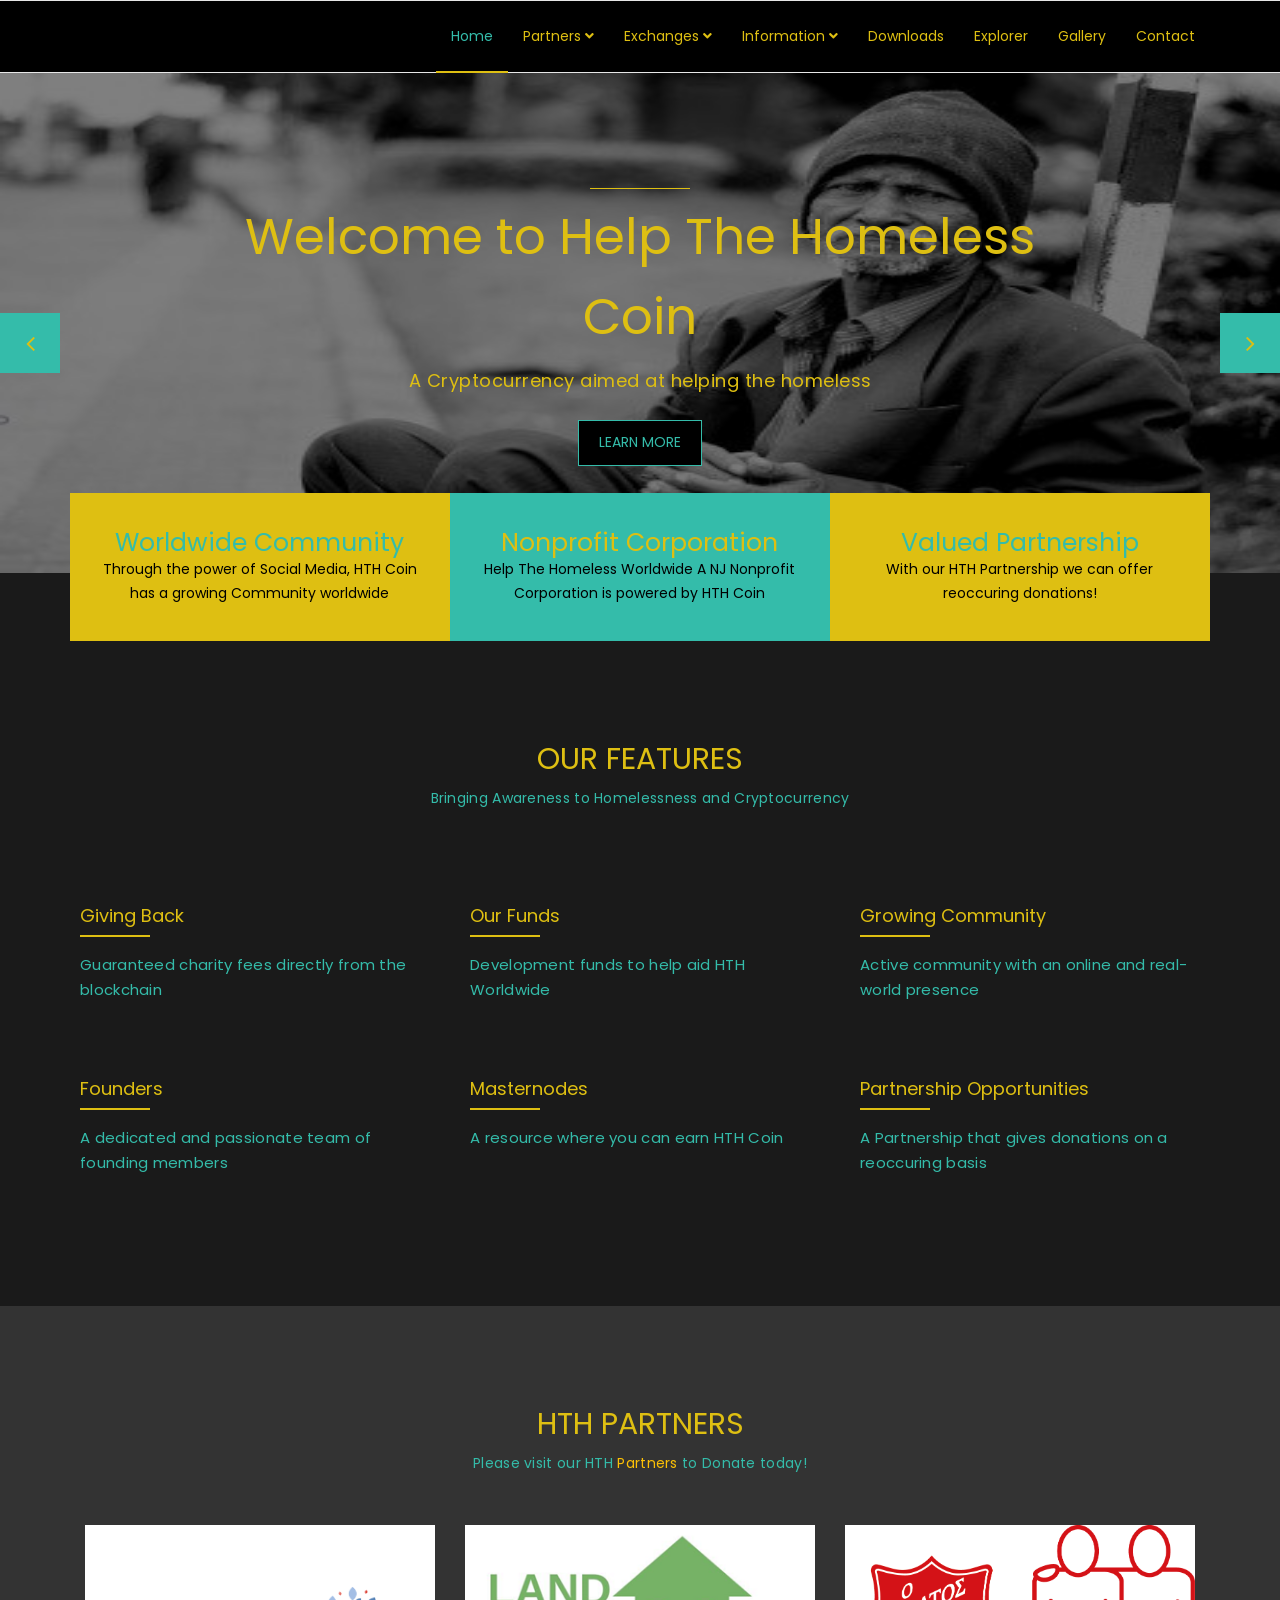
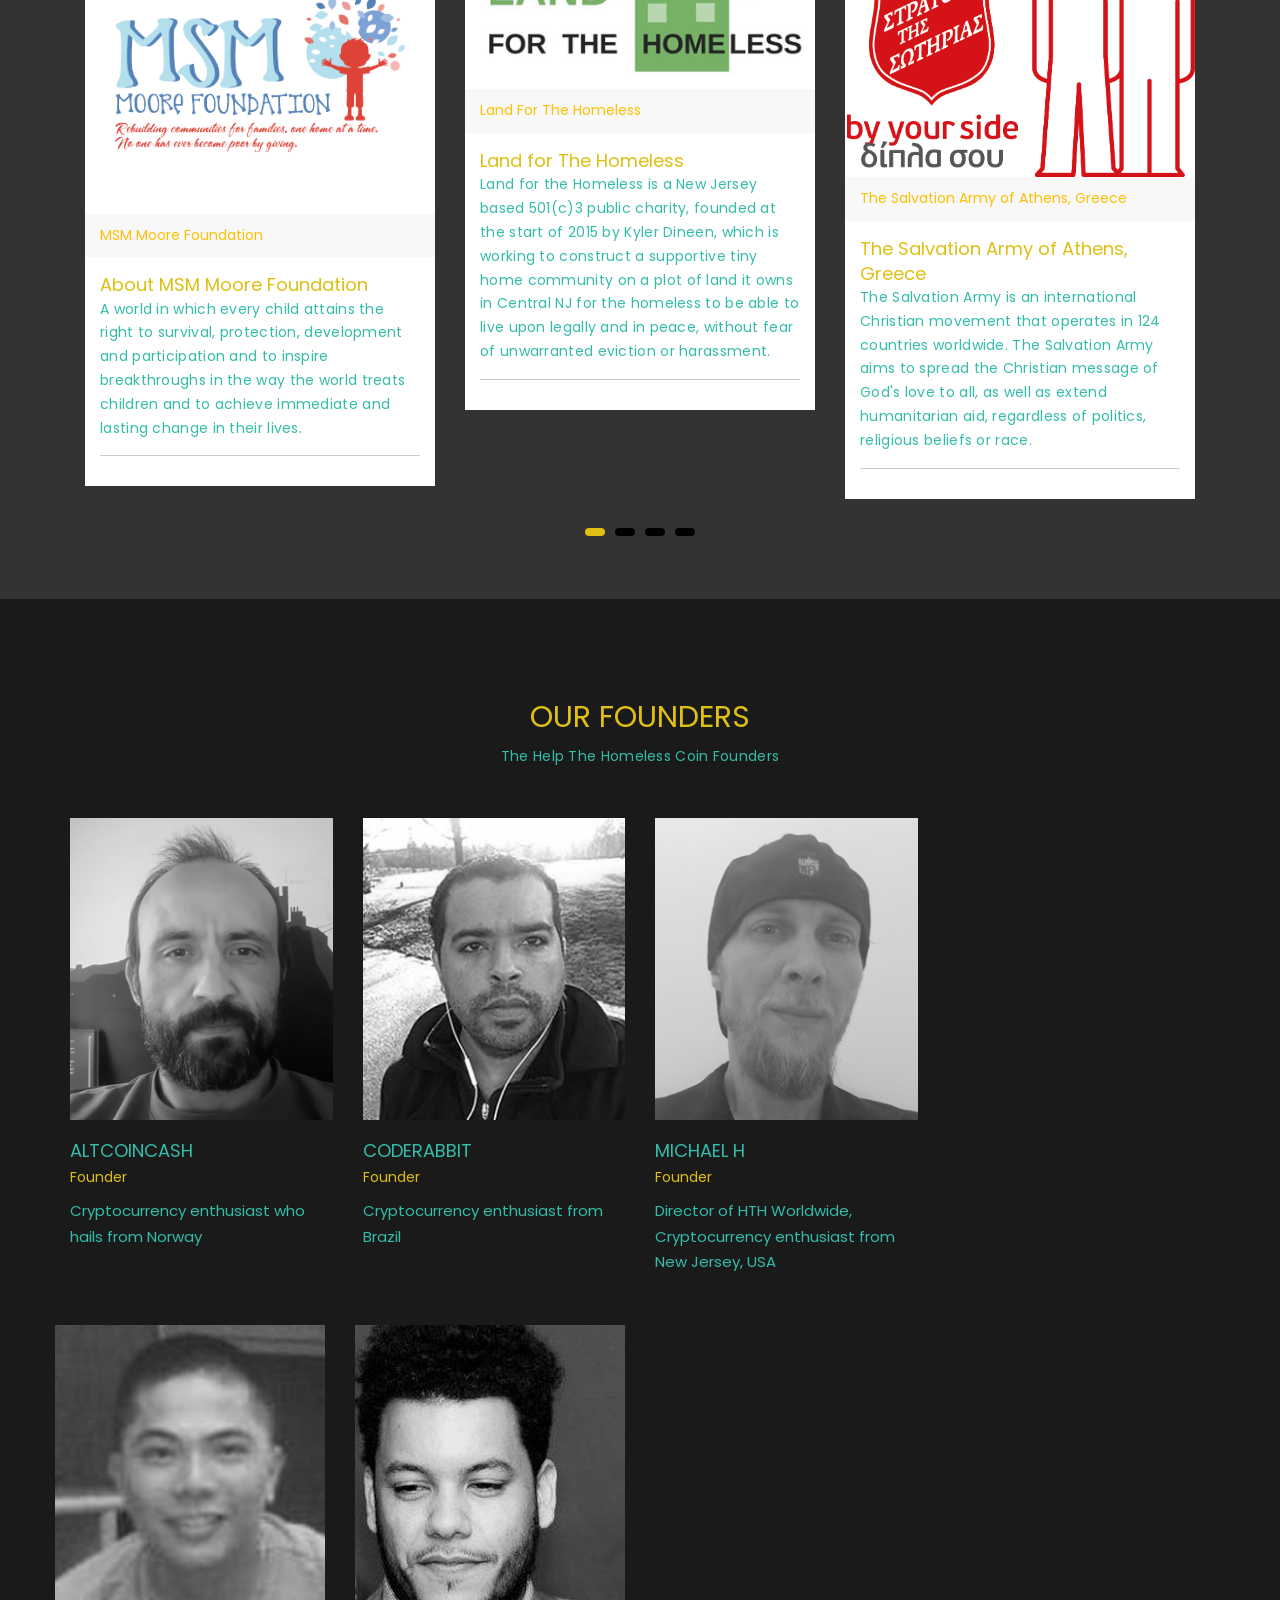
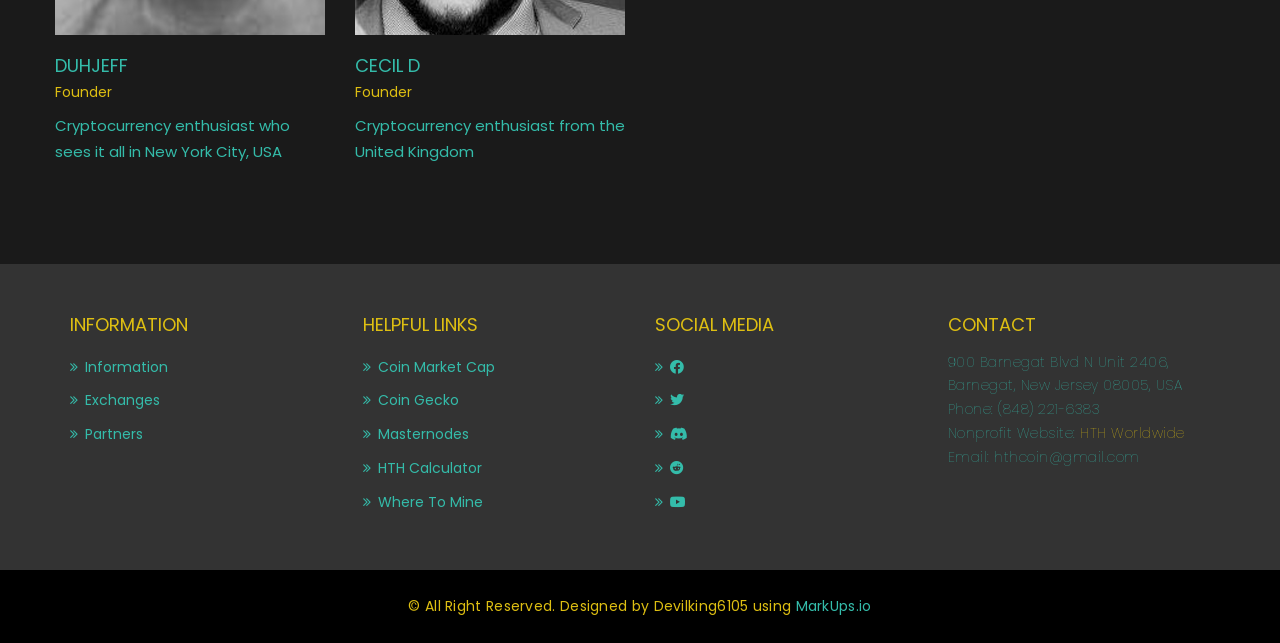
==== index.html @ 151cdf6d "Update index.html" ====
<!DOCTYPE html>
<html lang="en">
  <head>
    <meta charset="utf-8">
    <meta http-equiv="X-UA-Compatible" content="IE=edge">
    <meta name="viewport" content="width=device-width, initial-scale=1">   
	  
<script type="text/javascript" src="https://code.jquery.com/jquery-1.8.2.js"></script>

<!-- POPUP  

<style type="text/css">
#overlay {
position: fixed;
top: 0;
left: 0;
width: 100%;
height: 100%;
background-color: #000;
filter:alpha(opacity=70);
-moz-opacity:0.7;
-khtml-opacity: 0.7;
opacity: 0.7;
z-index: 100;
display: none;
}
.cnt223 a{
text-decoration: none;
}
.popup{
width: 100%;
margin: 0 auto;
display: none;
position: fixed;
z-index: 101;
}
.cnt223{
min-width: 600px;
width: 600px;
min-height: 150px;
margin: 100px auto;
background: #f3f3f3;
 color: #debf12;
position: relative;
z-index: 103;
padding: 15px 35px;
border-radius: 5px;
box-shadow: 0 2px 5px #000;
}
.cnt223 p{
clear: both;
    color: #555555;
    /* text-align: justify; */
    font-size: 20px;
    font-family: sans-serif;
}
.cnt223 p a{
color: #34bcaa;
font-weight: bold;
}
.cnt223 .x{
float: right;
height: 35px;
left: 22px;
position: relative;
top: -25px;
width: 34px;
}
.cnt223 .x:hover{
cursor: pointer;
}
</style>
<script type='text/javascript'>
$(function(){
var overlay = $('<div id="overlay"></div>');
overlay.show();
overlay.appendTo(document.body);
$('.popup').show();
$('.close').click(function(){
$('.popup').hide();
overlay.appendTo(document.body).remove();
return false;
});


 

$('.x').click(function(){
$('.popup').hide();
overlay.appendTo(document.body).remove();
return false;
});
});
</script>
<div class='popup'>
<div class='cnt223'>
<h1>SCN September Promotion!!</h1>
<p>
During the month of September 2019, the team at SCN Coin will be donating to HTHW!! Please visit <a href="https://helpthehomelessworldwide.org/events-news">HTH Worldwide</a> for more information
<br/>
<br/>
<a href='' class='close'><font color="red">Close</font></a>
</p>
</div>
</div> -->
	  
	  
	  
	 
    <title>HTH Coin | Home</title>

    <!-- Favicon -->
    <link rel="shortcut icon" href="assets/img/favicon.ico" type="image/x-icon">
    <link rel="stylesheet" href="https://i.icomoon.io/public/c55232eb98/GPUDiscord/style.css">
   
    <!-- Font awesome -->
    <link href="assets/css/font-awesome.css" rel="stylesheet">
	  <link rel="stylesheet" href="https://use.fontawesome.com/releases/v5.8.1/css/all.css" integrity="sha384-50oBUHEmvpQ+1lW4y57PTFmhCaXp0ML5d60M1M7uH2+nqUivzIebhndOJK28anvf" crossorigin="anonymous">
    <!-- Bootstrap -->
    <link href="assets/css/bootstrap.css" rel="stylesheet">   
    <!-- Slick slider -->
    <link rel="stylesheet" type="text/css" href="assets/css/slick.css">          
    <!-- Fancybox slider -->
    <link rel="stylesheet" href="assets/css/jquery.fancybox.css" type="text/css" media="screen" /> 
    <!-- Theme color -->
    <link id="switcher" href="assets/css/theme-color/default-theme.css" rel="stylesheet">          

    <!-- Main style sheet -->
    <link href="assets/css/style.css" rel="stylesheet">    
	  <link href="Partners/style.css" rel="stylesheet">

   
    <!-- Google Fonts -->
    <link href='https://fonts.googleapis.com/css?family=Montserrat:400,700' rel='stylesheet' type='text/css'>
    <link href='https://fonts.googleapis.com/css?family=Roboto:400,400italic,300,300italic,500,700' rel='stylesheet' type='text/css'>
    

    <!-- HTML5 shim and Respond.js for IE8 support of HTML5 elements and media queries -->
    <!-- WARNING: Respond.js doesn't work if you view the page via file:// -->
    <!--[if lt IE 9]>
      <script src="https://oss.maxcdn.com/html5shiv/3.7.2/html5shiv.min.js"></script>
      <script src="https://oss.maxcdn.com/respond/1.4.2/respond.min.js"></script>
    <![endif]-->

  </head>
  <body> 

  <!--START SCROLL TOP BUTTON -->
    <a class="scrollToTop" href="#">
      <i class="fa fa-angle-up"></i>      
    </a>
  <!-- END SCROLL TOP BUTTON -->


  <!-- Start menu -->
  <section id="mu-menu">
    <nav class="navbar navbar-default" role="navigation">  
      <div class="container">
        <div class="navbar-header">
          <!-- FOR MOBILE VIEW COLLAPSED BUTTON -->
          <button type="button" class="navbar-toggle collapsed" data-toggle="collapse" data-target="#navbar" aria-expanded="false" aria-controls="navbar">
            <span class="sr-only">Toggle navigation</span>
            <span class="icon-bar"></span>
            <span class="icon-bar"></span>
            <span class="icon-bar"></span>
          </button>
          <!-- LOGO -->              
          <!-- TEXT BASED LOGO -->
         <!-- <a class="navbar-brand" href="index.html"><i class="fa fa-university"></i><span>Varsity</span></a> -->
          <!-- IMG BASED LOGO  -->
          <!-- <a class="navbar-brand" href="index.html"><img src="assets/img/logo.png" alt="logo"></a> -->
        </div>
        <div id="navbar" class="navbar-collapse collapse">
          <ul id="top-menu" class="nav navbar-nav navbar-right main-nav">
            <li class="active"><a href="index.html">Home</a></li>            
            <li class="dropdown">
              <a href="#" class="dropdown-toggle" data-toggle="dropdown">Partners <span class="fa fa-angle-down"></span></a>
              <ul class="dropdown-menu" role="menu">
                <li><a href="partners.html">Partners</a></li>                
                <li><a href="cryptopartners.html">Crypto Partners</a></li>
		       <li><a href="charity.html">HTH Charity</a></li>
		
		      
              </ul>
            </li>           
		  <li class="dropdown">
              <a href="#" class="dropdown-toggle" data-toggle="dropdown">Exchanges <span class="fa fa-angle-down"></span></a>
              <ul class="dropdown-menu" role="menu">
                <li><a href="https://wallet.crypto-bridge.org/market/BRIDGE.HTH_BRIDGE.BTC">Crypto-Bridge</a></li>                
                <li><a href="https://smartrade.com/">SmartTrade</a></li>    
		<li><a href="https://novaexchange.com/market/BTC_HTH">Nova Exchange</a></li>
		<li><a href="https://www.probitex.com/trade/index/market/hth_btc">ProBitEx</a></li>
              </ul>
            </li> 		      
           </li>      
            
            <li class="dropdown">
              <a href="#" class="dropdown-toggle" data-toggle="dropdown">Information <span class="fa fa-angle-down"></span></a>
              <ul class="dropdown-menu" role="menu">
		      <li><a href="specs.html">Specs</a></li>
                <li><a href="resources.html">Resources</a></li>                
                <li><a href="faq.html">FAQ</a></li>
                <li><a href="https://github.com/HTHcoin/HTH/wiki/HTH-Help-The-Homeless-Coin-wiki/">HTH Wiki</a></li>
                <li><a href="https://github.com/HTHcoin/HTH/blob/master/Light_Paper.pdf">Light Paper</a></li>
		      <li><a href="https://github.com/HTHcoin">HTH Github</a></li>
              </ul>
            </li>            
		<li><a href="downloads.html">Downloads</a></li> 
		<li><a href="https://explorer.hth.world/">Explorer</a></li>
		   <li><a href="gallery.html">Gallery</a></li>
            <li><a href="contact.html">Contact</a></li>
          </ul>                     
        </div><!--/.nav-collapse -->        
      </div>     
    </nav>
  </section>
  <!-- End menu -->
	  
  <!-- Start search box
  <div id="mu-search">
    <div class="mu-search-area">      
      <button class="mu-search-close"><span class="fa fa-close"></span></button>
      <div class="container">
        <div class="row">
          <div class="col-md-12">            
            <form class="mu-search-form">
              <input type="search" placeholder="Type Your Keyword(s) & Hit Enter">              
            </form>
          </div>
        </div>
      </div>
    </div>
  </div>
  <!-- End search box -->
	  
	  
<!-- Start Slider -->
  <section id="mu-slider">
    <!-- Start single slider item -->
    <div class="mu-slider-single">
      <div class="mu-slider-img">
        <figure>
          <img src="assets/img/slider/1.jpg" alt="img">
        </figure>
      </div>
      <div class="mu-slider-content">
        
        <span></span>
        <h2>Welcome to Help The Homeless Coin</h2>
        <p>A Cryptocurrency aimed at helping the homeless</p>
        <a href="https://github.com/HTHcoin/HTH/wiki/HTH-Help-The-Homeless-Coin-wiki" class="mu-read-more-btn">Learn More</a>
      </div>
    </div>
    <!-- Start single slider item -->
    <!-- Start single slider item -->
    <div class="mu-slider-single">
      <div class="mu-slider-img">
        <figure>
          <img src="assets/img/slider/2.png" alt="img">
        </figure>
      </div>
      <div class="mu-slider-content">
        <span></span>
        <h2>HTH Partners</h2>
        <p>Come meet our HTH Partners and Donate today!!</p>
        <a href="https://github.com/HTHcoin/HTH/wiki/HTH-Partners" class="mu-read-more-btn">Learn More</a>
      </div>
    </div>
    <!-- Start single slider item -->
    <!-- Start single slider item -->
    <div class="mu-slider-single">
      <div class="mu-slider-img">
        <figure>
          <img src="assets/img/slider/3.jpg" alt="img">
        </figure>
      </div>
      <div class="mu-slider-content">
        <span></span>
        <h2>HTH Worldwide</h2>
        <p>HTH Coin proudly presents Help The Homeless Worldwide A NJ Nonprofit Corporation</p>
        <a href="https://helpthehomelessworldwide.org" class="mu-read-more-btn">Learn More</a>
      </div>
    </div>
    <!-- Start single slider item -->    
  </section>
  <!-- End Slider -->
	  
  <!-- Start service  -->
  <section id="mu-service">
    <div class="container">
      <div class="row">
        <div class="col-lg-12 col-md-12">
          <div class="mu-service-area">
            <!-- Start single service -->
            <div class="mu-service-single">
              <span></span>
              <h3>Worldwide Community</h3>
              <p>Through the power of Social Media, HTH Coin has a growing Community worldwide</p>
            </div>
            <!-- Start single service -->
            <!-- Start single service -->
            <div class="mu-service-single">
              <span></span>
              <h3>Nonprofit Corporation</h3>
              <p>Help The Homeless Worldwide A NJ Nonprofit Corporation is powered by HTH Coin</p>
            </div>
            <!-- Start single service -->
            <!-- Start single service -->
            <div class="mu-service-single">
              <span></span>
              <h3>Valued Partnership</h3>
              <p>With our HTH Partnership we can offer reoccuring donations!</p>
            </div>
            <!-- Start single service -->
          </div>
        </div>
      </div>
    </div>
  </section>
  <!-- End service  -->

  <!-- Start features section -->
  <section id="mu-features">
    <div class="container">
      <div class="row">
        <div class="col-lg-12 col-md-12">
          <div class="mu-features-area">
            <!-- Start Title -->
            <div class="mu-title">
              <h2>Our Features</h2>
              <p>Bringing Awareness to Homelessness and Cryptocurrency</p>
            </div>
            <!-- End Title -->
            <!-- Start features content -->
            <div class="mu-features-content">
              <div class="row">
                <div class="col-lg-4 col-md-4  col-sm-6">
                  <div class="mu-single-feature">
                    
                    <h4>Giving Back</h4>
                    <p>Guaranteed charity fees directly from the blockchain</p>
                  </div>
                </div>
                <div class="col-lg-4 col-md-4 col-sm-6">
                  <div class="mu-single-feature">
                    
                    <h4>Our Funds</h4>
                    <p>Development funds to help aid HTH Worldwide</p>
                    </div>
                </div>
                <div class="col-lg-4 col-md-4 col-sm-6">
                  <div class="mu-single-feature">
                    
                    <h4>Growing Community</h4>
                    <p>Active community with an online and real-world presence</p>
                  </div>
                </div>
                <div class="col-lg-4 col-md-4 col-sm-6">
                  <div class="mu-single-feature">
                    
                    <h4>Founders</h4>
                    <p>A dedicated and passionate team of founding members</p>
                  </div>
                </div>
                <div class="col-lg-4 col-md-4 col-sm-6">
                  <div class="mu-single-feature">
                  
                    <h4>Masternodes</h4>
                    <p>A resource where you can earn HTH Coin</p>
                  </div>
                </div>
                <div class="col-lg-4 col-md-4 col-sm-6">
                  <div class="mu-single-feature">
                    
                    <h4>Partnership Opportunities</h4>
                    <p>A Partnership that gives donations on a reoccuring basis</p>
                  </div>
                </div>
              </div>
            </div>
            <!-- End features content -->
          </div>
        </div>
      </div>
    </div>
  </section>
  <!-- End features section -->

  <!-- Start latest course section -->
  <section id="mu-latest-courses">
    <div class="container">
      <div class="row">
        <div class="col-lg-12 col-md-12">
          <div class="mu-latest-courses-area">

            <!-- Start Title -->
            <div class="mu-title">
              <h2>HTH Partners</h2>
              <p>Please visit our HTH <a href="partners.html">Partners</a> to Donate today!</p>
            </div>
            <!-- End Title -->
            <!-- Start latest course content -->
		  
            <div id="mu-latest-course-slide" class="mu-latest-courses-content">
              <div class="col-lg-4 col-md-4 col-xs-12">
                <div class="mu-latest-course-single">
                  <figure class="mu-latest-course-img">
                    <a href="https://msmmoorefoundation.org"><img src="assets/img/courses/MSM.png" alt="img"></a>
                    <figcaption class="mu-latest-course-imgcaption">
                      <a href="https://msmmoorefoundation.org">MSM Moore Foundation</a>
                   </figcaption>
                  </figure>
                  <div class="mu-latest-course-single-content">
                    <h4><a href="https://msmmoorefoundation.org">About MSM Moore Foundation</a></h4>
                    <p>A world in which every child attains the right to survival, protection, development and participation and to inspire breakthroughs in the way the world treats children and to achieve immediate and lasting change in their lives.</p>
                    <div class="mu-latest-course-single-contbottom">
                   </div>
                  </div>
                </div>
              </div>
		    
              <div class="col-lg-4 col-md-4 col-xs-12">
                <div class="mu-latest-course-single">
                  <figure class="mu-latest-course-img">
                    <a href="http://landforthehomeless.org"><img src="assets/img/courses/L4H.png" alt="img"></a>
                    <figcaption class="mu-latest-course-imgcaption">
                      <a href="#">Land For The Homeless</a>
                    </figcaption>
                  </figure>
                  <div class="mu-latest-course-single-content">
                    <h4><a href="http://landforthehomeless.org">Land for The Homeless</a></h4>
                    <p>Land for the Homeless is a New Jersey based 501(c)3 public charity, founded at the start of 2015 by Kyler Dineen, which is working to construct a supportive tiny home community on a plot of land it owns in Central NJ for the homeless to be able to live upon legally and in peace, without fear of unwarranted eviction or harassment. </p>
                    <div class="mu-latest-course-single-contbottom">
                    </div>
                  </div>
                </div>
              </div>
		    
              <div class="col-lg-4 col-md-4 col-xs-12">
                <div class="mu-latest-course-single">
                  <figure class="mu-latest-course-img">
                    <a href="http://www.salvationarmy.gr/"><img src="assets/img/courses/byyourside.png" alt="img"></a>
                    <figcaption class="mu-latest-course-imgcaption">
                      <a href="http://www.salvationarmy.gr/">The Salvation Army of Athens, Greece</a>
                    </figcaption>
                  </figure>
                  <div class="mu-latest-course-single-content">
                    <h4><a href="http://www.salvationarmy.gr/">The Salvation Army of Athens, Greece</a></h4>
                    <p>The Salvation Army is an international Christian movement that operates in 124 countries worldwide. The Salvation Army aims to spread the Christian message of God's love to all, as well as extend humanitarian aid, regardless of politics, religious beliefs or race.</p>
                    <div class="mu-latest-course-single-contbottom">
                    </div>
                  </div>
                </div>
              </div>
		    
              <div class="col-lg-4 col-md-4 col-xs-12">
                <div class="mu-latest-course-single">
                  <figure class="mu-latest-course-img">
                    <a href="https://grassrootscrisis.org"><img src="assets/img/courses/Grassroots.jpg" alt="img"></a>
                    <figcaption class="mu-latest-course-imgcaption">
                   </figcaption>
                  </figure>
                  <div class="mu-latest-course-single-content">
                    <h4><a href="https://grassrootscrisis.org">Grassroots Crisis Intervention</a></h4>
                    <p>Grassroots is a multi-service crisis intervention center providing 24-hour crisis intervention services, emergency and transitional shelter, and community education.</p>
                    <div class="mu-latest-course-single-contbottom">
                    </div>
                  </div>
                </div>
              </div>
		    
              <div class="col-lg-4 col-md-4 col-xs-12">
                <div class="mu-latest-course-single">
                  <figure class="mu-latest-course-img">
                    <a href="http://sgqurban.org/"><img src="assets/img/courses/SGQURBAN.png" alt="img"></a>
                    <figcaption class="mu-latest-course-imgcaption">
                     <a href="http://sgqurban.org/">SGQ Urban </a>
                     </figcaption>
                  </figure>
                  <div class="mu-latest-course-single-content">
                    <h4><a href="http://sgqurban.org/">SGQ Urban</a></h4>
                    <p>Started in 2012, we are a philanthropic initiative that has been setup up to address various objectives with a special focus on developing countries and impoverished nations.</p>
                    <div class="mu-latest-course-single-contbottom">
                    </div>
                  </div>
                </div>
              </div>
		    
              <div class="col-lg-4 col-md-4 col-xs-12">
                <div class="mu-latest-course-single">
                  <figure class="mu-latest-course-img">
                    <a href="https://mycryptostats.com"><img src="assets/img/courses/mycryptostats.png" alt="img"></a>
                    <figcaption class="mu-latest-course-imgcaption">
                      <a href="https://mycryptostats.com">My Crypto Stats</a>
                     </figcaption>
                  </figure>
                  <div class="mu-latest-course-single-content">
                    <h4><a href="https://mycryptostats.com">My Crypto Stats</a></h4>
                    <p>Get a complete view of your net worth, coin prices, and balances, and miner activity. Add any coins you want to follow and track. Add wallet addresses to retrieve your coin balances. Add expenses and cash outs to keep track of your total Profit/Loss. Set up price point alerts and receive an email when the price point it reached. Add the pools you mine against to get current unpaid balances. 788 coins available.</p>
                    <div class="mu-latest-course-single-contbottom"> 
                    </div>
                  </div>
                </div>
              </div>
            		  
		  <div class="col-lg-4 col-md-4 col-xs-12">
                <div class="mu-latest-course-single">
                  <figure class="mu-latest-course-img">
                    <a href="https://masternode-world.com"><img src="assets/img/courses/banner_MNworld_7.png" alt="img"></a>
                    <figcaption class="mu-latest-course-imgcaption">
                      <a href="https://masternode-world.com">Masternode World</a>
                  </figcaption>
                  </figure>
                  <div class="mu-latest-course-single-content">
                    <h4><a href="https://masternode-world.com">Masternode World</a></h4>
                    <p>Shared Masternode solutions for everyone with the best comodities. For big and small investors, we pave the road to greatness.</p>
                    <div class="mu-latest-course-single-contbottom">
                    </div>
                  </div>
                </div>
              </div>
           
            <!-- End latest course content -->
          </div>
        </div>
      </div>
    </div>
  </section>
  <!-- End latest course section -->

  <!-- Start our teacher -->
  <section id="mu-our-teacher">
    <div class="container">
      <div class="row">
        <div class="col-md-12">
          <div class="mu-our-teacher-area">
            <!-- begain title -->
            <div class="mu-title">
              <h2>Our Founders</h2>
              <p>The Help The Homeless Coin Founders</p>
            </div>
            <!-- end title -->
            <!-- begain our teacher content -->
            <div class="mu-our-teacher-content">
              <div class="row">
                <div class="col-lg-3 col-md-3  col-sm-6">
                  <div class="mu-our-teacher-single">
                    <figure class="mu-our-teacher-img">
                      <img src="assets/img/teachers/altcoincash.png" alt="teacher img">
                      <div class="mu-our-teacher-social">
                        <a href="https://twitter.com/gpuhot"><span class="fab fa-twitter"></span></a>
			<a href="https://gpuhot.com"><span class="icon-gpupool"></span></a>
                        <a href="https://discord.gg/FBFVFhv">
                             <div>
                               <span class="icon-favicon"></span></div></a>
                      </div>
                    </figure>                    
                    <div class="mu-ourteacher-single-content">
                      <h4>Altcoincash</h4>
                      <span>Founder</span>
                      <p>Cryptocurrency enthusiast who hails from Norway</p>
                    </div>
                  </div>
                </div>
                <div class="col-lg-3 col-md-3 col-sm-6">
                  <div class="mu-our-teacher-single">
                    <figure class="mu-our-teacher-img">
                      <img src="assets/img/teachers/coderabbit.png" alt="teacher img">
                    <!--  <div class="mu-our-teacher-social">
                        <a href="#"><span class="fab fa-facebook"></span></a>
                        <a href="#"><span class="fab fa-twitter"></span></a>
                        <a href="#"><span class="fab fa-linkedin"></span></a>
                        <a href="https://discord.gg/r7zKfy5"><span class="fab fa-discord"></span></a>
                      </div> -->
                    </figure>                    
                    <div class="mu-ourteacher-single-content">
                      <h4>Coderabbit</h4>
                      <span>Founder</span>
                      <p>Cryptocurrency enthusiast from Brazil</p>
                    </div>
                  </div>
                </div>
                <div class="col-lg-3 col-md-3 col-sm-6">
                  <div class="mu-our-teacher-single">
                    <figure class="mu-our-teacher-img">
                      <img src="assets/img/teachers/devilking6105.png" alt="teacher img">
                      <div class="mu-our-teacher-social">
                        <a href="https://www.facebook.com/HelptheHomelessCoinOfficial"><span class="fab fa-facebook"></span></a>
                        <a href="https://twitter.com/HTHCoin"><span class="fab fa-twitter"></span></a>
                        <a href="https://www.linkedin.com/in/michael-howlett-1896617a/"><span class="fab fa-linkedin"></span></a>
                        <a href="https://discord.gg/r7zKfy5"><span class="fab fa-discord"></span></a>
                      </div>
                    </figure>                    
                    <div class="mu-ourteacher-single-content">
                      <h4>Michael H</h4>
                      <span>Founder</span>
                      <p>Director of HTH Worldwide, Cryptocurrency enthusiast from New Jersey, USA</p>
                    </div>
                  </div>
                </div>
             <!--   <div class="col-lg-3 col-md-3 col-sm-6">
                  <div class="mu-our-teacher-single">
                    <figure class="mu-our-teacher-img">
                      <img src="assets/img/teachers/dk808.png" alt="teacher img">
                    </figure>                    
                    <div class="mu-ourteacher-single-content">
                      <h4>DK808</h4>
                      <span>Founder</span>
                      <p>Crypto enthusiast cashing in from Las Vegas, Nevada, USA</p>
                    </div>
                  </div>
                </div>  -->

            <div class="mu-our-teacher-content">
              <div class="row">
                <div class="col-lg-3 col-md-3  col-sm-6">
                  <div class="mu-our-teacher-single">
                    <figure class="mu-our-teacher-img">
                      <img src="assets/img/teachers/duhjeff.png" alt="teacher img">
                    </figure>                    
                    <div class="mu-ourteacher-single-content">
                      <h4>DuhJeff</h4>
                      <span>Founder</span>
                      <p>Cryptocurrency enthusiast who sees it all in New York City, USA</p>
                    </div>
                  </div>
                </div>
                <div class="col-lg-3 col-md-3 col-sm-6">
                  <div class="mu-our-teacher-single">
                    <figure class="mu-our-teacher-img">
                      <img src="assets/img/teachers/mrblackstuff.png" alt="teacher img">
                      <div class="mu-our-teacher-social">
                        <a href="https://www.linkedin.com/in/cecildaisy"><span class="fab fa-linkedin"></span></a>
                        <a href="https://discord.gg/r7zKfy5"><span class="fab fa-discord"></span></a>
                      </div>
                    </figure>                    
                    <div class="mu-ourteacher-single-content">
                      <h4>Cecil D</h4>
                      <span>Founder</span>
                      <p>Cryptocurrency enthusiast from the United Kingdom</p>
                    </div>
                  </div>
                </div>
                <div class="col-lg-3 col-md-3 col-sm-6">
              <!--    <div class="mu-our-teacher-single">
                    <figure class="mu-our-teacher-img">
                      <img src="assets/img/teachers/CircuitBreaker.png" alt="teacher img">
                      <div class="mu-our-teacher-social">
                        <a href="https://discord.gg/r7zKfy5"><span class="fab fa-discord"></span></a>
                      </div>
                    </figure>                    
                    <div class="mu-ourteacher-single-content">
                      <h4>CircuitBreaker</h4>
                      <span>Founder & Developer</span>
                      <p>Blockchain Developer from the East Coast of the USA</p>
                    </div>
                  </div>
                </div>
                <div class="col-lg-3 col-md-3 col-sm-6">
                  <div class="mu-our-teacher-single">
                    <figure class="mu-our-teacher-img">
                      <img src="assets/img/teachers/dk808.png" alt="teacher img">
                      <div class="mu-our-teacher-social">
                        <a href="#"><span class="fab fa-facebook"></span></a>
                        <a href="#"><span class="fab fa-twitter"></span></a>
                        <a href="#"><span class="fab fa-linkedin"></span></a>
                        <a href="#"><span class="fab fa-google-plus"></span></a>
                      </div>
                    </figure>                    
                    <div class="mu-ourteacher-single-content">
                      <h4>DK808</h4>
                      <span>Founder</span>
                      <p>Crypto enthusiast cashing in from Las Vegas, Nevada, USA</p>
                    </div>
                  </div> 
                </div> -->



                  
          </div>
        </div>
      </div>
    </div>
  </section>
  <!-- End our teacher -->

 


<!-- Start footer -->
  <footer id="mu-footer">
    <!-- start footer top -->
    <div class="mu-footer-top">
      <div class="container">
        <div class="mu-footer-top-area">
          <div class="row">
            <div class="col-lg-3 col-md-3 col-sm-3">
              <div class="mu-footer-widget">
                <h4>Information</h4>
                <ul>
                  <li class="dropdown">
              <a href="#" class="dropdown-toggle" data-toggle="dropdown">Information</a>
              <ul class="dropdown-menu" role="menu">
		      <li><a href="specs.html">Specs</a></li>
                <li><a href="resources.html">Resources</a></li>                
                <li><a href="faq.html">FAQ</a></li>
                <li><a href="https://github.com/HTHcoin/HTH/wiki/HTH-Help-The-Homeless-Coin-wiki/">HTH Wiki</a></li>
                <li><a href="https://github.com/HTHcoin/HTH/blob/master/Light_Paper.pdf">Light Paper</a></li>
		      <li><a href="https://github.com/HTHcoin">HTH Github</a></li>
              </ul>
            </li>
	
			 <li class="dropdown">              
              <a href="#" class="dropdown-toggle" data-toggle="dropdown">Exchanges</a>
              <ul class="dropdown-menu" role="menu">
                <li><a href="https://wallet.crypto-bridge.org/market/BRIDGE.HTH_BRIDGE.BTC">Crypto-Bridge</a></li>
                <li><a href="https://smartrade.com/">SmartTrade</a></li>
                <li><a href="https://novaexchange.com/market/BTC_HTH">Nova Exchange</a></li>
                <li><a href="https://www.probitex.com/trade/index/market/hth_btc">ProBitEx</a></li>
              </ul>
       </li>
			<li class="dropdown">
	      <a href="#" class="dropdown-toggle" data-toggle="dropdown">Partners</a>
              <ul class="dropdown-menu" role="menu">
		      <li><a href="partners.html">Partners</a></li>                
                <li><a href="cryptopartners.html">Crypto Partners</a></li> 
		       <li><a href="charity.html">HTH Charity</a></li>
			</ul>
                </ul>
              </div>
            </div>
            <div class="col-lg-3 col-md-3 col-sm-3">
              <div class="mu-footer-widget">
                <h4>Helpful Links</h4>
                <ul>
                  <li><a href="https://cmc.io/coins/help-the-homeless-coin">Coin Market Cap</a></li>
                  <li><a href="https://www.coingecko.com/en/coins/help-the-homeless-coin">Coin Gecko</a></li>
                  <li><a href="https://masternode.plus/coin/HTH">Masternodes</a></li>
                  <li><a href="https://cointomine.today/calculator/coin/HTH/">HTH Calculator</a></li>
                  <li><a href="https://wheretomine.io/coins/help-the-homeless.html">Where To Mine</a></li>                  
                </ul>
             </div>
            </div>
            <div class="col-lg-3 col-md-3 col-sm-3">
              <div class="mu-footer-widget">
		      <h4>Social Media</h4>
		      <ul>
                      <li><a href="https://www.facebook.com/HelptheHomelessCoinOfficial"><span class="fab fa-facebook"></span></a></li>
                      <li><a href="https://twitter.com/hthcoin"><span class="fab fa-twitter"></span></a></li>
                      <li><a href="https://discord.gg/xqGjacW"><span class="fab fa-discord"></span></a></li>
                      <li><a href="https://www.reddit.com/user/HTHCoin"><span class="fab fa-reddit"></span></a></li>
                      <li><a href="https://www.youtube.com/channel/UCsKeJJnVF1xCSZpLmExLCNw"><span class="fab fa-youtube"></span></a></li>
			      </ul>
              </div>
            </div> 
            <div class="col-lg-3 col-md-3 col-sm-3">
              <div class="mu-footer-widget">
                <h4>Contact</h4>
                <address>
                  <p>900 Barnegat Blvd N Unit 2406, Barnegat, New Jersey 08005, USA</p>
                  <p>Phone: (848) 221-6383 </p>
                  <p>Nonprofit Website: <a href="https://helpthehomelessworldwide.org" style="color: #debf12">HTH Worldwide</a></p>
                  <p>Email: hthcoin@gmail.com</p>
                </address>
              </div>
            </div>
          </div>
        </div>
      </div>
    </div>
    <!-- end footer top -->
    <!-- start footer bottom -->
    <div class="mu-footer-bottom">
      <div class="container">
        <div class="mu-footer-bottom-area">
          <p>&copy; All Right Reserved. Designed by Devilking6105 using <a href="http://www.markups.io/" rel="nofollow">MarkUps.io</a></p>
        </div>
      </div>
    </div>
    <!-- end footer bottom -->
  </footer>
  <!-- End footer -->

<!-- jQuery library -->
  <script src="assets/js/jquery.min.js"></script>  
  <!-- Include all compiled plugins (below), or include individual files as needed -->
  <script src="assets/js/bootstrap.js"></script>   
  <!-- Slick slider -->
  <script type="text/javascript" src="assets/js/slick.js"></script>
  <!-- Counter -->
  <script type="text/javascript" src="assets/js/waypoints.js"></script>
  <script type="text/javascript" src="assets/js/jquery.counterup.js"></script>  
  <!-- Mixit slider -->
  <script type="text/javascript" src="assets/js/jquery.mixitup.js"></script>
  <!-- Add fancyBox -->        
  <script type="text/javascript" src="assets/js/jquery.fancybox.pack.js"></script>
  
  
  <!-- Custom js -->
  <script src="assets/js/custom.js"></script> 

  

  </body>
</html>
---- assets/css/theme-color/default-theme.css ----
/*=======================================
Template Design By MarkUps.
Author URI : http://www.markups.io/
========================================*/
.scrollToTop {
  background-color: #34bcaa;
  border: 2px solid rgb(255, 192, 34);
}

.mu-read-more-btn:hover, .mu-read-more-btn:focus {
  background-color: #debf12;
  border-color: #debf12;
}

.mu-post-btn:hover, .mu-post-btn:focus {
  background-color: #34bcaa !important;
  border-color: #debf12;
  
}

#mu-header .mu-header-area .mu-header-top-right .mu-top-social-nav li a:hover, #mu-header .mu-header-area .mu-header-top-right .mu-top-social-nav li a:focus {
  color: #34bcaa;
}

#mu-menu .navbar-header .navbar-brand i {
  color: #debf12;
}
#mu-menu .navbar-default .navbar-nav li > a:hover, #mu-menu .navbar-default .navbar-nav li > a:focus {
  border-color: transparent;
  color: #34bcaa;
}
#mu-menu .navbar-default .navbar-nav li .dropdown-menu {
  border-top: 2px solid transparent;
}
#mu-menu .navbar-default .navbar-nav li .dropdown-menu li a:hover, #mu-menu .navbar-default .navbar-nav li .dropdown-menu li a:focus {
  background-color: #000;
}
#mu-menu .navbar-default .navbar-nav .open a:hover, #mu-menu .navbar-default .navbar-nav .open a:focus {
  background-color: #34bcaa;
  color: #debf12 !important;
}

#mu-menu .navbar-default .navbar-nav > .active > a, #mu-menu .navbar-default .navbar-nav > .active > a:hover, #mu-menu .navbar-default .navbar-nav > .active > a:focus {
  color: #34bcaa;
  border-bottom: 2px solid #debf12;
  background-color: transparent;
}

#mu-search .mu-search-area .mu-search-close {
  background-color: #01bafd;
}

#mu-slider .mu-slider-single .mu-slider-content span {
  background-color: #debf12;
}
#mu-slider .slick-prev,
#mu-slider .slick-next {
  background-color: #01bafd;
}

#mu-features .mu-features-area .mu-features-content .mu-single-feature span {
  color: #01bafd;
  border: 1px solid #01bafd;
}
#mu-features .mu-features-area .mu-features-content .mu-single-feature a:hover, #mu-features .mu-features-area .mu-features-content .mu-single-feature a:focus {
  color: #01bafd;
  border-color: #01bafd;
}

#mu-latest-courses .mu-latest-courses-area .mu-latest-courses-content .slick-dots .slick-active {
  background-color: #debf12;
}

.mu-latest-course-single .mu-latest-course-img .mu-latest-course-imgcaption a:hover, .mu-latest-course-single .mu-latest-course-img .mu-latest-course-imgcaption a:focus {
  color: #01bafd;
}
.mu-latest-course-single .mu-latest-course-single-content h4 a:hover, .mu-latest-course-single .mu-latest-course-single-content h4 a:focus {
  color: #01bafd;
}
.mu-latest-course-single .mu-latest-course-single-content .mu-latest-course-single-contbottom .mu-course-details {
  color: #01bafd;
}

#mu-our-teacher .mu-our-teacher-area .mu-our-teacher-content .mu-our-teacher-single .mu-our-teacher-img .mu-our-teacher-social {
  background-color: #debf12;
}
#mu-our-teacher .mu-our-teacher-area .mu-our-teacher-content .mu-our-teacher-single .mu-our-teacher-img .mu-our-teacher-social a:hover, #mu-our-teacher .mu-our-teacher-area .mu-our-teacher-content .mu-our-teacher-single .mu-our-teacher-img .mu-our-teacher-social a:focus {
  color: #01bafd;
}

#mu-testimonial .mu-testimonial-area .mu-testimonial-content .mu-testimonial-item .mu-testimonial-info span {
  color: #01bafd;
}
#mu-testimonial .mu-testimonial-area .mu-testimonial-content .slick-dots .slick-active {
  background-color: #01bafd;
}

.mu-blog-single-item .mu-blog-single-img .mu-blog-caption h3 a:hover {
  color: #01bafd;
}
.mu-blog-single-item .mu-blog-meta a:hover, .mu-blog-single-item .mu-blog-meta a:focus {
  color: #01bafd;
}
.mu-blog-single-item .mu-blog-description a:hover, .mu-blog-single-item .mu-blog-description a:focus {
  border-color: #01bafd;
}

#mu-page-breadcrumb .mu-page-breadcrumb-area .breadcrumb .active {
  color: #debf12;
}

#mu-course-content {
  background-color: #f8f8f8;
  display: inline;
  float: left;
  padding: 100px 0;
  width: 100%;
}
#mu-course-content .mu-course-content-area {
  display: inline;
  float: left;
  width: 100%;
}
#mu-course-content .mu-course-content-area .mu-course-container {
  display: inline;
  float: left;
  width: 100%;
}
#mu-course-content .mu-course-content-area .mu-course-container .mu-latest-course-single {
  border: 1px solid #ccc;
  margin-bottom: 30px;
}
#mu-course-content .mu-course-content-area .mu-sidebar .mu-single-sidebar .mu-sidebar-catg li a:hover, #mu-course-content .mu-course-content-area .mu-sidebar .mu-single-sidebar .mu-sidebar-catg li a:focus {
  color: #01bafd;
}
#mu-course-content .mu-course-content-area .mu-sidebar .mu-single-sidebar .mu-sidebar-popular-courses .media .media-body .media-heading a:hover, #mu-course-content .mu-course-content-area .mu-sidebar .mu-single-sidebar .mu-sidebar-popular-courses .media .media-body .media-heading a:focus {
  color: #01bafd;
}
#mu-course-content .mu-course-content-area .mu-sidebar .mu-single-sidebar .tag-cloud a:hover, #mu-course-content .mu-course-content-area .mu-sidebar .mu-single-sidebar .tag-cloud a:focus {
  color: #01bafd;
  border-color: #01bafd;
}

.mu-pagination .pagination li a:hover, .mu-pagination .pagination li a:focus {
  background-color: #01bafd;
  border-color: #01bafd;
}
.mu-pagination .pagination .active a {
  background-color: #01bafd;
  border-color: #01bafd;
}

.mu-related-item {
  display: inline;
  float: left;
  margin-top: 30px;
  width: 100%;
}
.mu-related-item .mu-related-item-area #mu-related-item-slide .slick-prev,
.mu-related-item .mu-related-item-area #mu-related-item-slide .slick-next {
  background-color: #01bafd;
}

.mu-blog-single .mu-blog-single-item .mu-blog-tags .mu-news-single-tagnav li a:hover, .mu-blog-single .mu-blog-single-item .mu-blog-tags .mu-news-single-tagnav li a:focus {
  color: #01bafd;
}
.mu-blog-single .mu-blog-single-item .mu-blog-social .mu-news-social-nav li a:hover, .mu-blog-single .mu-blog-single-item .mu-blog-social .mu-news-social-nav li a:focus {
  background-color: #01bafd;
  border-color: #01bafd;
}

.mu-blog-single-navigation a:hover, .mu-blog-single-navigation a:focus {
  background-color: #01bafd;
  border-color: #01bafd;
}

.mu-comments-area {
  display: inline;
  float: left;
  width: 100%;
  margin-top: 20px;
}
.mu-comments-area h3 {
  margin-bottom: 20px;
  padding: 20px;
  border-bottom: 1px solid #ccc;
  padding-left: 0;
}
.mu-comments-area .comments .commentlist li .reply-btn:hover, .mu-comments-area .comments .commentlist li .reply-btn:focus {
  background-color: #01bafd;
  border-color: #01bafd;
}
.mu-comments-area .comments .commentlist li .author-tag {
  background-color: #01bafd;
}
.mu-comments-area .comments .comments-pagination li a:hover, .mu-comments-area .comments .comments-pagination li a:focus {
  color: #01bafd;
}

#mu-gallery .mu-gallery-area .mu-gallery-content {
  width: 100%;
}
#mu-gallery .mu-gallery-area .mu-gallery-content .mu-gallery-top ul li {
  background-color: #01bafd;
  border: 1px solid #01bafd;
}
#mu-gallery .mu-gallery-area .mu-gallery-content .mu-gallery-top ul li:hover, #mu-gallery .mu-gallery-area .mu-gallery-content .mu-gallery-top ul li:focus {
  color: #01bafd;
  border-color: #01bafd;
}
#mu-gallery .mu-gallery-area .mu-gallery-content .mu-gallery-top ul .active {
  color: #01bafd;
  border-color: #01bafd;
}
#mu-gallery .mu-gallery-area .mu-gallery-content .mu-gallery-body ul li .mu-single-gallery .mu-single-gallery-item .mu-single-gallery-info .mu-single-gallery-info-inner a {
  background-color: #01bafd;
}

#mu-contact .mu-contact-area .mu-contact-content .mu-contact-left .contactform input[type="text"]:focus,
#mu-contact .mu-contact-area .mu-contact-content .mu-contact-left .contactform input[type="email"]:focus,
#mu-contact .mu-contact-area .mu-contact-content .mu-contact-left .contactform input[type="url"]:focus {
  border-color: #01bafd;
}
#mu-contact .mu-contact-area .mu-contact-content .mu-contact-left .contactform textarea:focus {
  border-color: #01bafd;
}

#mu-error .mu-error-area h2 {
  color: #01bafd;
}

#mu-footer .mu-footer-top .mu-footer-top-area .mu-footer-widget ul li a:hover, #mu-footer .mu-footer-top .mu-footer-top-area .mu-footer-widget ul li a:focus {
  color: #debf12 !important;
  background: transparent !important;
}
#mu-footer .mu-footer-top .mu-footer-top-area .mu-footer-widget .mu-subscribe-form input[type="email"]:focus {
  border-color: #01bafd;
}
#mu-footer .mu-footer-top .mu-footer-top-area .mu-footer-widget .mu-subscribe-form .mu-subscribe-btn {
  background-color: #01bafd;
}

/*=======================================
Template Design By MarkUps.
Author URI : http://www.markups.io/
========================================*/
---- assets/css/style.css ----
/*
  Template Name: Varsity
  Author : MarkUps
  Author URI: http://www.markups.io/
  Version: 1.0
  Tags: light, white, education, online education, school, college, university multi page, custom-colors, Bootstrap, responsive, html5, css3, Sass, template, web template

*/

/*
  Template Name: Varsity
  Author : MarkUps
  Author URI: http://www.markups.io/
  Version: 1.0
  Tags: light, white, education, online education, school, college, university multi page, custom-colors, Bootstrap, responsive, html5, css3, Sass, template, web template

*/

/* Table of Content
==================================================
#BASIC TYPOGRAPHY
#HEADER SECTION
#NAVBAR SECTION
#SLIDER SECTION
#SERVICE SECTION
#ABOUT US SECTION
#COUNTER SECTION
#FEATURES SECTION
#LATEST COURSES SECTION
#TEACHER SECTION
#TESTIMONIAL SECTION
#FROM BLOG SECTION
# COURSES PAGE
#BLOG PAGE
#GALLERY PAGE
#CONTACT PAGE
#ERROR  PAGE
#FOOTER SECTION
#RESPONSIVE DESIGN
*/

/* BASE - Base tyles, Variables, Mixins, etc. */
body {
  background-color: #1a1a1a !important;
  font-family: "Roboto", sans-serif;
  color: rgb(255, 192, 34);
  font-size: 16px;
  overflow-x: hidden;
}

.no-padding {
  padding: 0;
}

.no-border {
  border: none;
}

/* MODULES - Individual site components */
ul {
  padding: 0;
  margin: 0;
  list-style: none;
}

a {
  text-decoration: none;
  color: rgb(255, 192, 34);
}

a:hover,
a:focus {
  outline: none;
  text-decoration: none;
  color: #34bcaa;
}

h1, h2, h3, h4, h5, h6 {
  font-family: "Montserrat", sans-serif;
}

h2 {
  font-size: 30px;
  font-weight: 700;
  line-height: 40px;
  margin: 0;
}

img {
  border: none;
}

.mu-read-more-btn {
  border: 1px solid #34bcaa;
  color: #34bcaa !important;
  background: #000 !important;
  display: inline-block;
  margin-top: 10px;
  padding: 10px 20px;
  text-transform: uppercase;
  -webkit-transition: all 0.5s;
  -moz-transition: all 0.5s;
  -ms-transition: all 0.5s;
  -o-transition: all 0.5s;
  transition: all 0.5s;
}
.mu-read-more-btn:hover, .mu-read-more-btn:focus {
  color: #debf12 !important;
}

.mu-post-btn {
  background-color: #000;
  color: #34bcaa !important;
  border: 1px solid #34bcaa;
  display: inline-block;
  font-size: 16px;
  padding: 10px 18px;
  -webkit-transition: all 0.5s;
  -moz-transition: all 0.5s;
  -ms-transition: all 0.5s;
  -o-transition: all 0.5s;
  transition: all 0.5s;
}
.mu-post-btn:hover, .mu-post-btn:focus {
  color: #debf12 !important;
  background: #000 !important;
}

/* LAYOUTS - Page layout styles */
/*==================
 HEADER SECTION
====================*/
#mu-header {
  background-color: #f8f8f8;
  display: inline;
  float: left;
  width: 100%;
}
#mu-header .mu-header-area {
  display: inline;
  float: left;
  padding: 10px 0;
  width: 100%;
}
#mu-header .mu-header-area .mu-header-top-left {
  display: inline;
  float: left;
  width: 100%;
}
#mu-header .mu-header-area .mu-header-top-left .mu-top-email {
  display: inline;
  float: left;
  font-size: 14px;
}
#mu-header .mu-header-area .mu-header-top-left .mu-top-email i {
  margin-right: 5px;
}
#mu-header .mu-header-area .mu-header-top-left .mu-top-phone {
  border-left: 1px solid #ddd;
  display: inline;
  font-size: 14px;
  float: left;
  margin-left: 15px;
  padding-left: 15px;
}
#mu-header .mu-header-area .mu-header-top-left .mu-top-phone i {
  margin-right: 5px;
}
#mu-header .mu-header-area .mu-header-top-right {
  display: inline;
  float: left;
  text-align: right;
  width: 100%;
}
#mu-header .mu-header-area .mu-header-top-right .mu-top-social-nav {
  display: inline-block;
}
#mu-header .mu-header-area .mu-header-top-right .mu-top-social-nav li {
  display: inline-block;
}
#mu-header .mu-header-area .mu-header-top-right .mu-top-social-nav li a {
  display: inline-block;
  font-size: 14px;
  padding: 0 8px;
  -webkit-transition: all 0.5s;
  -moz-transition: all 0.5s;
  -ms-transition: all 0.5s;
  -o-transition: all 0.5s;
  transition: all 0.5s;
}

/*==================
 NAVBAR SECTION
====================*/
#mu-menu {
  display: inline;
  float: left;
  width: 100%;
}
#mu-menu .navbar-header .navbar-brand {
  color: #debf12;
  font-family: "Montserrat", sans-serif;
  font-size: 26px;
  font-weight: bold;
  text-transform: uppercase;
  padding-top: 20px;
  letter-spacing: 0.5px;
}
#mu-menu .navbar-header .navbar-brand i {
  font-size: 35px;
}
#mu-menu .navbar-header .navbar-brand span {
  margin-left: 4px;
}
#mu-menu .navbar-default {
  background-color: #000;
  border-radius: 0;
  border-left: none;
  border-right: none;
  margin-bottom: 0px;
}
#mu-menu .navbar-default .navbar-nav li > a {
  border-bottom: 2px solid transparent;
  padding-bottom: 25px;
  padding-top: 25px;
  margin-bottom: -1px;
  -webkit-transition: all 0.5s;
  -moz-transition: all 0.5s;
  -ms-transition: all 0.5s;
  -o-transition: all 0.5s;
  transition: all 0.5s;
}
#mu-menu .navbar-default .navbar-nav li #mu-search-icon:hover, #mu-menu .navbar-default .navbar-nav li #mu-search-icon:focus {
  border: none;
}
#mu-menu .navbar-default .navbar-nav li .dropdown-menu {
  border-radius: 0px;
}
#mu-menu .navbar-default .navbar-nav li .dropdown-menu li a {
  color: #34bcaa;
  padding-top: 10px;
  padding-bottom: 10px;
}
#mu-menu .navbar-default .navbar-nav li .dropdown-menu li a:hover, #mu-menu .navbar-default .navbar-nav li .dropdown-menu li a:focus {
  color: #debf12;
}
#mu-menu .navbar-default .navbar-nav .open a:hover, #mu-menu .navbar-default .navbar-nav .open a:focus {
  color: #000;
}

/* ALL SECTION */
/*scrol to top*/
.scrollToTop {
  border-radius: 4px;
  bottom: 60px;
  color: #debf12;
  display: none;
  font-size: 30px;
  line-height: 50px;
  height: 50px;
  font-family: "Montserrat", sans-serif;
  padding: 5px 0;
  position: fixed;
  right: 20px;
  text-align: center;
  text-decoration: none;
  width: 50px;
  z-index: 999;
  -webkit-transition: all 0.5s ease 0s;
  -moz-transition: all 0.5s ease 0s;
  -ms-transition: all 0.5s ease 0s;
  -o-transition: all 0.5s ease 0s;
  transition: all 0.5s ease 0s;
}
.scrollToTop i {
  display: block;
}
.scrollToTop span {
  display: block;
  text-transform: uppercase;
  font-size: 14px;
  font-weight: bold;
}

.scrollToTop:hover,
.scrollToTop:focus {
  color: #d34bcaa;
  background: #debf12;
  border-color: #34bcaa !important;
}

#mu-search {
  background-color: rgba(0, 0, 0, 0.9);
  height: 100%;
  left: 0;
  opacity: 1;
  position: fixed;
  top: 0;
  transform: translateY(-100%) scale(0);
  -webkit-transition: all 0.5s ease-in-out 0s;
  -moz-transition: all 0.5s ease-in-out 0s;
  -ms-transition: all 0.5s ease-in-out 0s;
  -o-transition: all 0.5s ease-in-out 0s;
  transition: all 0.5s ease-in-out 0s;
  width: 100%;
  z-index: 99999;
}
#mu-search .mu-search-area {
  display: inline;
  float: left;
  width: 100%;
  padding: 20% 0;
  text-align: center;
}
#mu-search .mu-search-area .mu-search-close {
  border: none;
  color: #fff;
  display: inline-block;
  font-size: 25px;
  outline: none;
  height: 50px;
  line-height: 50px;
  position: absolute;
  right: 100px;
  text-align: center;
  top: 50px;
  width: 50px;
}
#mu-search .mu-search-area .mu-search-form input[type="search"] {
  background: transparent none repeat scroll 0 0;
  border: medium none;
  color: #fff;
  font-size: 45px;
  font-family: "Montserrat", sans-serif;
  height: 100px;
  outline: medium none;
  text-align: center;
  width: 100%;
}

#mu-search.mu-search-open {
  transform: translateY(0) scale(1);
}

/*==================
 SLIDER SECTION
====================*/
#mu-slider {
  display: inline;
  float: left;
  width: 100%;
}
#mu-slider .mu-slider-single {
  display: inline;
  float: left;
  width: 100%;
  position: relative;
}
#mu-slider .mu-slider-single .mu-slider-img {
  display: inline;
  float: left;
  width: 100%;
  height: 500px;
}
#mu-slider .mu-slider-single .mu-slider-img:after {
  background-color: rgba(0, 0, 0, 0.5);
  content: '';
  position: absolute;
  left: 0;
  right: 0;
  top: 0;
  bottom: 0;
}
#mu-slider .mu-slider-single .mu-slider-img figure {
  height: 100%;
  width: 100%;
}
#mu-slider .mu-slider-single .mu-slider-img figure img {
  width: 100%;
  height: 100%;
}
#mu-slider .mu-slider-single .mu-slider-content {
  color: #debf12;
  position: absolute;
  left: 0;
  right: 0;
  top: 20%;
  padding: 0 15%;
  width: 100%;
  text-align: center;
  height: 100%;
}
#mu-slider .mu-slider-single .mu-slider-content h4 {
  letter-spacing: 1px;
  margin-bottom: 0;
}
#mu-slider .mu-slider-single .mu-slider-content span {
  display: inline-block;
  height: 1px;
  width: 100px;
}
#mu-slider .mu-slider-single .mu-slider-content h2 {
  font-size: 50px;
  line-height: 80px;
  margin-bottom: 10px;
}
#mu-slider .mu-slider-single .mu-slider-content p {
  font-size: 18px;
  letter-spacing: 0.5px;
  line-height: 28px;
  color: #debf12;
}
#mu-slider .mu-slider-single .mu-slider-content a {
  margin-top: 25px;
}
#mu-slider .slick-prev,
#mu-slider .slick-next {
  height: 60px;
  width: 60px;
  background-color: #34bcaa !important;
}
#mu-slider .slick-prev:before,
#mu-slider .slick-next:before {
  color: #debf12;
  font-size: 25px;
}

/*==================
 SERVICE SECTION
====================*/
#mu-service {
  display: inline;
  float: left;
  margin-top: -80px;
  width: 100%;
}
#mu-service .mu-service-area {
  display: inline;
  float: left;
  width: 100%;
}
#mu-service .mu-service-area .mu-service-single {
  background-color: #debf12;
  color: #34bcaa;
  display: inline;
  float: left;
  padding: 35px 25px;
  text-align: center;
  width: 33.33%;
  font-weight: bold;
}
#mu-service .mu-service-area .mu-service-single:nth-child(2) {
  background-color: #34bcaa;
  color: #debf12;
  font-weight: bold;
}
#mu-service .mu-service-area .mu-service-single:nth-child(3) {
  background-color: #debf12;
  color: #34bcaa;
  font-weight: bold;
}
#mu-service .mu-service-area .mu-service-single span {
  font-size: 30px;

}
#mu-service .mu-service-area .mu-service-single h3 {
  font-size: 25px;
}
#mu-service .mu-service-area .mu-service-single p {
  font-weight: lighter;
  color: #000;
}

/*==================
 ABOUT SECTION
====================*/
#mu-about-us {
  display: inline;
  float: left;
  width: 100%;
  padding: 100px 0;
}
#mu-about-us .mu-about-us-area {
  display: inline;
  float: left;
  width: 100%;
}
#mu-about-us .mu-about-us-area .mu-about-us-left {
  display: inline;
  float: left;
  width: 100%;
}
#mu-about-us .mu-about-us-area .mu-about-us-left h2 {
  font-size: 40px;
  margin-bottom: 20px;
  text-align: left;
}
#mu-about-us .mu-about-us-area .mu-about-us-left ul {
  margin-left: 25px;
  margin-bottom: 15px;
}
#mu-about-us .mu-about-us-area .mu-about-us-left ul li {
  line-height: 30px;
  list-style: circle;
}
#mu-about-us .mu-about-us-area .mu-about-us-right {
  display: inline;
  float: left;
  width: 100%;
  display: block;
  width: 100%;
  background-color: #ccc;
}
#mu-about-us .mu-about-us-area .mu-about-us-right a {
  display: block;
  width: 100%;
  position: relative;
}
#mu-about-us .mu-about-us-area .mu-about-us-right a img {
  width: 100%;
}
#mu-about-us .mu-about-us-area .mu-about-us-right a:after {
  background-color: rgba(0, 0, 0, 0.8);
  bottom: 0;
  color: #ddd;
  content: '\f04b';
  font-family: fontAwesome;
  font-size: 50px;
  left: 0;
  padding-top: 27%;
  position: absolute;
  right: 0;
  text-align: center;
  top: 0;
}

/*==== about us dynamic video player ====*/
#about-video-popup {
  background-color: rgba(0, 0, 0, 0.9);
  position: fixed;
  left: 0;
  top: 0;
  right: 0;
  text-align: center;
  bottom: 0;
  z-index: 99999;
}
#about-video-popup span {
  color: #fff;
  cursor: pointer;
  float: right;
  font-size: 30px;
  margin-right: 50px;
  margin-top: 50px;
}
#about-video-popup iframe {
  background: url(../img/loader.gif) center center no-repeat;
  margin: 10% auto;
  width: 650px;
  height: 450px;
}

.mu-title {
  display: inline;
  float: left;
  text-align: center;
  width: 100%;
}
.mu-title h2 {
  color: #debf12;
  margin-bottom: 10px;
  text-transform: uppercase;
}
.mu-title p {
  color: #34bcaa;
  letter-spacing: 0.3px;
  line-height: 1.7;
  padding: 0 120px;
}

/*==================
 ABOUT US COUNTER SECTION
====================*/
#mu-abtus-counter {
  background-image: url("../img/counter-bg.jpg");
  background-repeat: no-repeat;
  background-size: 100%;
  display: inline;
  float: left;
  padding: 100px 0;
  width: 100%;
}
#mu-abtus-counter .mu-abtus-counter-area {
  display: inline;
  float: left;
  width: 100%;
}
#mu-abtus-counter .mu-abtus-counter-area .mu-abtus-counter-single {
  border-right: 2px solid #888;
  display: inline;
  float: left;
  text-align: center;
  width: 100%;
}
#mu-abtus-counter .mu-abtus-counter-area .mu-abtus-counter-single span {
  color: #fff;
  display: inline-block;
  font-size: 50px;
}
#mu-abtus-counter .mu-abtus-counter-area .mu-abtus-counter-single h4 {
  color: #fff;
  font-size: 40px;
  font-weight: bold;
  margin-bottom: 5px;
  margin-top: 20px;
}
#mu-abtus-counter .mu-abtus-counter-area .mu-abtus-counter-single p {
  color: #fff;
  font-size: 18px;
  text-transform: uppercase;
}
#mu-abtus-counter .mu-abtus-counter-area .no-border {
  border: none;
}

/*==================
 FEATURES SECTION
====================*/
#mu-features {
  display: inline;
  float: left;
  padding: 100px 0;
  width: 100%;
}
#mu-features .mu-features-area {
  display: inline;
  float: left;
  width: 100%;
}
#mu-features .mu-features-area .mu-features-content {
  display: inline;
  float: left;
  margin-top: 50px;
  width: 100%;
}
#mu-features .mu-features-area .mu-features-content .mu-single-feature {
  display: inline;
  float: left;
  margin-bottom: 30px;
  margin-top: 30px;
  padding: 0 10px;
  width: 100%;
}
#mu-features .mu-features-area .mu-features-content .mu-single-feature span {
  font-size: 25px;
  padding: 10px 15px;
}
#mu-features .mu-features-area .mu-features-content .mu-single-feature h4 {
  margin-bottom: 15px;
  margin-top: 15px;
  padding-bottom: 10px;
  position: relative;
  color: #debf12;
}
#mu-features .mu-features-area .mu-features-content .mu-single-feature h4:after {
  background-color: #debf12;
  content: '';
  left: 0;
  right: 0;
  bottom: 0;
  height: 2px;
  width: 70px;
  position: absolute;
}
#mu-features .mu-features-area .mu-features-content .mu-single-feature p {
  font-size: 15px;
  letter-spacing: 0.3px;
  line-height: 1.7;
  color: #34bcaa
}
#mu-features .mu-features-area .mu-features-content .mu-single-feature a {
  border: 1px solid #000;
  display: inline-block;
  font-size: 14px;
  margin-top: 10px;
  padding: 5px 10px;
  text-transform: uppercase;
  -webkit-transition: all 0.5s;
  -moz-transition: all 0.5s;
  -ms-transition: all 0.5s;
  -o-transition: all 0.5s;
  transition: all 0.5s;
}

/*==================
 LATEST COURSES SECTION
====================*/
#mu-latest-courses {
  background-color: #333;
  display: inline;
  float: left;
  padding: 100px 0;
  width: 100%;
}
#mu-latest-courses .mu-latest-courses-area {
  display: inline;
  float: left;
  width: 100%;
}
#mu-latest-courses .mu-latest-courses-area .mu-title h2 {
  color: #debf12;
}
#mu-latest-courses .mu-latest-courses-area .mu-title p {
  color: ##34bcaa;
}
#mu-latest-courses .mu-latest-courses-area .mu-latest-courses-content {
  display: inline;
  float: left;
  margin-top: 50px;
  width: 100%;
}
#mu-latest-courses .mu-latest-courses-area .mu-latest-courses-content .slick-slide {
  outline: none;
}
#mu-latest-courses .mu-latest-courses-area .mu-latest-courses-content .slick-dots li {
  background-color: #000;
  border-radius: 4px;
  height: 8px;
  width: 20px;
}
#mu-latest-courses .mu-latest-courses-area .mu-latest-courses-content .slick-dots li button {
  display: none;
}

.mu-latest-course-single {
  background-color: #fff;
  display: inline;
  float: left;
  width: 100%;
}
.mu-latest-course-single .mu-latest-course-img {
  display: inline;
  float: left;
  width: 100%;
}
.mu-latest-course-single .mu-latest-course-img a {
  display: block;
}
.mu-latest-course-single .mu-latest-course-img a img {
  width: 100%;
}
.mu-latest-course-single .mu-latest-course-img .mu-latest-course-imgcaption {
  background-color: #f8f8f8;
  display: inline;
  float: left;
  padding: 10px 15px;
  width: 100%;
}
.mu-latest-course-single .mu-latest-course-img .mu-latest-course-imgcaption a {
  display: inline-block;
  float: left;
  -webkit-transition: all 0.5s;
  -moz-transition: all 0.5s;
  -ms-transition: all 0.5s;
  -o-transition: all 0.5s;
  transition: all 0.5s;
}
.mu-latest-course-single .mu-latest-course-img .mu-latest-course-imgcaption span {
  float: right;
}
.mu-latest-course-single .mu-latest-course-img .mu-latest-course-imgcaption span i {
  margin-right: 5px;
}
.mu-latest-course-single .mu-latest-course-single-content {
  display: inline;
  float: left;
  width: 100%;
  padding: 15px;
}
.mu-latest-course-single .mu-latest-course-single-content h4 {
  color: #333;
  line-height: 1.4;
}
.mu-latest-course-single .mu-latest-course-single-content h4 a {
  color: #debf12;
  -webkit-transition: all 0.5s;
  -moz-transition: all 0.5s;
  -ms-transition: all 0.5s;
  -o-transition: all 0.5s;
  transition: all 0.5s;
}
.mu-latest-course-single .mu-latest-course-single-content p {
  font-size: 14px;
  letter-spacing: 0.3px;
  line-height: 1.7;
  color: #34bcaa;

}
.mu-latest-course-single .mu-latest-course-single-content .mu-latest-course-single-contbottom {
  border-top: 1px solid #ccc;
  display: inline;
  float: left;
  margin-top: 15px;
  padding-top: 15px;
  width: 100%;
}
.mu-latest-course-single .mu-latest-course-single-content .mu-latest-course-single-contbottom .mu-course-details {
  display: inline-block;
  float: left;
  -webkit-transition: all 0.5s;
  -moz-transition: all 0.5s;
  -ms-transition: all 0.5s;
  -o-transition: all 0.5s;
  transition: all 0.5s;
}
.mu-latest-course-single .mu-latest-course-single-content .mu-latest-course-single-contbottom .mu-course-details:hover, .mu-latest-course-single .mu-latest-course-single-content .mu-latest-course-single-contbottom .mu-course-details:focus {
  color: #333;
}
.mu-latest-course-single .mu-latest-course-single-content .mu-latest-course-single-contbottom .mu-course-price {
  display: inline-block;
  float: right;
}

/*==================
 TEACHER SECTION
====================*/
#mu-our-teacher {
  display: inline;
  float: left;
  padding: 100px 0;
  width: 100%;
}
#mu-our-teacher .mu-our-teacher-area {
  display: inline;
  float: left;
  width: 100%;
}
#mu-our-teacher .mu-our-teacher-area .mu-our-teacher-content {
  display: inline;
  float: left;
  margin-top: 50px;
  width: 100%;
}
#mu-our-teacher .mu-our-teacher-area .mu-our-teacher-content .mu-our-teacher-single {
  display: inline;
  float: left;
  width: 100%;
}
#mu-our-teacher .mu-our-teacher-area .mu-our-teacher-content .mu-our-teacher-single:hover .mu-our-teacher-img .mu-our-teacher-social {
  opacity: 1;
}
#mu-our-teacher .mu-our-teacher-area .mu-our-teacher-content .mu-our-teacher-single:hover .mu-our-teacher-img .mu-our-teacher-social a {
  -moz-transform: translateY(0%);
  -o-transform: translateY(0%);
  -ms-transform: translateY(0%);
  -webkit-transform: translateY(0%);
  transform: translateY(0%);
}
#mu-our-teacher .mu-our-teacher-area .mu-our-teacher-content .mu-our-teacher-single .mu-our-teacher-img {
  background-color: #ccc;
  display: inline;
  position: relative;
  float: left;
  width: 100%;
}
#mu-our-teacher .mu-our-teacher-area .mu-our-teacher-content .mu-our-teacher-single .mu-our-teacher-img img {
  width: 100%;
}
#mu-our-teacher .mu-our-teacher-area .mu-our-teacher-content .mu-our-teacher-single .mu-our-teacher-img .mu-our-teacher-social {
  bottom: 0;
  left: 0;
  opacity: 0;
  overflow: hidden;
  padding-top: 43.5%;
  position: absolute;
  right: 0;
  text-align: center;
  top: 0;
  -webkit-transition: all 0.5s;
  -moz-transition: all 0.5s;
  -ms-transition: all 0.5s;
  -o-transition: all 0.5s;
  transition: all 0.5s;
}
#mu-our-teacher .mu-our-teacher-area .mu-our-teacher-content .mu-our-teacher-single .mu-our-teacher-img .mu-our-teacher-social a {
  border: 2px solid #34bcaa;
  color: #000;
  display: inline-block;
  font-size: 18px;
  height: 40px;
  line-height: 40px;
  margin: 0 5px;
  width: 40px;
  -moz-transform: translateY(-1000%);
  -o-transform: translateY(-1000%);
  -ms-transform: translateY(-1000%);
  -webkit-transform: translateY(-1000%);
  transform: translateY(-1000%);
  -webkit-transition: all 0.5s;
  -moz-transition: all 0.5s;
  -ms-transition: all 0.5s;
  -o-transition: all 0.5s;
  transition: all 0.5s;
}
#mu-our-teacher .mu-our-teacher-area .mu-our-teacher-content .mu-our-teacher-single .mu-our-teacher-img .mu-our-teacher-social a:hover, #mu-our-teacher .mu-our-teacher-area .mu-our-teacher-content .mu-our-teacher-single .mu-our-teacher-img .mu-our-teacher-social a:focus {
  background-color: #000;
  color: #34bcaa;
}
#mu-our-teacher .mu-our-teacher-area .mu-our-teacher-content .mu-our-teacher-single .mu-ourteacher-single-content {
  display: inline;
  float: left;
  width: 100%;

}
#mu-our-teacher .mu-our-teacher-area .mu-our-teacher-content .mu-our-teacher-single .mu-ourteacher-single-content h4 {
  margin-bottom: 0;
  margin-top: 20px;
  text-transform: uppercase;
  color: #34bcaa
}
#mu-our-teacher .mu-our-teacher-area .mu-our-teacher-content .mu-our-teacher-single .mu-ourteacher-single-content span {
  color: #debf12;
  display: block;
  font-size: 14px;
  margin-bottom: 8px;
  margin-top: 5px;
}
#mu-our-teacher .mu-our-teacher-area .mu-our-teacher-content .mu-our-teacher-single .mu-ourteacher-single-content p {
  font-size: 15px;
  color: #34bcaa;
}

/*==================
 TESTIMONIAL SECTION
====================*/
#mu-testimonial {
  background-attachment: fixed;
  background-image: url("../img/testimonial-bg.jpg");
  background-position: center center;
  background-size: cover;
  display: inline;
  float: left;
  padding: 100px 0;
  position: relative;
  width: 100%;
  z-index: 10;
}
#mu-testimonial:after {
  background-color: rgba(0, 0, 0, 0.8);
  content: '';
  position: absolute;
  left: 0;
  top: 0;
  bottom: 0;
  right: 0;
}
#mu-testimonial .mu-testimonial-area {
  display: inline;
  float: left;
  padding: 0 150px;
  position: relative;
  width: 100%;
  z-index: 99;
}
#mu-testimonial .mu-testimonial-area .mu-testimonial-content {
  display: inline;
  float: left;
  width: 100%;
}
#mu-testimonial .mu-testimonial-area .mu-testimonial-content .mu-testimonial-item {
  display: inline;
  float: left;
  width: 100%;
  outline: none;
}
#mu-testimonial .mu-testimonial-area .mu-testimonial-content .mu-testimonial-item .mu-testimonial-quote {
  background-color: #333;
  border-radius: 4px;
  display: inline;
  float: left;
  padding: 60px 30px;
  width: 100%;
}
#mu-testimonial .mu-testimonial-area .mu-testimonial-content .mu-testimonial-item .mu-testimonial-quote blockquote {
  border: none;
  text-align: center;
  margin-bottom: 0;
  position: relative;
}
#mu-testimonial .mu-testimonial-area .mu-testimonial-content .mu-testimonial-item .mu-testimonial-quote blockquote:before {
  content: '\f10d';
  color: #fff;
  font-family: fontAwesome;
  font-style: italic;
  left: 2%;
  position: absolute;
  top: 0;
}
#mu-testimonial .mu-testimonial-area .mu-testimonial-content .mu-testimonial-item .mu-testimonial-quote blockquote p {
  color: #fff;
  font-size: 16px;
  font-style: italic;
  letter-spacing: 0.5px;
  line-height: 1.8;
  margin-bottom: 0;
}
#mu-testimonial .mu-testimonial-area .mu-testimonial-content .mu-testimonial-item .mu-testimonial-img {
  display: inline;
  float: left;
  width: 100%;
  text-align: center;
}
#mu-testimonial .mu-testimonial-area .mu-testimonial-content .mu-testimonial-item .mu-testimonial-img img {
  background-color: #555;
  border: 1px solid #888;
  border-radius: 50%;
  margin: -50px auto 5px;
  padding: 0;
  width: 120px;
}
#mu-testimonial .mu-testimonial-area .mu-testimonial-content .mu-testimonial-item .mu-testimonial-info {
  display: inline;
  float: left;
  width: 100%;
  text-align: center;
}
#mu-testimonial .mu-testimonial-area .mu-testimonial-content .mu-testimonial-item .mu-testimonial-info h4 {
  color: #fff;
  font-size: 20px;
  margin-bottom: 0px;
}
#mu-testimonial .mu-testimonial-area .mu-testimonial-content .mu-testimonial-item .mu-testimonial-info span {
  font-size: 14px;
  letter-spacing: 0.3px;
}
#mu-testimonial .mu-testimonial-area .mu-testimonial-content .slick-dots li {
  background-color: #fff;
  height: 8px;
  width: 20px;
}
#mu-testimonial .mu-testimonial-area .mu-testimonial-content .slick-dots li button {
  display: none;
}

/*==================
 FROM BLOG SECTION
====================*/
#mu-from-blog {
  display: inline;
  float: left;
  padding: 100px 0;
  width: 100%;
}
#mu-from-blog .mu-from-blog-area {
  display: inline;
  float: left;
  width: 100%;
}
#mu-from-blog .mu-from-blog-area .mu-from-blog-content {
  display: inline;
  float: left;
  margin-top: 50px;
  width: 100%;
}

.mu-blog-single-item {
  display: inline;
  float: left;
  width: 100%;
}
.mu-blog-single-item .mu-blog-single-img {
  display: inline;
  float: left;
  width: 100%;
}
.mu-blog-single-item .mu-blog-single-img a {
  display: block;
}
.mu-blog-single-item .mu-blog-single-img a img {
  width: 100%;
}
.mu-blog-single-item .mu-blog-single-img .mu-blog-caption {
  display: inline;
  float: left;
  width: 100%;
}
.mu-blog-single-item .mu-blog-single-img .mu-blog-caption h3 a {
  -webkit-transition: all 0.5s;
  -moz-transition: all 0.5s;
  -ms-transition: all 0.5s;
  -o-transition: all 0.5s;
  transition: all 0.5s;
}
.mu-blog-single-item .mu-blog-meta {
  display: inline;
  float: left;
  margin-bottom: 15px;
  width: 100%;
  margin-top: 5px;
}
.mu-blog-single-item .mu-blog-meta a {
  display: inline-block;
  float: left;
  letter-spacing: 0.5px;
  margin-right: 10px;
  -webkit-transition: all 0.5s;
  -moz-transition: all 0.5s;
  -ms-transition: all 0.5s;
  -o-transition: all 0.5s;
  transition: all 0.5s;
}
.mu-blog-single-item .mu-blog-meta span {
  display: inline-block;
  float: left;
}
.mu-blog-single-item .mu-blog-meta span i {
  margin-right: 7px;
}
.mu-blog-single-item .mu-blog-description {
  display: inline;
  float: left;
  width: 100%;
}
.mu-blog-single-item .mu-blog-description p {
  font-size: 15px;
  letter-spacing: 0.3px;
  line-height: 1.7;
}
.mu-blog-single-item .mu-blog-description a {
  border-color: #555;
  color: #555;
  font-size: 14px;
  margin-top: 15px;
}
.mu-blog-single-item .mu-blog-description a:hover, .mu-blog-single-item .mu-blog-description a:focus {
  color: #fff;
}

/*==================
 COURSES PAGE
====================*/
#mu-page-breadcrumb {
  background-color: #333;
  display: inline;
  float: left;
  padding: 30px 0;
  width: 100%;
}
#mu-page-breadcrumb .mu-page-breadcrumb-area {
  display: inline;
  float: left;
  width: 100%;
}
#mu-page-breadcrumb .mu-page-breadcrumb-area h2 {
  text-align: center;
  color: #debf12;
}
#mu-page-breadcrumb .mu-page-breadcrumb-area .breadcrumb {
  background-color: transparent;
  border-radius: 0;
  margin-bottom: 0;
  margin-top: 10px;
  text-align: center;
}
#mu-page-breadcrumb .mu-page-breadcrumb-area .breadcrumb li {
  color: #debf12;
}
#mu-page-breadcrumb .mu-page-breadcrumb-area .breadcrumb li a {
  color: #34bcaa;
}

#mu-course-content {
  background-color: #f8f8f8;
  display: inline;
  float: left;
  padding: 100px 0;
  width: 100%;
}
#mu-course-content .mu-course-content-area {
  display: inline;
  float: left;
  width: 100%;
}
#mu-course-content .mu-course-content-area .mu-course-container {
  display: inline;
  float: left;
  width: 100%;
}
#mu-course-content .mu-course-content-area .mu-course-container .mu-latest-course-single {
  border: 1px solid #ccc;
  margin-bottom: 30px;
}
#mu-course-content .mu-course-content-area .mu-sidebar {
  display: inline;
  float: left;
  width: 100%;
}
#mu-course-content .mu-course-content-area .mu-sidebar .mu-single-sidebar {
  background-color: #FFF;
  display: inline;
  float: left;
  margin-bottom: 25px;
  padding: 0 10px 10px;
  width: 100%;
}
#mu-course-content .mu-course-content-area .mu-sidebar .mu-single-sidebar .mu-sidebar-catg {
  padding-left: 15px;
}
#mu-course-content .mu-course-content-area .mu-sidebar .mu-single-sidebar .mu-sidebar-catg li a {
  color: #333;
  display: inline-block;
  font-size: 15px;
  font-weight: normal;
  padding: 5px 0 5px 15px;
  position: relative;
  text-transform: capitalize;
  -webkit-transition: all 0.5s ease 0s;
  -moz-transition: all 0.5s ease 0s;
  -ms-transition: all 0.5s ease 0s;
  -o-transition: all 0.5s ease 0s;
  transition: all 0.5s ease 0s;
}
#mu-course-content .mu-course-content-area .mu-sidebar .mu-single-sidebar .mu-sidebar-catg li a:hover, #mu-course-content .mu-course-content-area .mu-sidebar .mu-single-sidebar .mu-sidebar-catg li a:focus {
  margin-left: 5px;
}
#mu-course-content .mu-course-content-area .mu-sidebar .mu-single-sidebar .mu-sidebar-catg li a:before {
  content: "\f101";
  font-family: FontAwesome;
  left: 0;
  position: absolute;
  top: 5px;
}
#mu-course-content .mu-course-content-area .mu-sidebar .mu-single-sidebar .mu-sidebar-popular-courses {
  display: inline;
  float: left;
  margin-top: 10px;
  width: 100%;
}
#mu-course-content .mu-course-content-area .mu-sidebar .mu-single-sidebar .mu-sidebar-popular-courses .media .media-left .media-object {
  width: 70px;
  height: 60px;
}
#mu-course-content .mu-course-content-area .mu-sidebar .mu-single-sidebar .mu-sidebar-popular-courses .media .media-body .media-heading {
  font-size: 16px;
}
#mu-course-content .mu-course-content-area .mu-sidebar .mu-single-sidebar .mu-sidebar-popular-courses .media .media-body .media-heading a {
  -webkit-transition: all 0.5s;
  -moz-transition: all 0.5s;
  -ms-transition: all 0.5s;
  -o-transition: all 0.5s;
  transition: all 0.5s;
}
#mu-course-content .mu-course-content-area .mu-sidebar .mu-single-sidebar .mu-sidebar-popular-courses .media .media-body .popular-course-price {
  font-size: 14px;
}
#mu-course-content .mu-course-content-area .mu-sidebar .mu-single-sidebar .mu-sidebar-archives li a:before {
  content: '\f0da';
}
#mu-course-content .mu-course-content-area .mu-sidebar .mu-single-sidebar .mu-sidebar-archives li a span {
  margin-left: 5px;
}
#mu-course-content .mu-course-content-area .mu-sidebar .mu-single-sidebar .tag-cloud {
  display: inline;
  float: left;
  margin-top: 5px;
  width: 100%;
}
#mu-course-content .mu-course-content-area .mu-sidebar .mu-single-sidebar .tag-cloud a {
  border-bottom: 1px solid #ccc;
  display: inline-block;
  font-size: 15px;
  letter-spacing: 0.3px;
  margin: 0 5px 10px;
  padding: 5px;
  -webkit-transition: all 0.5s;
  -moz-transition: all 0.5s;
  -ms-transition: all 0.5s;
  -o-transition: all 0.5s;
  transition: all 0.5s;
}
#mu-course-content .mu-course-content-area .mu-course-details {
  background-color: #FFF;
}
#mu-course-content .mu-course-content-area .mu-course-details .mu-latest-course-single {
  border: none;
}
#mu-course-content .mu-course-content-area .mu-course-details .mu-latest-course-single .mu-latest-course-imgcaption {
  background-color: #FFF;
}
#mu-course-content .mu-course-content-area .mu-course-details .mu-latest-course-single .mu-latest-course-single-content h2 {
  line-height: 1.7;
  margin-bottom: 20px;
}
#mu-course-content .mu-course-content-area .mu-course-details .mu-latest-course-single .mu-latest-course-single-content h4 {
  border-bottom: 1px solid #ccc;
  padding-bottom: 10px;
}
#mu-course-content .mu-course-content-area .mu-course-details .mu-latest-course-single .mu-latest-course-single-content p {
  font-size: 15px;
}
#mu-course-content .mu-course-content-area .mu-course-details .mu-latest-course-single .mu-latest-course-single-content ul {
  margin-bottom: 30px;
}
#mu-course-content .mu-course-content-area .mu-course-details .mu-latest-course-single .mu-latest-course-single-content ul li {
  margin-bottom: 10px;
}
#mu-course-content .mu-course-content-area .mu-course-details .mu-latest-course-single .mu-latest-course-single-content ul li span:first-child {
  display: inline-block;
  min-width: 150px;
  float: left;
}
#mu-course-content .mu-course-content-area .mu-course-details .mu-latest-course-single .mu-latest-course-single-content .table {
  margin-top: 10px;
}

.mu-pagination {
  display: inline;
  float: left;
  width: 100%;
}
.mu-pagination .pagination li:first-child a {
  border-radius: 0;
}
.mu-pagination .pagination li:first-child a span {
  margin-right: 5px;
}
.mu-pagination .pagination li:last-child a {
  border-radius: 0;
}
.mu-pagination .pagination li:last-child a span {
  margin-left: 5px;
}
.mu-pagination .pagination li a {
  color: #333;
  margin: 0 5px;
  -webkit-transition: all 0.5s;
  -moz-transition: all 0.5s;
  -ms-transition: all 0.5s;
  -o-transition: all 0.5s;
  transition: all 0.5s;
}
.mu-pagination .pagination li a:hover, .mu-pagination .pagination li a:focus {
  color: #fff;
}
.mu-pagination .pagination .active a {
  color: #fff;
}

.mu-related-item {
  display: inline;
  float: left;
  margin-top: 30px;
  width: 100%;
}
.mu-related-item .mu-related-item-area {
  margin-top: 30px;
}
.mu-related-item .mu-related-item-area .mu-latest-course-single {
  border: 1px solid #ccc;
}
.mu-related-item .mu-related-item-area .mu-blog-single-item {
  background-color: #FFF;
}
.mu-related-item .mu-related-item-area .mu-blog-single-item .mu-blog-caption {
  padding: 0 15px;
}
.mu-related-item .mu-related-item-area .mu-blog-single-item .mu-blog-meta {
  padding: 0 15px;
}
.mu-related-item .mu-related-item-area .mu-blog-single-item .mu-blog-description {
  padding: 0 15px 20px;
}
.mu-related-item .mu-related-item-area #mu-related-item-slide .slick-prev,
.mu-related-item .mu-related-item-area #mu-related-item-slide .slick-next {
  height: 50px;
  width: 50px;
}

/*==================
 BLOG PAGE
====================*/
.mu-blog-archive .mu-blog-single-item {
  margin-bottom: 35px;
}

.mu-blog-single .mu-blog-single-item {
  background-color: #FFF;
  padding-bottom: 30px;
}
.mu-blog-single .mu-blog-single-item .mu-blog-caption {
  padding: 0 15px;
}
.mu-blog-single .mu-blog-single-item .mu-blog-meta {
  padding: 0 15px;
}
.mu-blog-single .mu-blog-single-item .mu-blog-description {
  padding: 0 15px 30px;
}
.mu-blog-single .mu-blog-single-item .mu-blog-description ul {
  padding-left: 20px;
}
.mu-blog-single .mu-blog-single-item .mu-blog-description ul li {
  line-height: 1.8;
  padding-left: 25px;
  position: relative;
}
.mu-blog-single .mu-blog-single-item .mu-blog-description ul li:before {
  content: '\f14a';
  font-family: fontAwesome;
  position: absolute;
  left: 0;
}
.mu-blog-single .mu-blog-single-item .mu-blog-tags {
  display: inline;
  float: left;
  width: 100%;
}
.mu-blog-single .mu-blog-single-item .mu-blog-tags .mu-news-single-tagnav {
  display: inline-block;
  padding: 0 15px;
}
.mu-blog-single .mu-blog-single-item .mu-blog-tags .mu-news-single-tagnav li {
  display: inline-block;
}
.mu-blog-single .mu-blog-single-item .mu-blog-tags .mu-news-single-tagnav li:first-child {
  font-size: 16px;
}
.mu-blog-single .mu-blog-single-item .mu-blog-tags .mu-news-single-tagnav li a {
  display: inline-block;
  padding: 5px;
  font-size: 15px;
  -webkit-transition: all 0.5s;
  -moz-transition: all 0.5s;
  -ms-transition: all 0.5s;
  -o-transition: all 0.5s;
  transition: all 0.5s;
}
.mu-blog-single .mu-blog-single-item .mu-blog-social {
  display: inline;
  float: left;
  margin-top: 20px;
  width: 100%;
}
.mu-blog-single .mu-blog-single-item .mu-blog-social .mu-news-social-nav {
  display: inline-block;
  padding: 0 15px;
}
.mu-blog-single .mu-blog-single-item .mu-blog-social .mu-news-social-nav li {
  display: inline-block;
}
.mu-blog-single .mu-blog-single-item .mu-blog-social .mu-news-social-nav li:first-child {
  font-size: 16px;
}
.mu-blog-single .mu-blog-single-item .mu-blog-social .mu-news-social-nav li a {
  font-size: 15px;
  border: 1px solid #ccc;
  display: inline-block;
  min-width: 35px;
  text-align: center;
  margin: 0 5px;
  height: 35px;
  line-height: 35px;
  -webkit-transition: all 0.5s;
  -moz-transition: all 0.5s;
  -ms-transition: all 0.5s;
  -o-transition: all 0.5s;
  transition: all 0.5s;
}
.mu-blog-single .mu-blog-single-item .mu-blog-social .mu-news-social-nav li a:hover, .mu-blog-single .mu-blog-single-item .mu-blog-social .mu-news-social-nav li a:focus {
  color: #fff;
}

.mu-blog-single-navigation {
  display: inline;
  float: left;
  padding: 20px 0;
  width: 100%;
  margin-top: 30px;
}
.mu-blog-single-navigation a {
  border: 1px solid #888;
  color: #333;
  display: inline-block;
  font-size: 20px;
  font-weight: normal;
  padding: 10px 20px;
  transition: all 0.5s ease 0s;
}
.mu-blog-single-navigation a:hover, .mu-blog-single-navigation a:focus {
  color: #fff;
}
.mu-blog-single-navigation .mu-blog-prev {
  float: left;
}
.mu-blog-single-navigation .mu-blog-prev span {
  margin-right: 10px;
}
.mu-blog-single-navigation .mu-blog-next {
  float: right;
}
.mu-blog-single-navigation .mu-blog-next span {
  margin-left: 10px;
}

.mu-comments-area {
  display: inline;
  float: left;
  width: 100%;
  margin-top: 20px;
}
.mu-comments-area h3 {
  margin-bottom: 20px;
  padding: 20px;
  border-bottom: 1px solid #ccc;
  padding-left: 0;
}
.mu-comments-area .comments {
  float: left;
  display: inline;
  margin-top: 20px;
  width: 100%;
}
.mu-comments-area .comments .commentlist li {
  border-bottom: 1px solid #ddd;
  display: inline;
  float: left;
  margin-bottom: 30px;
  padding: 10px;
  position: relative;
  width: 100%;
}
.mu-comments-area .comments .commentlist li .news-img {
  background-color: #ccc;
  height: 90px;
  margin-right: 20px;
  width: 90px;
}
.mu-comments-area .comments .commentlist li .media-body p {
  margin-bottom: 0px;
}
.mu-comments-area .comments .commentlist li .media-body .author-name {
  margin-bottom: 0px;
  margin-top: 0;
}
.mu-comments-area .comments .commentlist li .comments-date {
  display: block;
  font-size: 12px;
  letter-spacing: 0.5px;
  margin-bottom: 10px;
  margin-top: 5px;
}
.mu-comments-area .comments .commentlist li .reply-btn {
  border: 1px solid #888;
  color: #333;
  display: inline-block;
  font-size: 15px;
  line-height: 13px;
  margin-bottom: 10px;
  margin-top: 20px;
  padding: 8px 15px;
  -webkit-transition: all 0.5s;
  -moz-transition: all 0.5s;
  -ms-transition: all 0.5s;
  -o-transition: all 0.5s;
  transition: all 0.5s;
}
.mu-comments-area .comments .commentlist li .reply-btn span {
  margin-left: 5px;
}
.mu-comments-area .comments .commentlist li .reply-btn:hover, .mu-comments-area .comments .commentlist li .reply-btn:focus {
  color: #fff;
  text-decoration: none;
  outline: none;
}
.mu-comments-area .comments .commentlist li .children {
  margin-left: 50px;
}
.mu-comments-area .comments .commentlist li .author-tag {
  color: #fff;
  display: inline-block;
  font-size: 12px;
  font-weight: bold;
  letter-spacing: 1px;
  margin-bottom: 5px;
  padding: 4px 8px;
}
.mu-comments-area .comments .commentlist li .author-comments {
  background-color: #f8f8f8;
}
.mu-comments-area .comments .commentlist .children {
  margin-left: 25px;
}
.mu-comments-area .comments .comments-pagination {
  display: inline-block;
  text-align: left;
}
.mu-comments-area .comments .comments-pagination li {
  display: inline-block;
}
.mu-comments-area .comments .comments-pagination li a {
  background-color: transparent;
  border: medium none;
  color: #555;
  display: inline-block;
  font-size: 15px;
  height: 25px;
  line-height: 15px;
  padding: 5px;
  text-align: center;
  width: 25px;
  -webkit-transition: all 0.5s;
  -moz-transition: all 0.5s;
  -ms-transition: all 0.5s;
  -o-transition: all 0.5s;
  transition: all 0.5s;
}
.mu-comments-area .comments .comments-pagination li a:hover, .mu-comments-area .comments .comments-pagination li a:focus {
  background-color: transparent;
  text-decoration: none;
  outline: none;
}
.mu-comments-area .comments .commentlist > li:last-child {
  margin-bottom: 0px;
}

#respond {
  display: inline;
  float: left;
  margin-top: 25px;
  width: 100%;
}
#respond .reply-title {
  font-size: 25px;
  margin-top: 0;
}
#respond .comment-notes {
  font-size: 15px;
  margin-bottom: 25px;
}
#respond .required {
  color: red;
}
#respond label {
  display: block;
}
#respond input[type="text"],
#respond input[type="email"],
#respond input[type="url"] {
  border: 1px solid #ccc;
  color: #555;
  margin-bottom: 10px;
  height: 35px;
  padding: 5px;
  width: 65%;
  -webkit-transition: all 0.5s;
  -moz-transition: all 0.5s;
  -ms-transition: all 0.5s;
  -o-transition: all 0.5s;
  transition: all 0.5s;
}
#respond textarea {
  border: 1px solid #ccc;
  color: #555;
  margin-bottom: 5px;
  padding: 10px;
  height: 200px;
  width: 100%;
  -webkit-transition: all 0.5s;
  -moz-transition: all 0.5s;
  -ms-transition: all 0.5s;
  -o-transition: all 0.5s;
  transition: all 0.5s;
}
#respond input[type="submit"] {
  margin-top: 10px;
}

/*==================
 GALLERY PAGE
====================*/
#mu-gallery {
  display: inline;
  float: left;
  padding: 100px 0;
  width: 100%;
}
#mu-gallery .mu-gallery-area {
  display: inline;
  float: left;
  width: 100%;
}
#mu-gallery .mu-gallery-area .mu-gallery-content {
  display: inline;
  float: left;
  width: 100%;
}
#mu-gallery .mu-gallery-area .mu-gallery-content .mu-gallery-top {
  display: inline;
  float: left;
  margin-top: 50px;
  padding: 20px 0;
  width: 100%;
}
#mu-gallery .mu-gallery-area .mu-gallery-content .mu-gallery-top ul {
  display: inline-block;
  text-align: center;
  width: 100%;
}
#mu-gallery .mu-gallery-area .mu-gallery-content .mu-gallery-top ul li {
  color: #fff;
  cursor: pointer;
  display: inline-block;
  font-size: 14px;
  font-weight: bold;
  letter-spacing: 0.5px;
  margin: 0 5px;
  padding: 6px 15px;
  text-transform: uppercase;
  -webkit-transition: all 0.5s;
  -moz-transition: all 0.5s;
  -ms-transition: all 0.5s;
  -o-transition: all 0.5s;
  transition: all 0.5s;
}
#mu-gallery .mu-gallery-area .mu-gallery-content .mu-gallery-top ul li:hover, #mu-gallery .mu-gallery-area .mu-gallery-content .mu-gallery-top ul li:focus {
  background-color: #fff;
}
#mu-gallery .mu-gallery-area .mu-gallery-content .mu-gallery-top ul .active {
  background-color: #fff;
}
#mu-gallery .mu-gallery-area .mu-gallery-content .mu-gallery-body {
  display: inline;
  float: left;
  width: 100%;
  margin-top: 50px;
}
#mu-gallery .mu-gallery-area .mu-gallery-content .mu-gallery-body ul li .mu-single-gallery {
  display: inline;
  float: left;
  margin-bottom: 30px;
  width: 100%;
}
#mu-gallery .mu-gallery-area .mu-gallery-content .mu-gallery-body ul li .mu-single-gallery .mu-single-gallery-item {
  display: inline;
  float: left;
  width: 100%;
  position: relative;
}
#mu-gallery .mu-gallery-area .mu-gallery-content .mu-gallery-body ul li .mu-single-gallery .mu-single-gallery-item:hover .mu-single-gallery-img img {
  transform: scale(1.3);
}
#mu-gallery .mu-gallery-area .mu-gallery-content .mu-gallery-body ul li .mu-single-gallery .mu-single-gallery-item:hover .mu-single-gallery-info {
  background-color: rgba(0, 0, 0, 0.8);
  opacity: 1;
  transform: scale(1);
}
#mu-gallery .mu-gallery-area .mu-gallery-content .mu-gallery-body ul li .mu-single-gallery .mu-single-gallery-item:hover .mu-single-gallery-info .mu-single-gallery-info-inner {
  transform: scale(1);
}
#mu-gallery .mu-gallery-area .mu-gallery-content .mu-gallery-body ul li .mu-single-gallery .mu-single-gallery-item .mu-single-gallery-img {
  display: inline;
  float: left;
  height: 220px;
  overflow: hidden;
  width: 100%;
}
#mu-gallery .mu-gallery-area .mu-gallery-content .mu-gallery-body ul li .mu-single-gallery .mu-single-gallery-item .mu-single-gallery-img img {
  width: 100%;
  height: 100%;
  transform: scale(1);
  -webkit-transition: all 0.8s;
  -moz-transition: all 0.8s;
  -ms-transition: all 0.8s;
  -o-transition: all 0.8s;
  transition: all 0.8s;
}
#mu-gallery .mu-gallery-area .mu-gallery-content .mu-gallery-body ul li .mu-single-gallery .mu-single-gallery-item .mu-single-gallery-info {
  background-color: rgba(0, 0, 0, 0.2);
  bottom: 0;
  height: 100%;
  left: 0;
  opacity: 0;
  padding-top: 70px;
  position: absolute;
  right: 0;
  text-align: left;
  top: 0;
  transform: scale(1);
  width: 100%;
  -webkit-transition: all 0.8s;
  -moz-transition: all 0.8s;
  -ms-transition: all 0.8s;
  -o-transition: all 0.8s;
  transition: all 0.8s;
}
#mu-gallery .mu-gallery-area .mu-gallery-content .mu-gallery-body ul li .mu-single-gallery .mu-single-gallery-item .mu-single-gallery-info .mu-single-gallery-info-inner {
  position: absolute;
  bottom: 0;
  left: 0;
  width: 100%;
  padding: 20px;
  transform: scale(0);
  -webkit-transition: all 0.5s;
  -moz-transition: all 0.5s;
  -ms-transition: all 0.5s;
  -o-transition: all 0.5s;
  transition: all 0.5s;
}
#mu-gallery .mu-gallery-area .mu-gallery-content .mu-gallery-body ul li .mu-single-gallery .mu-single-gallery-item .mu-single-gallery-info .mu-single-gallery-info-inner h4 {
  color: #fff;
  font-size: 20px;
  line-height: 1.3;
  margin-bottom: 0;
  text-transform: uppercase;
}
#mu-gallery .mu-gallery-area .mu-gallery-content .mu-gallery-body ul li .mu-single-gallery .mu-single-gallery-item .mu-single-gallery-info .mu-single-gallery-info-inner p {
  color: #fff;
  font-size: 14px;
  margin-bottom: 20px;
}
#mu-gallery .mu-gallery-area .mu-gallery-content .mu-gallery-body ul li .mu-single-gallery .mu-single-gallery-item .mu-single-gallery-info .mu-single-gallery-info-inner a {
  color: #fff;
  display: inline-block;
  height: 35px;
  line-height: 35px;
  margin-right: 10px;
  text-align: center;
  width: 40px;
  -webkit-transition: all 0.5s;
  -moz-transition: all 0.5s;
  -ms-transition: all 0.5s;
  -o-transition: all 0.5s;
  transition: all 0.5s;
}
#mu-gallery .mu-gallery-area #mixit-container .mix {
  display: none;
}

/*==================
 CONTACT PAGE
====================*/
#mu-contact {
  display: inline;
  float: left;
  padding: 100px 0;
  width: 100%;
}
#mu-contact .mu-contact-area {
  display: inline;
  float: left;
  width: 100%;
}
#mu-contact .mu-contact-area .mu-contact-content {
  display: inline;
  float: left;
  margin-top: 50px;
  width: 100%;
}
#mu-contact .mu-contact-area .mu-contact-content .mu-contact-left {
  display: inline;
  float: left;
  width: 100%;
}
#mu-contact .mu-contact-area .mu-contact-content .mu-contact-left .contactform {
  display: inline;
  float: left;
  width: 100%;
}
#mu-contact .mu-contact-area .mu-contact-content .mu-contact-left .contactform .reply-title {
  font-size: 25px;
  margin-top: 0;
}
#mu-contact .mu-contact-area .mu-contact-content .mu-contact-left .contactform label {
  display: block;
}
#mu-contact .mu-contact-area .mu-contact-content .mu-contact-left .contactform label .required {
  color: #f60;
}
#mu-contact .mu-contact-area .mu-contact-content .mu-contact-left .contactform input[type="text"],
#mu-contact .mu-contact-area .mu-contact-content .mu-contact-left .contactform input[type="email"],
#mu-contact .mu-contact-area .mu-contact-content .mu-contact-left .contactform input[type="url"] {
  border: none;
  border: 1px solid #ddd;
  color: #555;
  margin-bottom: 10px;
  height: 35px;
  padding: 5px;
  width: 100%;
  -webkit-transition: all 0.5s;
  -moz-transition: all 0.5s;
  -ms-transition: all 0.5s;
  -o-transition: all 0.5s;
  transition: all 0.5s;
}
#mu-contact .mu-contact-area .mu-contact-content .mu-contact-left .contactform textarea {
  border: none;
  border: 1px solid #ddd;
  color: #555;
  margin-bottom: 5px;
  padding: 10px;
  height: 150px;
  width: 100%;
  -webkit-transition: all 0.5s;
  -moz-transition: all 0.5s;
  -ms-transition: all 0.5s;
  -o-transition: all 0.5s;
  transition: all 0.5s;
}
#mu-contact .mu-contact-area .mu-contact-content .mu-contact-left .contactform .form-submit input {
  margin-top: 10px;
}
#mu-contact .mu-contact-area .mu-contact-content .mu-contact-right {
  display: inline;
  float: left;
  width: 100%;
}
#mu-contact .mu-contact-area .mu-contact-content .mu-contact-right iframe {
  height: 500px;
}

/*==================
 ERROR PAGE
====================*/
#mu-error {
  display: inline;
  float: left;
  padding: 100px 0;
  width: 100%;
}
#mu-error .mu-error-area {
  display: inline;
  float: left;
  width: 100%;
  text-align: center;
}
#mu-error .mu-error-area p {
  font-size: 22px;
}
#mu-error .mu-error-area h2 {
  font-size: 200px;
  line-height: 1.7;
}

/*==================
 FOOTER
====================*/
#mu-footer {
  display: inline;
  float: left;
  width: 100%;
}
#mu-footer .mu-footer-top {
  background-color: #333;
  display: inline;
  float: left;
  padding: 50px 0;
  width: 100%;
}
#mu-footer .mu-footer-top .mu-footer-top-area {
  display: inline;
  float: left;
  width: 100%;
}
#mu-footer .mu-footer-top .mu-footer-top-area .mu-footer-widget {
  display: inline;
  float: left;
  width: 100%;
}
#mu-footer .mu-footer-top .mu-footer-top-area .mu-footer-widget h4 {
  color: #debf12;
  margin-bottom: 15px;
  text-transform: uppercase;
}
#mu-footer .mu-footer-top .mu-footer-top-area .mu-footer-widget ul li a {
  color: #34bcaa;
  display: inline-block;
  font-size: 14px;
  font-weight: normal;
  padding: 5px 0 5px 15px;
  position: relative;
  text-transform: capitalize;
  -webkit-transition: all 0.5s;
  -moz-transition: all 0.5s;
  -ms-transition: all 0.5s;
  -o-transition: all 0.5s;
  transition: all 0.5s;
}
#mu-footer .mu-footer-top .mu-footer-top-area .mu-footer-widget ul li a:before {
  content: "\f101";
  font-family: FontAwesome;
  left: 0;
  position: absolute;
  top: 5px;
}
#mu-footer .mu-footer-top .mu-footer-top-area .mu-footer-widget ul li a:hover, #mu-footer .mu-footer-top .mu-footer-top-area .mu-footer-widget ul li a:focus {
  margin-left: 5px;
}
#mu-footer .mu-footer-top .mu-footer-top-area .mu-footer-widget p {
  color: #34bcaa;
}
#mu-footer .mu-footer-top .mu-footer-top-area .mu-footer-widget .mu-subscribe-form {
  display: inline;
  float: left;
  margin-top: 10px;
  width: 100%;
}
#mu-footer .mu-footer-top .mu-footer-top-area .mu-footer-widget .mu-subscribe-form input[type="email"] {
  border: 1px solid #000;
  border-radius: 4px;
  color: #000;
  font-size: 15px;
  height: 35px;
  margin-bottom: 20px;
  padding: 5px;
  width: 100%;
  -webkit-transition: all 0.5s;
  -moz-transition: all 0.5s;
  -ms-transition: all 0.5s;
  -o-transition: all 0.5s;
  transition: all 0.5s;
}
#mu-footer .mu-footer-top .mu-footer-top-area .mu-footer-widget .mu-subscribe-form .mu-subscribe-btn {
  color: #debf12;
  border: medium none;
  border-radius: 4px;
  font-size: 14px;
  letter-spacing: 0.5px;
  padding: 5px 10px;
}
#mu-footer .mu-footer-top .mu-footer-top-area .mu-footer-widget address p {
  font-weight: lighter;
  letter-spacing: 0.5px;
}
#mu-footer .mu-footer-bottom {
  background-color: #000;
  display: inline;
  float: left;
  padding: 25px 0;
  width: 100%;

}
#mu-footer .mu-footer-bottom .mu-footer-bottom-area {
  display: inline;
  float: left;
  text-align: center;
  width: 100%;
}
#mu-footer .mu-footer-bottom .mu-footer-bottom-area p {
  color: #debf12;
  margin-bottom: 0;
  letter-spacing: 0.3px;
}
#mu-footer .mu-footer-bottom .mu-footer-bottom-area p a {
  color: #34bcaa;
}

/*==================
 RESPONSIVE DESIGN
====================*/
@media (max-width: 1199px) {
  #mu-slider .mu-slider-single .mu-slider-content {
    padding: 0 10%;
  }

  #mu-slider .mu-slider-single .mu-slider-content {
    top: 13%;
  }
}
@media (max-width: 991px) {
  #mu-menu .navbar-default .navbar-nav li > a {
    font-size: 15px;
    padding: 25px 10px;
  }

  #mu-search .mu-search-area {
    padding: 30% 0;
  }

  #mu-slider .mu-slider-single .mu-slider-content h2 {
    font-size: 35px;
    line-height: 65px;
    margin-bottom: 0;
  }

  #mu-slider .mu-slider-single .mu-slider-img {
    height: 400px;
  }

  #mu-slider .mu-slider-single .mu-slider-content a {
    font-size: 15px;
    margin-top: 5px;
    padding: 5px 15px;
    color: #34bcaa !important;
  }

  #mu-slider .mu-slider-single .mu-slider-content p {
    font-size: 16px;
    line-height: 1.5;
    color: #debf12 !important;
  }

  #mu-service .mu-service-area .mu-service-single h3 {
    font-size: 20px;
  }

  #mu-about-us {
    padding: 60px 0;
  }

  #mu-about-us .mu-about-us-area .mu-about-us-right {
    margin-top: 30px;
  }

  #mu-abtus-counter {
    background-size: 100% 100%;
    padding: 60px 0;
  }

  #mu-abtus-counter .mu-abtus-counter-area .mu-abtus-counter-single span {
    font-size: 40px;
  }

  #mu-abtus-counter .mu-abtus-counter-area .mu-abtus-counter-single h4 {
    font-size: 30px;
    margin-top: 15px;
  }

  #about-video-popup span {
    top: 20px;
    position: absolute;
    right: 20px;
  }

  #mu-features {
    padding: 60px 0;
  }

  .mu-title p {
    padding: 0 20px;
    color: #34bcaa
  }

  #mu-features .mu-features-area .mu-features-content {
    margin-top: 30px;
  }

  #mu-latest-courses {
    padding: 60px 0 90px;
  }

  #mu-our-teacher {
    padding: 60px 0;
    width: 100%;
  }

  #mu-our-teacher .mu-our-teacher-area .mu-our-teacher-content .mu-our-teacher-single {
    margin-bottom: 30px;
  }

  #mu-testimonial .mu-testimonial-area {
    padding: 0 20px;
  }

  #mu-testimonial .mu-testimonial-area .mu-testimonial-content .mu-testimonial-item .mu-testimonial-quote {
    padding: 60px 15px;
  }

  #mu-testimonial .mu-testimonial-area .mu-testimonial-content .mu-testimonial-item .mu-testimonial-quote blockquote::before {
    left: 0;
  }

  #mu-from-blog {
    padding: 60px 0;
  }

  #mu-from-blog .mu-from-blog-area .mu-from-blog-content {
    margin-top: 30px;
  }

  #mu-from-blog .mu-from-blog-area .mu-from-blog-content .mu-blog-single-item .mu-blog-meta a {
    letter-spacing: 0;
    margin-right: 5px;
  }

  #mu-from-blog .mu-from-blog-area .mu-from-blog-content .mu-blog-single-item .mu-blog-single-img .mu-blog-caption h3 {
    font-size: 20px;
  }

  #mu-course-content .mu-course-content-area .mu-sidebar {
    margin-top: 30px;
  }

  #mu-search .mu-search-area .mu-search-form input[type="search"] {
    font-size: 30px;
  }

  #mu-search .mu-search-area .mu-search-close {
    right: 50px;
  }

  #mu-search .mu-search-area {
    padding: 35% 0;
  }

  #mu-contact .mu-contact-area .mu-contact-content .mu-contact-right {
    margin-top: 50px;
  }
}
@media (max-width: 767px) {
  .navbar-header {
    padding: 10px 0;
  }

  #mu-menu .navbar-header .navbar-brand {
    padding-top: 10px;
  }

  #mu-search-icon {
    display: none;
  }

  .navbar-toggle {
    background-color: #34bcaa;
    border-radius: 0;
  }

  .navbar-default .navbar-toggle {
    border-color: #debf12;
  }

  .navbar-default .navbar-toggle .icon-bar {
    background-color: #debf12;
  }

  .navbar-default .navbar-toggle:hover, .navbar-default .navbar-toggle:focus {
    background-color: #34bcaa;
  }

  #mu-menu .navbar-default .navbar-nav li > a {
    padding: 15px 20px;
  }

  #mu-slider .mu-slider-single .mu-slider-content h2 {
    font-size: 30px;
    line-height: 60px;
  }

  #mu-abtus-counter {
    background-position: center center;
    background-size: cover;
  }

  #mu-abtus-counter .mu-abtus-counter-area .mu-abtus-counter-single {
    border: medium none;
    margin-bottom: 25px;
  }

  #mu-features .mu-features-area .mu-features-content .mu-single-feature {
    text-align: center;
  }

  #mu-features .mu-features-area .mu-features-content .mu-single-feature h4::after {
    display: none;
  }

  #mu-latest-courses .mu-latest-courses-area .mu-latest-courses-content .mu-latest-course-single .mu-latest-course-img .mu-latest-course-imgcaption a {
    font-size: 14px;
  }

  #mu-latest-courses .mu-latest-courses-area .mu-latest-courses-content .mu-latest-course-single .mu-latest-course-img .mu-latest-course-imgcaption span {
    font-size: 14px;
  }

  #mu-from-blog .mu-from-blog-area .mu-from-blog-content .mu-blog-single-item {
    margin-bottom: 30px;
  }

  #mu-footer .mu-footer-top .mu-footer-top-area .mu-footer-widget {
    margin-bottom: 30px;
    text-align: center;
  }

  #mu-footer .mu-footer-top .mu-footer-top-area .mu-footer-widget .mu-subscribe-form input[type="email"] {
    width: 50%;
    margin-right: 10px;
  }

  #about-video-popup iframe {
    height: 350px;
    width: 80%;
  }

  #about-video-popup span {
    position: absolute;
    right: 30px;
    top: 30px;
    margin-right: 0;
    margin-top: 0;
  }

  #mu-course-content {
    padding: 50px 0;
  }

  #mu-gallery {
    padding: 50px 0;
  }

  #mu-gallery .mu-gallery-area .mu-gallery-content .mu-gallery-body ul li .mu-single-gallery .mu-single-gallery-item .mu-single-gallery-img {
    height: 320px;
  }

  #mu-contact {
    padding: 50px 0;
  }

  #mu-error {
    padding: 50px 0;
  }

  #mu-error .mu-error-area h2 {
    font-size: 150px;
    line-height: 1.5;
  }
}
@media (max-width: 640px) {
  #mu-header .mu-header-area .mu-header-top-left .mu-top-phone {
    display: none;
  }

  #mu-slider .mu-slider-single .mu-slider-content h2 {
    font-size: 25px;
    line-height: 50px;
  }

  #mu-slider .mu-slider-single .mu-slider-img {
    height: 350px;
  }

  #mu-slider .mu-slider-single .mu-slider-content h4 {
    letter-spacing: 0;
  }

  #mu-service {
    margin-top: 30px;
  }

  #mu-service .mu-service-area .mu-service-single {
    padding: 20px 5px;
  }

  #mu-service .mu-service-area .mu-service-single h3 {
    font-size: 16px;
  }

  #mu-slider .mu-slider-single .mu-slider-img figure img {
    width: auto;
  }

  #mu-gallery .mu-gallery-area .mu-gallery-content .mu-gallery-top ul li {
    padding: 5px 10px;
    margin-bottom: 5px;
  }
}
@media (max-width: 480px) {
  #mu-header .mu-header-area .mu-header-top-left .mu-top-email {
    font-size: 12px;
    margin-top: 3px;
  }

  #mu-header .mu-header-area .mu-header-top-left .mu-top-email i {
    margin-right: 0;
  }

  #mu-header .mu-header-area .mu-header-top-right .mu-top-social-nav li a {
    font-size: 12px;
    padding: 0 5px;
  }

  #mu-slider .mu-slider-single .mu-slider-content h2 {
    font-size: 18px;
    line-height: 35px;
  }

  #mu-slider .mu-slider-single .mu-slider-content h4 {
    font-size: 15px;
    line-height: 16px;
  }

  #mu-slider .mu-slider-single .mu-slider-content p {
    font-size: 14px;
    line-height: 1.5;
  }

  #mu-slider .mu-slider-single .mu-slider-content {
    padding: 0 2%;
  }

  #mu-slider .mu-slider-single .mu-slider-content {
    top: 5%;
  }

  #mu-slider .slick-prev, #mu-slider .slick-next {
    height: 40px;
    width: 40px;
  }

  #mu-slider .mu-slider-single .mu-slider-img {
    height: 270px;
  }

  #mu-service .mu-service-area .mu-service-single {
    padding: 20px 15px;
    width: 100%;
  }

  #mu-service .mu-service-area .mu-service-single h3 {
    font-size: 18px;
  }

  #about-video-popup iframe {
    height: 300px;
    margin: 5% auto;
    width: 80%;
  }

  #mu-footer .mu-footer-top .mu-footer-top-area .mu-footer-widget .mu-subscribe-form input[type="email"] {
    margin-right: 0;
    width: 100%;
  }

  .mu-pagination {
    text-align: center;
  }

  .mu-pagination .pagination li a {
    font-size: 14px;
    margin: 0 2px;
    padding: 5px 12px;
  }

  .mu-blog-single .mu-blog-single-item .mu-blog-description h1 {
    font-size: 25px;
  }

  .mu-blog-single .mu-blog-single-item .mu-blog-description h2 {
    font-size: 22px;
    line-height: 30px;
  }

  .mu-blog-single .mu-blog-single-item .mu-blog-description h3 {
    font-size: 18px;
    line-height: 24px;
  }

  .mu-blog-single .mu-blog-single-item .mu-blog-description h4 {
    font-size: 16px;
    line-height: 20px;
  }

  .mu-blog-single .mu-blog-single-item .mu-blog-social .mu-news-social-nav li a {
    font-size: 15px;
    height: 30px;
    line-height: 30px;
    min-width: 30px;
  }

  #respond input[type="text"], #respond input[type="email"], #respond input[type="url"] {
    width: 100%;
  }

  #mu-gallery .mu-gallery-area .mu-gallery-content .mu-gallery-body ul li .mu-single-gallery .mu-single-gallery-item .mu-single-gallery-img {
    height: 280px;
  }

  #mu-gallery .mu-gallery-area .mu-gallery-content .mu-gallery-top ul li {
    margin-bottom: 10px;
  }

  #mu-contact .mu-contact-area .mu-contact-content .mu-contact-right iframe {
    height: 350px;
  }
}
@media (max-width: 360px) {
  #mu-about-us .mu-about-us-area .mu-about-us-left h2 {
    font-size: 30px;
    margin-bottom: 10px;
  }

  #mu-testimonial .mu-testimonial-area .mu-testimonial-content .mu-testimonial-item .mu-testimonial-quote {
    padding: 40px 15px 80px;
  }

  #mu-footer .mu-footer-top {
    padding: 50px 0 10px;
  }

  .mu-pagination .pagination li a {
    padding: 5px 8px;
  }

  .mu-comments-area .comments .commentlist li .news-img {
    margin-right: 0;
  }

  .mu-comments-area .comments .commentlist .children {
    margin-left: 10px;
  }

  .mu-blog-single .mu-blog-single-item .mu-blog-social .mu-news-social-nav li a {
    margin-bottom: 10px;
  }

  #mu-gallery .mu-gallery-area .mu-gallery-content .mu-gallery-body ul li .mu-single-gallery .mu-single-gallery-item .mu-single-gallery-img {
    height: 220px;
  }

  #mu-contact .mu-contact-area .mu-contact-content .mu-contact-right iframe {
    height: 300px;
  }

  #mu-error .mu-error-area p {
    font-size: 18px;
  }

  #mu-error .mu-error-area span {
    font-size: 14px;
  }

  #mu-error .mu-error-area h2 {
    font-size: 100px;
  }
}
---- Partners/style.css ----
/************ TABLE OF CONTENTS ***************
1. Fonts
2. Reset
3. Global
4. Main Header / Sticky Header
5. Main Slider
6. Page Title
7. Work Section
8. About Section
9. About Section Two
10. Causes Section
11. Cause Single
12. Fun Facts Section
13. Who We Are Section
14. Volunteer Section
15. Donation And Events
16. Testimonial Section
17. Testimonial And Donation
18. News Section / News Section Two
19. News Detail
20. Event Section
21. Event Grid View Section
22. Event Single Post
23. Pricing Section
24. Subscribe Section
25. Main Footer
26. Sidebar Page Container (defaul Layout)
27. Sidebar Page Container (Dark Layout)
28. Comment Area
29. Comment Form
30. Contact Page Section
31. Error Page Section

**********************************************/
/*** 

====================================================================
			Fonts
====================================================================

 ***/

@import url('https://fonts.googleapis.com/css?family=Condiment|Poppins:200,200i,300,300i,400,400i,500,500i,600,600i,700,700i,800,800i,900,900i');

/*
font-family: 'Poppins', sans-serif;
font-family: 'Condiment', cursive;
*/

@import url('font-awesome.css');
@import url('flaticon.css');
@import url('animate.css');
@import url('owl.css');
@import url('jquery-ui.css');
@import url('jquery.fancybox.min.css');

/*** 

====================================================================
	Reset
====================================================================

 ***/

*{
	margin:0px;
	padding:0px;
	border:none;
	outline:none;
}

/*** 

====================================================================
	Global Settings
====================================================================

 ***/

body {
	
	font-size:14px;
	color:#666666;
	line-height:1.7em;
	font-weight:400;
	background:#ffffff;
	-webkit-font-smoothing: antialiased;
	-moz-font-smoothing: antialiased;
	font-family: 'Poppins', sans-serif;

}

a{
	text-decoration:none;
	cursor:pointer;
	color:#fcc005;
}

a:hover,
a:focus,
a:visited{
	text-decoration:none;
	outline:none;
}

h1,h2,h3,h4,h5,h6 {
	position:relative;
	font-weight:normal;
	margin:0px;
	background:none;
	line-height:1.2em;
	font-family: 'Poppins', sans-serif;
}

textarea{
	overflow:hidden;	
}

p,.text{
	font-size: 14px;
	line-height: 1.7em;
	font-weight: 400;
	color: #debf12;
	margin: 0;
}

::-webkit-input-placeholder{color: inherit;}
::-moz-input-placeholder{color: inherit;}
::-ms-input-placeholder{color: inherit;}

.auto-container{
	position:static;
	max-width:1200px;
	padding:0px 15px;
	margin:0 auto;
}

.page-wrapper{
	position:relative;
	margin:0 auto;
	width:100%;
	min-width:300px;
	overflow: hidden;
	z-index: 99;
}

ul,li{
	list-style:none;
	padding:0px;
	margin:0px;	
}

.theme-btn{
	display:inline-block;
	-moz-transition:all 0.3s ease;
	-webkit-transition:all 0.3s ease;
	-ms-transition:all 0.3s ease;
	-o-transition:all 0.3s ease;
	transition:all 0.3s ease;
}

.centered{
	text-align:center !important;
}

.style-font{
	font-family: 'Condiment', cursive;
}

/*Btn Style One*/

.btn-style-one{
	position:relative;
	font-size:12px;
	line-height:25px;
	text-align: center;
	padding:20px 38px;
	color:#ffffff;
	font-weight:600;
	letter-spacing:.5px;
	text-transform: uppercase;
	background: #ea7325;  
	background: -moz-linear-gradient(45deg, #ea7325 1%, #fcc005 100%);  
	background: -webkit-linear-gradient(45deg, #ea7325 1%,#fcc005 100%);  
	background: linear-gradient(45deg, #ea7325 1%,#fcc005 100%);  
	filter: progid:DXImageTransform.Microsoft.gradient( startColorstr='#ea7325', endColorstr='#fcc005',GradientType=1 );  
}

.btn-style-one:hover{
	color: #ffffff;
}

.btn-style-one:hover:before{
	opacity: 1;
}

.btn-style-one:before{
	position: absolute;
	left: 0;
	top: 0;
	height: 100%;
	width: 100%;
	background: #ea7325;
	background: -moz-linear-gradient(45deg, #fcc005 1%, #ea7325 100%);  
	background: -webkit-linear-gradient(45deg, #fcc005 1%,#ea7325 100%);  
	background: linear-gradient(45deg, #fcc005 1%,#ea7325 100%);  
	filter: progid:DXImageTransform.Microsoft.gradient( startColorstr='#fcc005', endColorstr='#ea7325',GradientType=1 );
	content: "";
	opacity: 0;
	-webkit-transition: opacity 500ms ease;
	-moz-transition: opacity 500ms ease;
	-ms-transition: opacity 500ms ease;
	-o-transition: opacity 500ms ease;
	transition: opacity 500ms ease;
}

button.theme-btn:before{
	display: none;
}

button.theme-btn:hover{
	opacity: .8;
}

.btn-style-one span{
	position: relative;
	display: block;
	z-index: 1;
}

/*Btn Style Two*/

.btn-style-two{
	position:relative;
	padding:13px 25px;
	line-height:25px;
	text-transform:capitalize;
	background:#fcc005;
	color:#ffffff;
	border:2px solid #fcc005;
	font-size:14px;
	font-weight:500;
}

.btn-style-two:hover{
	background:none;
	color:#fcc005;
}

/*Btn Style Three*/

.btn-style-three{
	position:relative;
	padding:15px 38px;
	line-height:25px;
	text-transform:capitalize;
	background:#2c2b2e;
	color:#ffffff;
	font-size:16px;
	font-weight:500;
}

.btn-style-three:hover{
	background:#fcc005;
	color:#ffffff;
}

/*Btn Style Four*/

.btn-style-four{
	position:relative;
	padding:15px 40px;
	line-height:30px;
	text-transform:uppercase;
	background:#232428;
	color:#ffffff;
	font-size:15px;
	font-weight:700;
	border:2px solid #232428;
	-webkit-border-radius: 5px;
	-moz-border-radius: 5px;
	-ms-border-radius: 5px;
	-o-border-radius: 5px;
	border-radius: 5px;
}

.btn-style-four:hover{
	background:none;
	color:#ffffff;
	border-color:#232428;
}

.list-style-one{
	position: relative;
	display: block;
	margin-bottom: 30px;
}

.list-style-one li{
	position: relative;
	font-size: 14px;
	line-height: 25px;
	color: #888888;
	font-weight: 400;
	padding-left: 15px;
}

.list-style-one li:before{
	position: absolute;
	left: 0;
	top: 0;
	font-size: 14px;
	line-height: 25px;
	color: #1b1c24;
	font-weight: 400;
	font-family: "Fontawesome";
	content: "\f105";
}

.theme_color{
	color:#fcc005;
}

.preloader{ 
	position:fixed; 
	left:0px; 
	top:0px; 
	width:100%; 
	height:100%; 
	z-index:999999; 
	background-color:#ffffff; 
	background-position:center center; 
	background-repeat:no-repeat; 
	background-image:url(../images/icons/preloader.svg);
}

img{
	display:inline-block;
	max-width:100%;
	height:auto;	
}

/*** 

====================================================================
	Scroll To Top style
====================================================================

***/

.scroll-to-top{
	position:fixed;
	bottom:20px;
	right:20px;
	width:60px;
	height:60px;
	color:#ffffff;
	font-size:24px;
	line-height:60px;
	text-align:center;
	z-index:100;
	cursor:pointer;
	background:#1b1a1c;
	display:none;
	border-radius: 0;
	-webkit-transition:all 300ms ease;
	-moz-transition:all 300ms ease;
	-ms-transition:all 300ms ease;
	-o-transition:all 300ms ease;
	transition:all 300ms ease;		
}

.scroll-to-top:hover{
	background:#fcc005;
}

/*** 

====================================================================
	Main Header style
====================================================================

***/

.main-header{
	position:relative;
	left:0px;
	top:0px;
	z-index:999;
	width:100%;
}

.main-header .header-top{
	position: relative;
	background-color: #1b1c24;
	border-bottom: 1px solid #959599;
}

.main-header .top-left{
	position: relative;
}

.main-header .top-left .contact-info li{
	position: relative;
	float: left;
	font-size: 14px;
	line-height: 20px;
	padding: 10px 0;
	color: #888888;
	font-weight: 400;
	margin-right: 30px;
	padding-right: 30px;
	border-right: 1px solid #424242;
}

.main-header .top-left .contact-info li a{
	color: #888888;
	-webkit-transition: all 300ms ease;
	-moz-transition: all 300ms ease;
	-ms-transition: all 300ms ease;
	-o-transition: all 300ms ease;
	transition: all 300ms ease;
}

.main-header .top-left .contact-info li a:hover{
	color: #ffffff;
}

.main-header .top-left .contact-info li a .fa{
	color: #f8ac0d;
	padding-right:5px;
}

.main-header .top-right{
	position: relative;
}

.main-header .top-right .lang{
	position: relative;
	float: left;
	font-size: 14px;
	line-height: 20px;
	padding: 10px 25px;
	color: #bbbbbb;
	font-weight: 400;
	border-left: 1px solid #424242;
	border-right: 1px solid #424242;
	margin-right:25px;
}

.main-header .top-right .lang a{
	color: #bbbbbb;
	-webkit-transition: all 300ms ease;
	-moz-transition: all 300ms ease;
	-ms-transition: all 300ms ease;
	-o-transition: all 300ms ease;
	transition: all 300ms ease;
}

.main-header .top-right .lang .fa{
	color: #f8ac0d;
	padding-right: 5px;
}

.main-header .top-right .lang a:hover{
	color: #ffffff;
}

.main-header .top-right .login-info{
	position: relative;
	float: left;
}

.main-header .top-right .login-info a{
	position: relative;
	float: left;
	font-size: 14px;
	line-height: 20px;
	padding: 10px 0;
	color: #888888;
	font-weight: 400;
	margin-right: 15px;
	-webkit-transition: all 300ms ease;
	-moz-transition: all 300ms ease;
	-ms-transition: all 300ms ease;
	-o-transition: all 300ms ease;
	transition: all 300ms ease;
}

.main-header .top-right .login-info a:last-child{
	margin-right:0px;	
}

.main-header .top-right .login-info a .fa{
	padding-right: 5px;
}

.main-header .top-right .login-info a:after{
	position: absolute;
	right: -10px;
	display: inline-block;
	font-size: 10px;
	line-height: 20px;
	content: "/";
	color: #888888;
}

.main-header .top-right .login-info a:last-child:after{
	display: none;
}

.main-header .top-right .login-info a:hover{
	color: #ffffff;
}

.main-header .header-lower{
    position: absolute;
    left: 0;
    top: 100%;
    margin-top: 40px;
    width: 100%;
}

.main-header .main-box{
	position:relative;
    padding: 0 50px;
	left:0px;
	top:0px;
	z-index: 999;
    max-width: 1700px;
    margin: 0 auto;
	-webkit-transition:all 300ms ease;
	-moz-transition:all 300ms ease;
	-ms-transition:all 300ms ease;
	-o-transition:all 300ms ease;
	transition:all 300ms ease;
}

.header-style-two .main-box{
	padding:0px;	
}

.main-header .main-box .logo-box{
	position:relative;
	float:left;
	left:0px;
	z-index:10;
	padding:10px 0px;
	-webkit-transition:all 300ms ease;
	-moz-transition:all 300ms ease;
	-ms-transition:all 300ms ease;
	-o-transition:all 300ms ease;
	transition:all 300ms ease;
}

.main-header .main-box .logo-box .logo img{
	display:inline-block;
	max-width:100%;
	-webkit-transition:all 300ms ease;
	-moz-transition:all 300ms ease;
	-ms-transition:all 300ms ease;
	-o-transition:all 300ms ease;
	transition:all 300ms ease;	
}

.main-header .nav-toggler button{
	position:relative;
	display:block;
	color:#444444;
	text-align:center;
	font-size:24px;
	line-height:34px;
	font-weight:normal;
	background:none;
}

.main-header .nav-outer{
	position:relative;
	float:right;
}

.main-menu{
	position:relative;
	float:left;
}

.main-menu .navbar-collapse{
	padding:0px;	
}

.main-menu .navigation{
	position:relative;
	margin:0px;
}

.main-menu .navigation > li{
	position:relative;
	float:left;
	margin-left:50px;
	padding:35px 0px 40px;
	-webkit-transition:all 300ms ease;
	-moz-transition:all 300ms ease;
	-ms-transition:all 300ms ease;
	-o-transition:all 300ms ease;
	transition:all 300ms ease;
}

.main-menu .navigation > li > a:before{
	position: absolute;
	left: 50%;
	bottom: -5px;
	height: 2px;
	width: 0%;
	transition: all 300ms ease;
	background-color: #f8ac0d;
	content: "";
	z-index: -1;
}

.main-menu .navigation > li.current a:before,
.main-menu .navigation > li:hover a:before{
	left: 0;
	width: 100%;
}

.main-menu .navigation > li:last-child{
	margin-right:0px;
}

.main-menu .navigation > li > a{
	position:relative;
	display:block;
	color:#ffffff;
	text-align:center;
	line-height:25px;
	letter-spacing:0px;
	opacity:1;
	font-weight:600;
	font-size:14px;
	text-transform:uppercase;
	-webkit-transition:all 300ms ease;
	-moz-transition:all 300ms ease;
	-ms-transition:all 300ms ease;
	-o-transition:all 300ms ease;
	transition:all 300ms ease;
}

.main-menu .navigation > li.dropdown > a{
	padding-right: 15px;
}

.main-menu .navigation > li.dropdown > a:after{
	position:absolute;
	font-family: 'Fontawesome';
	content: "\f107";
	right:0px;
	top:0px;
	width:10px;
	height:25px;
	display:block;
	color:#ffffff;
	line-height:25px;
	font-size:16px;
	text-align:center;
	z-index:5;	
}

.main-menu .navigation > li > ul{
	position:absolute;
	left:0px;
	top:120%;
	width:240px;
	padding:0px;
	z-index:100;
	display:none;
	background:#ffffff;
	border-top:2px solid #fcc005;
	-webkit-box-shadow:2px 2px 5px 1px rgba(0,0,0,0.05),-2px 0px 5px 1px rgba(0,0,0,0.05);
	-moz-box-shadow:2px 2px 5px 1px rgba(0,0,0,0.05),-2px 0px 5px 1px rgba(0,0,0,0.05);
	-ms-box-shadow:2px 2px 5px 1px rgba(0,0,0,0.05),-2px 0px 5px 1px rgba(0,0,0,0.05);
	-o-box-shadow:2px 2px 5px 1px rgba(0,0,0,0.05),-2px 0px 5px 1px rgba(0,0,0,0.05);
	box-shadow:2px 2px 5px 1px rgba(0,0,0,0.05),-2px 0px 5px 1px rgba(0,0,0,0.05);
}

.main-menu .navigation > li > ul > li{
	position:relative;
	width:100%;
	border-bottom:1px solid rgba(0,0,0,0.10);
}

.main-menu .navigation > li > ul > li:last-child{
	border-bottom:none;	
}

.main-menu .navigation > li > ul > li > a{
	position:relative;
	display:block;
	padding:10px 15px;
	line-height:24px;
	font-weight:400;
	font-size:14px;
	text-transform:capitalize;
	color:#292929;
	-moz-transition:all 300ms ease;
	-webkit-transition:all 300ms ease;
	-ms-transition:all 300ms ease;
	-o-transition:all 300ms ease;
	transition:all 300ms ease;
}

.main-menu .navigation > li > ul > li:hover > a{
	color:#ffffff;
	background:#fcc005;	
}

.main-menu .navigation > li > ul > li.dropdown > a:after{
	font-family: 'Fontawesome';
	content: "\f105";
	position:absolute;
	right:10px;
	top:12px;
	width:10px;
	height:20px;
	display:block;
	color:#292929;
	font-weight: 900;
	line-height:20px;
	font-size:16px;
	text-align:center;
	z-index:5;	
}

.main-menu .navigation > li > ul > li.dropdown:hover > a:after{
	color:#ffffff;	
}

.main-menu .navigation > li > ul > li > ul{
	position:absolute;
	left:100%;
	top:20px;
	width:240px;
	padding:0px;
	z-index:100;
	display:none;
	background:#ffffff;
	border-top:2px solid #fcc005;
	-webkit-box-shadow:2px 2px 5px 1px rgba(0,0,0,0.05),-2px 0px 5px 1px rgba(0,0,0,0.05);
	-moz-box-shadow:2px 2px 5px 1px rgba(0,0,0,0.05),-2px 0px 5px 1px rgba(0,0,0,0.05);
	-ms-box-shadow:2px 2px 5px 1px rgba(0,0,0,0.05),-2px 0px 5px 1px rgba(0,0,0,0.05);
	-o-box-shadow:2px 2px 5px 1px rgba(0,0,0,0.05),-2px 0px 5px 1px rgba(0,0,0,0.05);
	box-shadow:2px 2px 5px 1px rgba(0,0,0,0.05),-2px 0px 5px 1px rgba(0,0,0,0.05);
}

.main-menu .navigation > li > ul > li > ul > li{
	position:relative;
	width:100%;
	border-bottom:1px solid rgba(0,0,0,0.10);
}

.main-menu .navigation > li > ul > li > ul > li:last-child{
	border-bottom:none;	
}

.main-menu .navigation > li > ul > li > ul > li > a{
	position:relative;
	display:block;
	padding:10px 15px;
	line-height:24px;
	font-weight:400;
	font-size:14px;
	text-transform:capitalize;
	color:#292929;
	-moz-transition:all 300ms ease;
	-webkit-transition:all 300ms ease;
	-ms-transition:all 300ms ease;
	-o-transition:all 300ms ease;
	transition:all 300ms ease;
}

.main-menu .navigation > li > ul > li > ul > li:hover > a{
	color:#ffffff;
	background:#fcc005;
}

.main-menu .navigation > li > ul > li > ul > li.dropdown > a:after{
	font-family: 'FontAwesome';
	content: "\f105";
	position:absolute;
	right:10px;
	top:11px;
	width:10px;
	height:20px;
	display:block;
	color:#292929;
	line-height:20px;
	font-size:16px;
	font-weight:normal;
	text-align:center;
	z-index:5;	
}

.main-menu .navigation > li > ul > li > ul > li.dropdown:hover > a:after{
	color:#ffffff;	
}

.main-menu .navigation > li.dropdown:hover > ul{
	visibility:visible;
	opacity:1;
	top:100%;	
	-webkit-transition: all 300ms ease;
	-moz-transition: all 300ms ease;
	-ms-transition: all 300ms ease;
	-o-transition: all 300ms ease;
	transition: all 300ms ease;
}

.main-menu .navigation li > ul > li.dropdown:hover > ul{
	visibility:visible;
	opacity:1;
	top:0;
	-moz-transition:all 300ms ease;
	-webkit-transition:all 300ms ease;
	-ms-transition:all 300ms ease;
	-o-transition:all 300ms ease;	
	transition:all 300ms ease;
}

.main-menu .navbar-collapse > ul li.dropdown .dropdown-btn{
	position:absolute;
	right:15px;
	top:7px;
	width:36px;
	height:32px;
	text-align:center;
	color:#ffffff;
	line-height:32px;
	font-size:20px;
	font-weight:normal;
	border:1px solid #ffffff;
	background-size:20px;
	cursor:pointer;
	z-index:5;
	display:none;
}

.main-menu .navigation > li > ul{
	position:absolute;
	left:0px;
	top:100%;
	width:220px;
	padding:0px 0px;
	z-index:100;
	background:#2b2b2b;
	border-top:2px solid #fcc005;
	-webkit-transform:scaleY(0);
	-ms-transform:scaleY(0);
	-moz-transform:scaleY(0);
	transform:scaleY(0);
	-webkit-transform-origin:top;
	-ms-transform-origin:top;
	-moz-transform-origin:top;
	transform-origin:top;
	-webkit-transition:all 300ms ease;
	-ms-transition:all 300ms ease;
	-moz-transition:all 300ms ease;
	transition:all 300ms ease;
	-webkit-box-shadow:2px 2px 5px 1px rgba(0,0,0,0.05),-2px 0px 5px 1px rgba(0,0,0,0.05);
	-ms-box-shadow:2px 2px 5px 1px rgba(0,0,0,0.05),-2px 0px 5px 1px rgba(0,0,0,0.05);
	-o-box-shadow:2px 2px 5px 1px rgba(0,0,0,0.05),-2px 0px 5px 1px rgba(0,0,0,0.05);
	-moz-box-shadow:2px 2px 5px 1px rgba(0,0,0,0.05),-2px 0px 5px 1px rgba(0,0,0,0.05);
	box-shadow:2px 2px 5px 1px rgba(0,0,0,0.05),-2px 0px 5px 1px rgba(0,0,0,0.05);
}

.main-menu .navigation > li > ul.from-right{
	left:auto;
	right:0px;	
}

.main-menu .navigation > li > ul > li{
	position:relative;
	width:100%;
	border-bottom:1px solid rgba(255,255,255,0.10);
}

.main-menu .navigation > li > ul > li:last-child{
	border-bottom:none;	
}

.main-menu .navigation > li > ul > li > a{
	position:relative;
	display:block;
	padding:10px 20px;
	line-height:24px;
	font-weight:400;
	font-size:14px;
	color:#ffffff;
	text-align:left;
	text-transform:capitalize;
	transition:all 500ms ease;
	-moz-transition:all 500ms ease;
	-webkit-transition:all 500ms ease;
	-ms-transition:all 500ms ease;
	-o-transition:all 500ms ease;
}

.main-menu .navigation > li > ul > li:hover > a{
	color:#ffffff;
	background:#fcc005;
}

.main-menu .navigation > li > ul > li.dropdown > a:after{
	font-family: 'FontAwesome';
	content: "\f105";
	position:absolute;
	right:15px;
	top:11px;
	width:10px;
	height:20px;
	display:block;
	line-height:20px;
	font-size:16px;
	color: #ffffff;
	font-weight:normal;
	text-align:center;
	z-index:5;	
}

.main-menu .navigation > li > ul > li > ul{
	position:absolute;
	left:100%;
	top:-2px;
	width:220px;
	padding:0px;
	z-index:100;
	display:none;
	background:#2b2b2b;
	border-top:2px solid #fcc005;
	-webkit-transform:scaleY(0);
	-ms-transform:scaleY(0);
	-moz-transform:scaleY(0);
	transform:scaleY(0);
	-webkit-transform-origin:top;
	-ms-transform-origin:top;
	-moz-transform-origin:top;
	transform-origin:top;
	-webkit-transition:all 300ms ease;
	-ms-transition:all 300ms ease;
	-moz-transition:all 300ms ease;
	transition:all 300ms ease;
	-webkit-box-shadow:2px 2px 5px 1px rgba(0,0,0,0.05),-2px 0px 5px 1px rgba(0,0,0,0.05);
	-ms-box-shadow:2px 2px 5px 1px rgba(0,0,0,0.05),-2px 0px 5px 1px rgba(0,0,0,0.05);
	-o-box-shadow:2px 2px 5px 1px rgba(0,0,0,0.05),-2px 0px 5px 1px rgba(0,0,0,0.05);
	-moz-box-shadow:2px 2px 5px 1px rgba(0,0,0,0.05),-2px 0px 5px 1px rgba(0,0,0,0.05);
	box-shadow:2px 2px 5px 1px rgba(0,0,0,0.05),-2px 0px 5px 1px rgba(0,0,0,0.05);
}

.main-menu .navigation > li > ul > li > ul > li{
	position:relative;
	width:100%;
	border-bottom:1px solid rgba(255,255,255,0.10);
}

.main-menu .navigation > li > ul > li > ul > li:last-child{
	border-bottom:none;	
}

.main-menu .navigation > li > ul > li  > ul > li > a{
	position:relative;
	display:block;
	padding:10px 20px;
	line-height:24px;
	font-weight:400;
	font-size:14px;
	color:#ffffff;
	text-align:left;
	text-transform:capitalize;
	transition:all 500ms ease;
	-moz-transition:all 500ms ease;
	-webkit-transition:all 500ms ease;
	-ms-transition:all 500ms ease;
	-o-transition:all 500ms ease;
}

.main-menu .navigation > li > ul > li  > ul > li > a:hover{
	color:#ffffff;
	background:#fcc005;
}

.main-menu .navigation > li.dropdown:hover > ul{
	-webkit-transform:scaleY(1);
	-ms-transform:scaleY(1);
	-moz-transform:scaleY(1);
	transform:scaleY(1);
	visibility:visible;
	opacity:1;
	top:100%;	
}

.main-menu .navigation li > ul > li.dropdown:hover > ul{
	-webkit-transform:scaleY(1);
	-ms-transform:scaleY(1);
	-moz-transform:scaleY(1);
	transform:scaleY(1);
	visibility:visible;
	opacity:1;
	transition:all 500ms ease;
	-moz-transition:all 500ms ease;
	-webkit-transition:all 500ms ease;
	-ms-transition:all 500ms ease;
	-o-transition:all 500ms ease;	
}

.main-menu .navbar-collapse > ul li.dropdown .dropdown-btn{
	position:absolute;
	right:10px;
	top:8px;
	width:34px;
	height:30px;
	border:1px solid #ffffff;
	text-align:center;
	font-size:16px;
	line-height:26px;
	color:#ffffff;
	cursor:pointer;
	z-index:5;
	display:none;
}

/*================================================
			Sticky Header
==================================================*/

.sticky-header{
	position:fixed;
	visibility:hidden;
	opacity:0;
	left:0px;
	top:0px;
	width:100%;
	padding:0px 0px;
    background: rgba(47,46,50,.80);
	z-index:0;
	-webkit-box-shadow: 0 5px 10px rgba(0,0,0,.1);
	-moz-box-shadow: 0 5px 10px rgba(0,0,0,.1);
	-ms-box-shadow: 0 5px 10px rgba(0,0,0,.1);
	-o-box-shadow: 0 5px 10px rgba(0,0,0,.1);
	box-shadow: 0 5px 10px rgba(0,0,0,.1);
	-webkit-transition: all 300ms ease;
	-moz-transition: all 300ms ease;
	-ms-transition: all 300ms ease;
	-o-transition: all 300ms ease;
	transition: all 300ms ease;
}

.sticky-header .logo{
	padding:10px 0px;
}

.fixed-header .sticky-header{
	z-index:99999;
	opacity:1;
	visibility:visible;
	 background: rgba(47,46,50,.90);
}

.main-header .sticky-header .main-menu .navigation > li{
	margin-right:0px;
	margin:0px;
	padding: 0;
}

.main-header .sticky-header .main-menu .navigation > li > a{
	color:#ffffff;
	padding:20px 15px;
	line-height:30px;
	font-size:16px;
	font-weight:500;
	min-height:0px;
	background:none;
	border:0px;
	margin-right:0px;
	text-transform:capitalize;
	-webkit-transition: all 300ms ease;
	-moz-transition: all 300ms ease;
	-ms-transition: all 300ms ease;
	-o-transition: all 300ms ease;
	transition: all 300ms ease;
}

.main-header .sticky-header .main-menu .navigation > li:hover > a,
.main-header .sticky-header .main-menu .navigation > li.current > a,
.main-header .sticky-header .main-menu .navigation > li.current-menu-item > a{
	opacity:1;
	background-color :#fcc005;
	color: #ffffff;

}

.main-header .sticky-header .main-menu .navigation > li > a:before,
.main-header .sticky-header .main-menu .navigation > li > a:after{
	display: none;
}

/*================================================
			 Header Styl Two
==================================================*/

.main-header.header-style-two{
	position: relative;
	background-color: #ffffff;
}

.header-style-two .main-box .logo-box{
	padding: 20px 0;
}

.header-style-two .main-menu .navigation > li{
	padding: 50px 0px 45px;
	margin-left:30px;
}

.main-header.header-style-two .header-lower{
	position: relative;
	background-color: #ffffff;
	margin-top: 0;
}

.header-style-two .main-menu .navigation > li.dropdown > a:after,
.header-style-two .main-menu .navigation > li > a{
	color: #333333;
	font-weight: 500;
}

.main-header .option-box{
	float: right;
	margin-left: 80px;
}

.main-header .option-box .language{
	position: relative;
	float: left;
	padding: 48px 0 40px;
}

.main-header .language .dropdown-menu{
	top:100%;
	right:0px;
	left:auto;
	width:170px;	
	border-radius:0px;
	background-color:#222222;
	border:none;
	padding:0px;
    border-top:3px solid #fcc005;
    margin-top: 0px;
}

.main-header .language{
	margin-left:30px !important;
}

.main-header .language > a{
	width:auto !important;
	height:auto !important;
	color:#888888 !important;
	padding:0px 0px;
	font-size: 14px;
	background:none !important;
	text-transform:capitalize;
	display:inline-block;
    border:0px;
	font-weight:400;
	line-height:1em;
}

.main-header .language a:hover{
	background:none;
}

.main-header .language .flag-icon{
	display: inline-block;
	position: relative;
	height: 32px;
	width: 32px;
	border-radius: 50%;
	overflow: hidden;
	vertical-align: middle;
	margin-right: 5px;
}

.main-header .language .flag-icon img{
	width: 100%;
	height: auto;
	display: block;
}

.main-header .language .dropdown-menu > li{
	padding-right:0px !important;
	margin:0px !important;
	float:none;
	display:block !important;
    border-bottom: 1px solid rgba(255,255,255,0.20);
}

.main-header .language .dropdown-menu > li:last-child{
	border-bottom:none;	
}

.main-header .language .dropdown-menu > li > a{
	padding:8px 20px !important;
	width:auto;
	height:auto;
	display:block;
	color:#ffffff;
	text-align:left;
	border-radius:0px;
	-webkit-transition:all 300ms ease;
	-ms-transition:all 300ms ease;
	-o-transition:all 300ms ease;
	-moz-transition:all 300ms ease;
	transition:all 300ms ease;
}

.main-header .language .dropdown-menu > li > a:hover{
	color:#ffffff !important;
	background-color:#fcc005;
}

/*=== Search Box ===*/

.search-box-outer{
	position: relative;
    float: left;
    color: #ffffff;
    margin-left: 20px;
    padding: 54px 0px 0px;
}

.main-header .search-box-btn{
	position:relative;
	display:block;
	width:100%;
	font-size:14px;
	line-height: 20px;
	color: #000000;
	padding:0px;
	margin:0px;
	font-weight: 600;
	cursor:pointer;
	background:none;
	-moz-transition:all 300ms ease;
	-webkit-transition:all 300ms ease;
	-ms-transition:all 300ms ease;
	-o-transition:all 300ms ease;
	transition:all 300ms ease;
}

.main-header .search-box-btn:hover{
	color:#fcc005;	
}

.main-header .dropdown-menu{
	top:65px;
	right: 0;
	border-top:3px solid #fcc005;
	padding:0px;
	width:280px;	
	-webkit-border-radius:0px;
	-moz-border-radius:0px;
	-ms-border-radius:0px;
	-o-border-radius:0px;
	border-radius:0px;
}

.main-header .search-box-outer .dropdown-menu > li{
	padding:0px;
	border:none;
	background:none;
}

.main-header .search-panel .form-container{
	padding:25px 20px;	
}

.main-header .search-panel .form-group{
	position:relative;
	margin:0px;	
}

.main-header .search-panel input[type="text"],
.main-header .search-panel input[type="search"],
.main-header .search-panel input[type="password"],
.main-header .search-panel select{
	display:block;
	width:100%;
	line-height:24px;
	padding:7px 40px 7px 15px;
	height:40px;
	color:#000000;
	border:1px solid #e0e0e0;
	background:#ffffff;	
	-moz-transition:all 300ms ease;
	-webkit-transition:all 300ms ease;
	-ms-transition:all 300ms ease;
	-o-transition:all 300ms ease;
	transition:all 300ms ease;
}

.main-header .search-panel input:focus,
.main-header .search-panel select:focus{
	border-color:#fcc005;	
}

.main-header .search-panel .search-btn{
	position:absolute;
	right:0px;
	top:0px;
	width:40px;
	height:40px;
	text-align:center;
	color:#555555;
	font-size:12px;
	background:none;
	cursor:pointer;
	-moz-transition:all 300ms ease;
	-webkit-transition:all 300ms ease;
	-ms-transition:all 300ms ease;
	-o-transition:all 300ms ease;
	transition:all 300ms ease;
}

.main-header .search-panel .search-btn:hover{
	color:#fcc005;	
}

/*** 

====================================================================
			Main Slider style
====================================================================

***/

.main-slider{
	position:relative;	
	z-index:10;
}

.main-slider .tp-caption{
	z-index:5 ;
}

.metis.tparrows {
	display: none !important;
}

.main-slider h4{	
	font-size:14px;
	line-height:1.2em;
	color: #ffffff;
	font-weight:600;
	letter-spacing: 13px;
	text-transform:uppercase;
}

.main-slider h2{	
	font-size:60px;
	line-height:80px;
	color: #ffffff;
	font-weight:700;
}

.main-slider h2 .style-font{
	font-weight: 400;
} 	

.main-slider p{
	position:relative;
	font-size:16px;
	color:#ffffff;
	font-weight:500;
	line-height: 24px;
}

.main-slider .theme-btn{
	display: inline-block;
	margin: 0 15px 10px;
	z-index: 999999 !important;
}

.main-slider .play-btn{
	position: relative;
	display: inline-block;
	font-size: 14px;
	line-height: 25px;
	padding: 20px 0 20px 80px;
	color: #ffffff;
}

.main-slider .play-btn .icon{
	position: absolute;
	left: 0;
	top: 0;
	text-align: center !important;
	height: 3.5em;
	width: 3.5em;
	line-height: 3.5em;
	font-size: 18px;
	color: #ffffff;
	background-color: #fab708;
	border-radius: 50%;
	padding-left: 3px;
	margin-right: 5px;
}

.main-slider .play-btn span{
	color: #fcc005;
}

.main-slider .tp-dottedoverlay{
	background:rgba(0,0,0,0.10);
}

.main-slider .tp-dottedoverlay:before{
	position: absolute;
	left: 0;
	top: 0;
	height: 100%;
	width: 100%;
	background-image: url(../images/icons/pattern.png);
	background-repeat: repeat;
	content: "";
	z-index: 1;
}

.main-slider.style-two h2{
	line-height: 100px;
}

.main-slider .donate-form{
	position: relative;
	padding: 40px 30px 30px;
	background-color: rgba(27,28,36,.50);
}

.main-slider .donate-form .row{
	margin: 0 -10px;
}

.main-slider .donate-form .form-group{
	position: relative;
	padding: 0 10px;
	margin-bottom: 10px;
}

.donate-form input,
.donate-form select,
.donate-form textarea{
	position: relative;
	font-size: 12px;
	line-height: 20px;
	color: #ffffff;
	font-weight: 400;
	padding: 14px 20px;
	border: 1px solid transparent;
	border-radius: 3px;
	background-color: rgba(255,255,255,.10);
	display: block;
	width: 100%;
}

.donate-form input:focus,
.donate-form select:focus,
.donate-form textarea:focus{
	border: 1px solid #ffffff;
}

.donate-form .theme-btn{
	font-size:12px;
	line-height:20px;
	padding:15px 45px;
	margin: 0;
	min-width: 180px;
	width: 100%;
	text-align: center !important;
}

/*** 

====================================================================
				Section Title
====================================================================

***/

.sec-title{
	position: relative;
	margin-bottom: 30px;
	padding-bottom: 25px;
	z-index: 9;
}

.sec-title > .title{
	position: relative;
	font-size: 14px;
	line-height: 1.2em;
	color: #333333;
	font-weight: 600;
	display: block;
	letter-spacing: 15px;
	margin-bottom: 15px;
	text-transform: uppercase;
}

.sec-title > h2{
	position: relative;
	line-height: 1.1em;
	font-size: 45px;
	color: #222222;
	font-weight: 600;
	letter-spacing: 2px;
}

.sec-title > h2 span{
	font-family: "Condiment", cursive;
	font-weight: 400;
}

.sec-title.light > span,
.sec-title.light h2{
	color: #ffffff;
}

.sec-title .separator{
	position: absolute;
	left: 0;
	bottom: 0;
	height: 5px;
	width: 80px;
	background: #fcc005;  
	background: -moz-linear-gradient( #fcc005  1%, #ea7325 100%);  
	background: -webkit-linear-gradient( #fcc005 1%,#ea7325 100%);  
	background: linear-gradient( #fcc005 1%,#ea7325 100%);  
	filter: progid:DXImageTransform.Microsoft.gradient( startColorstr='#fcc005', endColorstr='#ea7325',GradientType=1 );  
}

.sec-title .separator:after{
	position: absolute;
	right: -15px;
	height: 5px;
	width: 10px;
	content: "";
	background-color: #fcc005;
}

.sec-title .separator-two{
	position: absolute;
	display: inline-block;
	bottom: 0;
	left: 30px;
	height: 15px;
	width: 20px;
	border: 5px solid #ffffff;
	background: #fcc005; 
	-webkit-border-radius: 3px;
	border-radius: 3px;

}

.sec-title .separator-two:before,
.sec-title .separator-two:after{
	position: absolute;
	left: -35px;
	bottom: 0;
	height: 5px;
	width: 30px;
	background: #fcc005;  
	background: -moz-linear-gradient( #fcc005  1%, #ea7325 100%);  
	background: -webkit-linear-gradient( #fcc005 1%,#ea7325 100%);  
	background: linear-gradient( #fcc005 1%,#ea7325 100%);  
	filter: progid:DXImageTransform.Microsoft.gradient( startColorstr='#fcc005', endColorstr='#ea7325',GradientType=1 );  
	content: "";
}

.sec-title .separator-two:after{
	left: auto;
	right: -35px;
}

.sec-title.text-center .separator-two {
	left: 50%;
    margin-left: -5px;
}

/*** 

====================================================================
					Page Title
====================================================================

***/

.page-title{
	position:relative;
	padding:175px 0 180px;
	background-position:center center;
	background-repeat:no-repeat;
	background-size: cover;
	text-align:center;
	overflow: hidden;
}

.page-title:before{
	position: absolute;
	left: 0;
	top: 0;
	height: 100%;
	width: 100%;
	background-color: rgba(0,0,0,.20);
	content: "";
}

.page-title:after{
	position: absolute;
	left: 0;
	top: 0;
	height: 100%;
	width: 100%;
	background-image: url(../images/icons/pattern.png);
	background-repeat: repeat;
	content: "";
}

.page-title h1{
	position:relative;
	font-size:50px;
	line-height: 1.2em;
	font-weight: 700;
	color:#ffffff;
	margin-bottom: 5px;
	z-index: 9;
	letter-spacing: 2px;
}

.page-title .bread-crumb li{
	position: relative;
	font-size: 12px;
	line-height: 24px;
	color: #f9b00b;
	font-weight: 400;
	margin-right:7px;
	padding-right:7px;
	text-transform: capitalize;
	cursor: default;
	display: inline-block;
	z-index: 9;
}

.page-title .bread-crumb li a{
	color:#ffffff;
	display: inline-block;
	-webkit-transition:all 300ms ease;
	-moz-transition:all 300ms ease;
	-ms-transition:all 300ms ease;
	-o-transition:all 300ms ease;
	transition:all 300ms ease;
}

.page-title .bread-crumb li a:hover{
	color:#f9b00b;	
}

.page-title .bread-crumb li:after{
	position:absolute;
	content:'/';
	right:-5px;
	font-weight: 400;
	top:0px;
	color:#ffffff;
	z-index: 9;
}

.page-title .bread-crumb li:last-child::after{
	display:none;
}

.page-title .bread-crumb li:last-child{
	padding-right:0px;
	margin-right:0px;
}

/***

===================================================================
				Work Section
===================================================================

****/

.work-section{
	position: relative;
	padding: 95px 0 50px;
	background-repeat: no-repeat;
	background-position: center;
	background-size: cover;
	background-attachment: fixed;
}

.work-step{
	position: relative;
	margin-bottom: 40px;
}

.work-step .inner-box{
	position: relative;
	padding:0 30px;
	text-align: left;
}

.work-step h2{
	font-size: 50px;
	line-height: 1em;
	color: #fcc005;
	font-weight: 700;
	margin-bottom: 10px;
	letter-spacing: .5px;	
}

.work-step h4{
	font-size: 20px;
	line-height: 1.2em;
	color: #222222;
	font-weight: 600;
	margin-bottom: 5px;
}

.work-step h4 a{
	color: #222222;
	-webkit-transition: all 300ms ease;
	-moz-transition: all 300ms ease;
	-ms-transition: all 300ms ease;
	-o-transition: all 300ms ease;
	transition: all 300ms ease;
}

.work-step h4 a:hover{
	color: #fcc005;
}

.work-step p{
	font-size: 14px;
	line-height: 25px;
	color: #888888;
	font-weight: 400;
}

.work-section.style-two{
	padding: 0;
}

.work-section.style-two .work-step{
    margin-top: -80px;
    margin-bottom: 0;
    position: relative;
    z-index: 99;
    background: #f2f2f2;
}

.work-section.style-two .work-step h2{
	margin-bottom: 15px;
	color: #1b1c24;
}

.work-section.style-two .work-step h4 a{
	margin-bottom: 5px;
	color: #222222;
	text-decoration: underline;
}

.work-section.style-two .work-step .inner-box{
    padding: 65px 30px 70px;
}

.work-section.style-two .work-step:nth-child(3n + 2){
	background-color:#1b1c24; 
}

.work-section.style-two .work-step:nth-child(3n + 2) h2{
	color: #fcc005;
}

.work-section.style-two .work-step:nth-child(3n + 2) h4 a{
	color: #ffffff;
}

.work-section.style-two .work-step:nth-child(3n + 2) p{
	color: #888888;
}

.work-section.style-two .work-step:nth-child(3n + 3){
	background: #ea7325;  
	background: -moz-linear-gradient(45deg, #ea7325 1%, #fcc005 100%);  
	background: -webkit-linear-gradient(45deg, #ea7325 1%,#fcc005 100%);  
	background: linear-gradient(45deg, #ea7325 1%,#fcc005 100%);  
	filter: progid:DXImageTransform.Microsoft.gradient( startColorstr='#ea7325', endColorstr='#fcc005',GradientType=1 );  
}

.work-section.style-two .work-step:nth-child(3n + 3) h2{
	color: #ffffff;
}

.work-section.style-two .work-step:nth-child(3n + 3) h4 a{
	color: #222222;
}

.work-section.style-two .work-step:nth-child(3n + 3) p{
	color: #ffffff;
}

.work-section.style-two.alternate{
	padding-bottom: 130px;
}

.work-section.style-two.alternate .work-step{
	margin-top: -40px;
}

/*** 

====================================================================
				About Section
====================================================================

***/

.about-section{
	position: relative;
	background-color: #f4f4f4;
	padding: 175px 0 120px;
}

.about-section .content-column{
	position: relative;
	margin-bottom: 30px;
}

.about-section .content-column .inner-column{
	position: relative;
	padding-left: 60px;
}

.about-section .content-column .text{
	position: relative;
	font-size: 14px;
	line-height: 25px;
	color: #888888;
	font-weight: 400;
	margin-bottom: 20px;
}

.about-section .our-help{
	position: relative;
	max-width: 320px;
	margin-bottom: 30px;
}

.about-section .our-help ul li{
	position: relative;
	display: inline-block;
	margin-bottom: 5px;
	min-width: 150px;
	padding-right: 10px;
	padding-left: 30px;
}

.about-section .our-help ul li:before{
	position: absolute;
	height: 1px;
	width: 20px;
	background-color: #000000;
	content: "";
	left: 0;
	top: 13px;
}

.about-section .our-help ul li a{
	display: inline-block;
	font-size: 14px;
	line-height: 26px;
	color: #222222;
	font-weight: 600;
	-webkit-transition: all 300ms ease;
	-moz-transition: all 300ms ease;
	-ms-transition: all 300ms ease;
	-o-transition: all 300ms ease;
	transition: all 300ms ease;
}

.about-section .our-help ul li a:hover{
	color: #f6a710;
}

.about-section .image-column{
	margin-bottom: 30px;
}

.about-section .image-column .inner-column{
	position: relative;
	padding-top: 30px;
	padding-left: 65px;
}

.about-section .image-column .image-1{
	position: relative;
	left: 0;
	z-index: 1;
}

.about-section .image-column .image-1 img{
	max-width: 100%;
	display: block;
	height: auto;
	-webkit-box-shadow: 0 15px 30px rgba(0,0,0,.2);
	-moz-box-shadow: 0 15px 30px rgba(0,0,0,.2);
	-ms-box-shadow: 0 15px 30px rgba(0,0,0,.2);
	-o-box-shadow: 0 15px 30px rgba(0,0,0,.2);
	box-shadow: 0 15px 30px rgba(0,0,0,.2);
}

.about-section .image-column .image-2{
	position: absolute;
	right: 0px;
	top: -20px;
	z-index: 9;
}

.about-section .image-column .image-2 img{
	-webkit-box-shadow: 0 15px 30px rgba(0,0,0,.2);
	-moz-box-shadow: 0 15px 30px rgba(0,0,0,.2);
	-ms-box-shadow: 0 15px 30px rgba(0,0,0,.2);
	-o-box-shadow: 0 15px 30px rgba(0,0,0,.2);
	box-shadow: 0 15px 30px rgba(0,0,0,.2);
}

/*** 

====================================================================
				About Section Two
====================================================================

***/

.about-section-two{
	position: relative;
	padding: 140px 0 80px;
}

.about-section-two .sec-title{
	margin-bottom: 30px;
	padding-bottom: 0;
}

.about-section-two .sec-title h2{
	font-size: 30px;
}

.about-section-two .progress-column,
.about-section-two .content-column{
	position: relative;
	margin-bottom: 50px;
}

.about-section-two .content-column .inner-column{
	position: relative;
	padding-right: 65px;
}

.about-section-two .content-column .text{
	position: relative;
	font-size: 14px;
	line-height: 24px;
	color: #888888;
	margin-bottom: 20px;
}

.about-section-two .content-column .sign-img{
	display: block;
	margin-bottom: 20px;
}

.about-section-two .progress-column .inner-column{
	position: relative;
	padding-left: 30px;
}

.about-section-two .progress-bars{
	position:relative;
	padding-top: 10px;
}

.progress-bars .bar-item{
	position:relative;
	margin-bottom:28px;
}

.progress-bars .bar-item:last-child{
	margin-bottom:0px;
}

.progress-bars .bar-item .skill-bar{
	position:relative;
	width:100%;
	height:3px;	
}

.progress-bars .bar-item .skill-bar .bar-inner{
	position:relative;
	width:100%;
	height:3px;
	background:#e2e2e2;
}

.progress-bars .bar-item .skill-bar .bar-inner .bar{
	position:absolute;
	left:0px;
	top:0px;
	height:3px;
	width:0px;
	background-color: #f39a15;
	-webkit-transition:all 2000ms ease;
	-ms-transition:all 2000ms ease;
	-o-transition:all 2000ms ease;
	-moz-transition:all 2000ms ease;
	transition:all 2000ms ease;
}

.progress-bars .bar-item .skill-header{
	position:relative;
	font-size: 14px;
	line-height: 1.2em;
	color: #222222;
	font-weight: 500;
	margin-bottom:10px;
}

.progress-bars .bar-item .skill-header .skill-title{
	position:relative;
	float:left;
}

.progress-bars .bar-item .skill-percentage{
	position:absolute;
	right:-18px;
	top:-25px;
	font-weight:500;
	line-height:1.2em;
	text-transform:capitalize;
	color: #222222;
	font-size:14px;
}

/*** 

====================================================================
				Causes Section
====================================================================

***/

.causes-section{
	position: relative;
	padding: 125px 0 110px;
}

.causes-section .sec-title{
	margin-bottom: 40px;
}

.progress-bar{
	position:relative;
	width:100%;
	height:1px;	
}

.progress-bar .bar-inner{
	position:relative;
	width:100%;
	height:1px;
	background:#dcdcdc;
}

.progress-bar .bar-inner .bar{
	position:absolute;
	left:0px;
	top:0px;
	height:1px;
	width:0px;
	border-bottom:1px solid #ea7325;
	-webkit-transition:all 2000ms ease;
	-ms-transition:all 2000ms ease;
	-o-transition:all 2000ms ease;
	-moz-transition:all 2000ms ease;
	transition:all 2000ms ease;
}

.progress-bar .bar-inner .bar:after{
	content:'';
	position:absolute;
	right:0px;
	top:-8px;
	width:15px;
	height:15px;
	background:#f6a710;
	border-radius:50%;	
}

.progress-bar .bar-percentage{
	position:absolute;
	right:-5px;
	top:-26px;
	font-weight:600;
	line-height:20px;
	text-transform:capitalize;
	color: #333333;
	font-size:12px;
}

.cause-block{
	position: relative;
	margin-bottom: 40px;
	z-index: 2;
}

.cause-block .inner-box{
	position: relative;
	overflow: hidden;
	-webkit-border-radius: 15px;
	-moz-border-radius: 15px;
	-ms-border-radius: 15px;
	-o-border-radius: 15px;
	border-radius: 15px;
	-webkit-box-shadow: 0 16px 32px rgba(0,0,0,.1);
	-moz-box-shadow: 0 16px 32px rgba(0,0,0,.1);
	-ms-box-shadow: 0 16px 32px rgba(0,0,0,.1);
	-o-box-shadow: 0 16px 32px rgba(0,0,0,.1);
	box-shadow: 0 16px 32px rgba(0,0,0,.1);
}

.cause-block .image-box{
	position: relative;
}

.cause-block .image-box figure{
	position: relative;
}

.cause-block .image-box img{
	width: 100%;
	height: auto;
	display: block;
}

.cause-block .overlay-box{
	position: absolute;	
	left: 0;
	top: 0;
	height: 100%;
	width: 100%;
	text-align: center;
}

.cause-block .overlay-box:before{
	position: absolute;
	left: 50%;
	top: 0;
	height: 100%;
	width: 0%;
	background-color: transparent;
	content: "";
	opacity: .80;
	-webkit-transition: all 500ms ease;
	-moz-transition: all 500ms ease;
	-ms-transition: all 500ms ease;
	-o-transition: all 500ms ease;
	transition: all 500ms ease;
}

.cause-block:hover .overlay-box:before{
	left: 0;
	width: 100%;
}

.cause-block .overlay-box a{	
	position: absolute;
	top: 50%;
	left: 50%;
	font-size: 12px;
	line-height: 20px;
	color: #ffffff;
	text-transform: uppercase;
	text-decoration: underline;
	-webkit-transform: translate(-50% , -50%) scale(0);	
	-moz-transform: translate(-50% , -50%) scale(0);	
	-ms-transform: translate(-50% , -50%) scale(0);	
	-o-transform: translate(-50% , -50%) scale(0);	
	transform: translate(-50% , -50%) scale(0);	
}

.cause-block .overlay-box a:hover{
	color: #f6a710;
}	

.cause-block:hover .overlay-box a{	
	-webkit-transition: all 300ms ease;
	-moz-transition: all 300ms ease;
	-ms-transition: all 300ms ease;
	-o-transition: all 300ms ease;
	transition: all 300ms ease;
	-webkit-transform: translate(-50% , -50%) scale(1);	
	-moz-transform: translate(-50% , -50%) scale(1);	
	-ms-transform: translate(-50% , -50%) scale(1);	
	-o-transform: translate(-50% , -50%) scale(1);	
	transform: translate(-50% , -50%) scale(1);	
}

.cause-block .lower-content{
	position: relative;
	padding: 35px 28px 30px;
	text-align: center;
	background-color: #ffffff;
}

.cause-block .lower-content h2{
	font-size: 22px;
	line-height: 1.2em;
	color: #222222;
	font-weight: 600;
	margin-bottom: 10px;
	letter-spacing: .5px;
}

.cause-block .lower-content h2 a{
	color: #222222;
	-webkit-transition: all 300ms ease;	
	-moz-transition: all 300ms ease;	
	-ms-transition: all 300ms ease;	
	-o-transition: all 300ms ease;	
	transition: all 300ms ease;	
}

.cause-block .lower-content h2 a:hover{
	color: #f6a710;
}

.cause-block .lower-content p {
	font-size: 14px;
	line-height: 25px;
	color: #888888;
	font-weight: 400;
	margin-bottom: 40px;
}

.cause-block .lower-content .progress-bar{
	margin-bottom: 20px;
}

.cause-block .info-box{
	position: relative;
	display: inline-block;
	width: 100%;
	padding: 10px 0;
}


.cause-block .info-box a{
	position: relative;
	float: left;
	width: 100%;
	font-size: 14px;
	color: #888888;
	font-weight: 600;
	line-height: 20px;
	letter-spacing: .20px;
}

.cause-block .info-box a span{
	display: block;
	font-size: 20px;
	line-height: 1em;
	color: #333333;
	font-weight: 600;
	letter-spacing: 1px;
	-webkit-transition: all 300ms ease;
	-moz-transition: all 300ms ease;
	-ms-transition: all 300ms ease;
	-o-transition: all 300ms ease;
	transition: all 300ms ease;
}

.cause-block .info-box a:hover span{
	color: #f6a710;
}

/*=== Cause Block Two ===*/

.cause-block-two{
	position: relative;
	margin-bottom: 50px;
}

.cause-block-two .inner-box{
	position: relative;
	overflow: hidden;
	padding-left: 250px;
	-webkit-border-radius: 15px;
	-moz-border-radius: 15px;
	-ms-border-radius: 15px;
	-o-border-radius: 15px;
	border-radius: 15px;
	-webkit-box-shadow: 0 16px 32px rgba(0,0,0,.1);
	-moz-box-shadow: 0 16px 32px rgba(0,0,0,.1);
	-ms-box-shadow: 0 16px 32px rgba(0,0,0,.1);
	-o-box-shadow: 0 16px 32px rgba(0,0,0,.1);
	box-shadow: 0 16px 32px rgba(0,0,0,.1);
}

.cause-block-two .image-box{
	position: absolute;
	left: 0;
	top: 0;
	height: 100%;
	width: 50%;
}

.cause-block-two .image-box figure{
	position: relative;
}

.cause-block-two .image-box img{
	width: 100%;
	height: auto;
	display: block;
}

.cause-block-two .overlay-box{
	position: absolute;	
	left: 0;
	top: 0;
	height: 100%;
	width: 100%;
	text-align: center;
}

.cause-block-two .overlay-box:before{
	position: absolute;
	left: 50%;
	top: 0;
	height: 100%;
	width: 0%;
	background-color: #1b1c1e;
	content: "";
	opacity: .80;
	-webkit-transition: all 500ms ease;
	-moz-transition: all 500ms ease;
	-ms-transition: all 500ms ease;
	-o-transition: all 500ms ease;
	transition: all 500ms ease;
}

.cause-block-two:hover .overlay-box:before{
	left: 0;
	width: 100%;
}

.cause-block-two .overlay-box a{	
	position: absolute;
	top: 50%;
	left: 50%;
	font-size: 12px;
	line-height: 20px;
	color: #ffffff;
	text-transform: uppercase;
	text-decoration: underline;
	-webkit-transform: translate(-50% , -50%) scale(0);	
	-moz-transform: translate(-50% , -50%) scale(0);	
	-ms-transform: translate(-50% , -50%) scale(0);	
	-o-transform: translate(-50% , -50%) scale(0);	
	transform: translate(-50% , -50%) scale(0);	
}

.cause-block-two .overlay-box a:hover{
	color: #f6a710;
}	

.cause-block-two:hover .overlay-box a{	
	-webkit-transition: all 300ms ease;
	-moz-transition: all 300ms ease;
	-ms-transition: all 300ms ease;
	-o-transition: all 300ms ease;
	transition: all 300ms ease;
	-webkit-transform: translate(-50% , -50%) scale(1);	
	-moz-transform: translate(-50% , -50%) scale(1);	
	-ms-transform: translate(-50% , -50%) scale(1);	
	-o-transform: translate(-50% , -50%) scale(1);	
	transform: translate(-50% , -50%) scale(1);	
}

.cause-block-two .lower-content{
	position: relative;
	z-index: 99;
	padding: 60px 35px 20px;
	background-color: #ffffff;
}

.cause-block-two .lower-content h2{
	font-size: 22px;
	line-height: 1.2em;
	color: #222222;
	font-weight: 600;
	margin-bottom: 10px;
	letter-spacing: .5px;
}

.cause-block-two .lower-content h2 a{
	color: #222222;
	-webkit-transition: all 300ms ease;	
	-moz-transition: all 300ms ease;	
	-ms-transition: all 300ms ease;	
	-o-transition: all 300ms ease;	
	transition: all 300ms ease;	
}

.cause-block-two .lower-content h2 a:hover{
	color: #f6a710;
}

.cause-block-two .lower-content p{
	font-size: 14px;
	line-height: 25px;
	color: #888888;
	font-weight: 400;
	margin-bottom: 45px;
}

.cause-block-two .lower-content .progress-bar{
	margin-bottom: 20px;
}

.cause-block-two .info-box{
	position: relative;
	display: inline-block;
	width: 100%;
	padding: 10px 0;
}

.cause-block-two .info-box:before{
	position: absolute;
	left: 50%;
	top: 0;
	display: inline-block;
	height: 100%;
	width: 1px;
	background-color: #d6d6d6;
	content: "";
}

.cause-block-two .info-box a{
	position: relative;
	float: left;
	width: 50%;
	font-size: 14px;
	color: #888888;
	font-weight: 600;
	line-height: 20px;
}

.cause-block-two .info-box a span{
	display: block;
	font-size: 20px;
	line-height: 1em;
	color: #333333;
	font-weight: 600;
	margin-top: 5px;
	letter-spacing: 1px;
	-webkit-transition: all 300ms ease;
	-moz-transition: all 300ms ease;
	-ms-transition: all 300ms ease;
	-o-transition: all 300ms ease;
	transition: all 300ms ease;
}

.cause-block-two .info-box a:hover span{
	color: #f6a710;
}

.cause-block-two .info-box .goal{
	text-align: right;
}

.causes-section .row{
	margin: 0 -20px;
}

.causes-section .cause-block{
	padding: 0 20px;
}

.causes-section.style-two{
	padding-bottom: 0;
}

.causes-section.style-two .sec-title h2{
	padding-bottom: 10px;
}

.causes-section.style-two .sec-title .separator-two{
	background: #fcc005 padding-box content-box;
	border: 5px solid transparent;
}

.causes-section.style-two:before{
	position: absolute;
	left: 0;
	height: 210px;
	width: 100%;
	bottom: 0px;
	background-color: #ffffff;
	content: "";
}

.causes-section .causes-grid{
	padding-bottom: 100px;
}

.causes-section .causes-list{
	margin-bottom: 25px;
}

.causes-section .causes-list .row{
	margin: 0 -20px;
}

.causes-section .causes-list .cause-block-two{
	padding: 0 20px;
}

.causes-section .styled-pagination{
	margin-bottom: 80px;
}

/*** 

====================================================================
				Cause Singel
====================================================================

***/

.cause-single{
	position: relative;
}

.cause-single .cause-block .image-box img{
	position: relative;
	z-index: 9;
	-webkit-border-radius: 15px;
	border-radius: 15px;
	-webkit-box-shadow: 0 16px 33px rgba(0,0,0,.1);
	-moz-box-shadow: 0 16px 33px rgba(0,0,0,.1);
	-ms-box-shadow: 0 16px 33px rgba(0,0,0,.1);
	-o-box-shadow: 0 16px 33px rgba(0,0,0,.1);
	box-shadow: 0 16px 33px rgba(0,0,0,.1);
}

.cause-single .cause-block .inner-box{
	box-shadow: none;
	overflow: visible;
}

.cause-single .cause-block .lower-content{
	padding: 60px 0 0;
	text-align: left;
}

.cause-single .cause-block .lower-content .info-box {
	padding: 0;
	width: 100%;
	margin-bottom: 15px;
}

.cause-single .cause-block .info-box a{
	display: inline-block;
	width: auto;
}

.cause-single .cause-block .info-box a span{
	display: block;
	margin-top: 3px;
}

.cause-single .cause-block .info-box a:last-child{
	text-align: right;
	float: right;
}

.cause-single .cause-block .info-box:before{
	display: none;
}

.cause-single .cause-block .progress-bar .bar-percentage{
	font-size: 15px;
	right: -10px;
	top: -30px;
}

.cause-single h3{
	position: relative;
	display: block;
	font-size: 22px;
	line-height: 1.2em;
	color: #222222;
	font-weight: 600;
	font-family: "Poppins", sans-serif;
	margin-bottom: 20px;
}

.cause-single .cause-block .lower-content p{
	margin-bottom: 25px;
	letter-spacing: .20px;
}

.cause-single .donation-form{
	max-width: 590px;
	margin-bottom: 50px;
}

/*================================
		Payment Option
=================================*/

.payment-info-tabs{
	position: relative;
	margin-bottom: 30px;
}

.payment-tabs .tab-buttons .tab-btn{
	position: relative;
	font-size: 15px;
	line-height: 25px;
	color: #0b0b0c;
	font-weight: 600;
	padding: 10px 18px;
	background-color: #ffffff;
	display: inline-block;
	cursor: pointer;
	border-radius: 5px 5px 0 0;
}

.payment-tabs .tab-buttons .tab-btn.active-btn{
	background-color: #efefef;
}

.payment-info-tabs .tabs-content .tab{
	display: none;
	
}

.payment-info-tabs .tabs-content .content{
	position: relative;
	padding: 22px 25px;
	background-color: #efefef;
}

.payment-info-tabs .tabs-content .content .icon{
	position: relative;
	display: inline-block;
	font-size: 14px;
	line-height: 22px;
	color: #888888;
	margin-right:5px;
}

.payment-info-tabs .tabs-content .content p{
	position: relative;
	display: inline-block;
	font-size: 14px;
	line-height: 23px;
	color: #888888;
}

.payment-info-tabs .tabs-content .content p span{
	color: #1b1c1e;
}

.payment-info-tabs .tabs-content .tab.active-tab{
	display: block;
}

.cause-single .paypal-option{
	position: relative;
	display: block;
}

.cause-single .paypal-option a{
	position: relative;
	display: inline-block;
	font-size: 12px;
	line-height: 20px;
	color: #f7a90f;
	font-weight: 600;
	text-transform: uppercase;
	text-decoration: underline;
}

.cause-single .paypal-option a span{
	color: #333333;
	font-style: italic;
	text-transform: capitalize;
}

/*** 

====================================================================
			Styled Pagination
====================================================================

***/

.styled-pagination{
	position:relative;
	z-index: 9;
}

.styled-pagination ul{
	position:relative;
	display: inline-block;
}

.styled-pagination li{
	position:relative;
	display:inline-block;
	margin-right: 7px;
}

.styled-pagination li a{
	position:relative;
	display:inline-block;
	height:52px;
	width: 52px;
	font-size:15px;
	color:#333333;
	font-weight:500;
	line-height:20px;
	text-align: center;
	padding:15px 18px;
	background-color: transparent;
	border: 1px solid #e5e5e5;
	-webkit-border-radius: 5px;
	-moz-border-radius: 5px;
	-ms-border-radius: 5px;
	-o-border-radius: 5px;
	border-radius: 5px;
	-webkit-transition:all 300ms ease;
	-ms-transition:all 300ms ease;
	-o-transition:all 300ms ease;
	-moz-transition:all 300ms ease;
	transition:all 300ms ease;
}

.styled-pagination li a:hover,
.styled-pagination li a.active{
	color:#ffffff;	
	background-color: #1b1c24;	
}

.styled-pagination li.next a,
.styled-pagination li.prev a{
	width: auto;
}

.styled-pagination.text-center li{
	margin: 0 3px;
}

/*** 

====================================================================
			Fun Facts Section
====================================================================

***/

.fun-fact-section{
	position: relative;
	background-position: center;
	background-repeat:  no-repeat;
	background-size: cover;
	background-attachment: fixed;
	padding: 150px 0 120px;
}

.fun-fact-section:before{
	position: absolute;
	left: 0;
	top: 0;
	height: 100%;
	width: 100%;
	background-color: rgba(0,0,0,.20);
	content: "";
}

.fun-fact-section:after{
	position: absolute;
	left: 0;
	top: 0;
	height: 100%;
	width: 100%;
	background-image: url(../images/icons/pattern.png);
	background-repeat: repeat;
	content: "";
}

.fun-fact-section .sec-title{
	padding-bottom: 0;
	margin-bottom: 30px;
	z-index: 9;
}

.fact-counter{
	position: relative;
	z-index: 9;
	max-width: 930px;
	margin: 0 auto;
}

.fact-counter .row{
	position: relative;
}

.fact-counter .counter-column{
	position: relative;
	padding: 0 15px;
	margin-bottom: 30px;
}

.fact-counter .counter-column .inner{
	position: relative;
	background-color: rgba(255,255,255, .08);
	padding: 50px 15px;
	text-align: center;
	-webkit-border-radius: 15px;
	-moz-border-radius: 15px;
	-ms-border-radius: 15px;
	-o-border-radius: 15px;
	border-radius: 15px;
}

.counter-column .count-text{
	position: relative;
	display: inline-block;
	font-size: 50px;
	line-height: 1em;
	color: #4e4e4e;
	font-weight: 700;
	margin-bottom: 15px;
}

.counter-column .counter-title{
	position: relative;
	font-size: 20px;
	line-height: 1.2em;
	color: #4e4e4e;
	font-weight: 500;
	margin-bottom: 15px;
}

.counter-column .icon{
	position: relative;
	display: block;
	font-size: 54px;
	line-height: 1em;
	color: #f6a710;
	font-weight: 300;
}

.fun-fact-section.style-two .sec-title{
	margin-bottom: 30px;
	padding-bottom: 0;
}

.fun-fact-section.style-two .counter-column .inner{
	background-color: rgba(0,0,0, .30);
}

/*** 

====================================================================
				Who We Are Section
====================================================================

***/

.who-we-are{
	position:relative;
	background-color:#f9f9f9;
}	

.who-we-are .outer-container{
	position:relative;
	min-height:250px;
}

.who-we-are .image-column{
	position:absolute;
	float:right;
	right:0px;
	top:0px;
	width:50%;
	height:100%;
	background-repeat:no-repeat;
	background-position:center left;
	background-size:cover;	
}

.who-we-are .image-column .image-box{
	position:relative;
	display:none;	
}

.who-we-are .image-column .image-box img{
	position:relative;
	display:block;
	width:100%;
}

.who-we-are .content-column{
	position:relative;
	float:left;
	width:50%;
}

.who-we-are .content-column .inner-box{
	position:relative;
	max-width:600px;
	float: right;
	padding:150px 15px 130px;
	padding-right: 25px;
}

.who-we-are .content-column .inner-box .sec-title{
	margin-bottom:30px;
}

.who-we-are .content-column .inner-box .text{
	position:relative;
	margin-bottom:30px;
}

.who-we-are .content-column .inner-box .text p{
	position:relative;
	font-size:14px;
	line-height:25px;
	color:#888888;
	margin-bottom:20px;
}

.who-we-are .content-column .inner-box .text p:last-child{
	margin-bottom:0px;
}

.who-we-are .content-column .inner-box .choose-info{
	position:relative;
}

.choose-info{
	position: relative;
}

.choose-info li{
	position: relative;
	padding-left: 80px;
	margin-bottom: 25px;
}	

.choose-info li .icon{
	position: absolute;
	display: inline-block;
	line-height: 1em;
	left: 0;
	top:0;
	font-size: 50px;
	color: #c8c8c8;
	-webkit-transition: all 300ms ease;
	-moz-transition: all 300ms ease;
	-ms-transition: all 300ms ease;
	-o-transition: all 300ms ease;
	transition: all 300ms ease;
}

.choose-info li:hover .icon{
	color: #fcc005;
}

.choose-info li h3{
	display: block;
	font-size: 18px;
	line-height: 1.2em;
	color: #222222;
	font-weight: 500;
	margin-bottom: 5px;
}

.choose-info li h3 a{
	color: #222222;
	-webkit-transition: all 300ms ease;
	-moz-transition: all 300ms ease;
	-ms-transition: all 300ms ease;
	-o-transition: all 300ms ease;
	transition: all 300ms ease;
}

.choose-info li h3 a:hover{
	color: #fcc005;
}

.choose-info li p{
	position: relative;
	font-size: 14px;
	line-height: 25px;
	color: #888888;
	font-weight: 400;
}

.who-we-are .video-column .inner-column{
	position: relative;
}

.who-we-are .video-column .video-box{
	position: relative;
	-webkit-border-radius: 10px;
	-moz-border-radius: 10px;
	-ms-border-radius: 10px;
	-o-border-radius: 10px;
	border-radius: 10px;
	overflow: hidden;
}

.who-we-are .video-box .image{
	position: relative;
}

.who-we-are .video-box .image img{
	display: block;
	width: 100%;
}

.who-we-are .video-box .image a{
	position: absolute;
	left: 0;
	top: 0;
	height: 100%;
	width: 100%;
	z-index: 9;
}

.who-we-are .video-box .image .icon{
	position: absolute;
	top: 50%;
	left: 50%;
	margin-left: -42.5px;
	margin-top: -100px;
	height: 85px;
	width: 85px;
	font-size: 20px;
	line-height: 79px;
	border: 3px solid #ffffff;
	border-radius: 50%;
	text-align: center;
	padding-left: 10px;
	color: #ffffff;
	-webkit-transition: all 300ms ease;
	-moz-transition: all 300ms ease;
	-ms-transition: all 300ms ease;
	-o-transition: all 300ms ease;
	transition: all 300ms ease;
}	

.who-we-are .video-box:hover .image .icon{
	color: #f8ae0c;
	border-color: #f8ae0c;
}

.who-we-are .video-box .caption-box{
	position: absolute;
	left: 0;
	bottom: 0;
	width: 100%;
	padding: 40px 40px;
}

.who-we-are .video-box .caption-box h3{
	font-size: 22px;
	line-height: 32px;
	color: #ffffff;
	font-weight: 600;
}

.who-we-are .video-box .caption-box:before{
	position: absolute;
	left: 0;
	top: 0;
	height: 100%;
	width: 100%;
	background-color: #000000;
	opacity: .80;
	content: "";
}

.who-we-are.style-two{
	position: relative;
	background-color: #ffffff;
	padding: 130px 0 110px;
}

.who-we-are.style-two .content-column .inner-box{
	padding: 0;
}

/*** 

====================================================================
						Volunteer Section
====================================================================

***/

.volunteers-section{
	position: relative;
	padding: 150px 0 100px;
}

.volunteers-section.alternate{
	background-color: #f4f4f4;
	padding-bottom: 155px;
}

.volunteers-section .sec-title{
	margin-bottom: 50px;
}

.volunteer-block{
	position: relative;
	margin-bottom: 40px;
}

.volunteer-block .inner-box{
	position: relative;
	-webkit-border-radius: 15px;
	-moz-border-radius: 15px;
	-ms-border-radius: 15px;
	-o-border-radius: 15px;
	border-radius: 15px;
	overflow: hidden;
}

.volunteer-block .image-box{
	position: relative;
}

.volunteer-block .image-box img{
	display: block;
	width: 100%;
	height: auto;
}

.volunteer-block .overlay-box{
	position: absolute;
	left: 0;
	top: 0;
	height: 100%;
	width: 100%;
}

.volunteer-block .overlay-box:before{
	position: absolute;
	left: 50%;
	top: 0;
	height: 100%;
	width:0;
	content: "";
	background: #fcc005;
	background: -moz-linear-gradient( #fcc005 1%, #ea7325 100%); 
	background: -webkit-linear-gradient( #fcc005 1%,#ea7325 100%);
	background: linear-gradient(#fcc005 1%,#ea7325 100%);
	filter: progid:DXImageTransform.Microsoft.gradient( startColorstr='#fcc005', endColorstr='#ea7325',GradientType=1 );
	opacity: .86;
	-webkit-transition: all 400ms ease;
	-moz-transition: all 400ms ease;
	-ms-transition: all 400ms ease;
	-o-transition: all 400ms ease;
	transition: all 400ms ease;
}

.volunteer-block .inner-box:hover .overlay-box:before{
	width: 100%;
	left: 0;
}

.volunteer-block .overlay-box .content{
	position: absolute;
	top: 50%;
	width: 100%;
	text-align: center;
	-webkit-transform: translateY(-50%) scale(0);
	-moz-transform: translateY(-50%) scale(0);
	-ms-transform: translateY(-50%) scale(0);
	-o-transform: translateY(-50%) scale(0);
	transform: translateY(-50%) scale(0);
	-webkit-transition: all 300ms ease;
	-moz-transition: all 300ms ease;
	-ms-transition: all 300ms ease;
	-o-transition: all 300ms ease;
	transition: all 300ms ease;
}

.volunteer-block .inner-box:hover .overlay-box .content{
	-webkit-transform: translateY(-50%) scale(1);
	-moz-transform: translateY(-50%) scale(1);
	-ms-transform: translateY(-50%) scale(1);
	-o-transform: translateY(-50%) scale(1);
	transform: translateY(-50%) scale(1);
}

.volunteer-block .content .name{
	font-size: 20px;
	line-height: 1.2em;
	color: #ffffff;
	font-weight: 600;
	text-transform: uppercase;
}

.volunteer-block .content .name a{
	color: #ffffff;
}

.volunteer-block .content .designation{
	display: inline-block;
	font-size: 13px;
	line-height: 1.2em;
	color: #222222;
	font-weight: 500;
	margin-bottom: 10px;
}

.volunteer-block .content .social-icon{
	display: block;
}

.volunteer-block .content .social-icon li{
	display: inline-block;
	font-size: 14px;
	line-height: 1.2em;
	color: #ffffff;
	font-weight: 400;
	margin: 0 10px;
}

.volunteer-block .content .social-icon li a{
	color: #ffffff;
	-webkit-transition: all 300ms ease;
	-moz-transition: all 300ms ease;
	-ms-transition: all 300ms ease;
	-o-transition: all 300ms ease;
	transition: all 300ms ease;
}

.volunteer-block .content .social-icon li a:hover{
	color: #222222;
}

/*** 

====================================================================
			Donation And Events
====================================================================

***/

.donation-and-events{
	position: relative;
	background-position: center;
	background-repeat:  no-repeat;
	background-size: cover;
	padding: 145px 0 110px;
}

.donation-and-events:before{
	position: absolute;
	left: 0;
	top: 0;
	height: 100%;
	width: 100%;
	background-color: rgba(22,23,25,.90);
	content: "";
}

.donation-and-events:after{
	position: absolute;
	left: 0;
	top: 0;
	height: 100%;
	width: 100%;
	background-image: url(../images/icons/pattern.png);
	background-repeat: repeat;
	content: "";
}

.donation-and-events .event-column,
.donation-and-events .donation-column{
	position: relative;
	margin-bottom: 40px;
	z-index: 9;
}

.donation-and-events .sec-title{
	position: relative;
	padding-bottom: 0;
	margin-bottom: 25px;
}

.donation-and-events .sec-title h2{
	font-size: 35px;
}

/*=== Donation Form ===*/

.donation-and-events .donation-column .inner-column{
	position: relative;
	margin-right: -15px;
}

.donation-form{
	position: relative;
	padding: 50px;
	border: 1px solid #292929;
}

.donation-form .row{
	margin: 0 -5px;
}

.donation-form .form-group{
	position: relative;
	padding: 0 5px;
	margin-bottom: 25px;
}

.donation-form .form-group:last-child{
	margin-bottom: 0;
}

.donation-form .ui-selectmenu-button.ui-button{
	position: relative;
	display: block;
	width: 100%;
	font-size: 14px;
	color: #888888;
	line-height: 27px;
	padding: 20px 25px;
	background-color: #1b1c1e;
	border: 0;
	-webkit-border-radius: 5px;
	-moz-border-radius: 5px;
	-ms-border-radius: 5px;
	-o-border-radius: 5px;
	border-radius: 5px;
}

.donation-form .form-group h4{
	position: relative;
	font-size: 15px;
	line-height: 1.2em;
	color: #ffffff;
	font-weight: 600;
	margin-bottom: 15px;
}

.donation-form input[type="radio"]{
	position: relative;
	display: inline-block;
	transform: scale(1.1);
	top:0px;
	line-height: 15px;
	margin-right: 5px;
}

.donation-form label{
	position: relative;
	display: inline-block;
	top: -1px;
	font-weight: 400;
	color: #ffffff;
	margin-right: 30px;
	margin-bottom: 0;
	font-size: 14px;
	line-height: 15px;
	padding: 20px 0 25px;
	cursor:pointer;
}

.donation-form button{
	min-width: 180px;
}

.donation-form .ui-button .ui-icon{
	background:none;
	position:relative;
	top:0px;
	text-indent: 0;
	height: 22px;
}

.donation-form .ui-button .ui-icon:before{
	font-family: 'Fontawesome';
	content: "\f0d7";
	position:absolute;
	font-weight: 400;
	right:0px;
	top:0px;
	width:14px;
	font-size:14px;
	display:block;
	color:#ffffff;
	text-align:center;
	z-index:5;
}

.ui-menu .ui-menu-item{
	font-size:14px;
	font-weight: 400;
	color: #333333;
	border-bottom:1px solid #e0e0e0;
}

.ui-menu .ui-menu-item:last-child{
	border:none;	
}

.ui-menu .ui-menu-item-wrapper{
	position: relative;
    display: block;
    padding: 10px 25px;
    font-size: 14px;
    font-weight: 400;
    line-height: 24px;
}

/*=== Event Column ===*/

.donation-and-events .event-column .inner-column{
	position: relative;
	padding-left: 40px;
}

.donation-and-events .event-column .event-block:last-child{
	margin-bottom: 0;
	padding-bottom: 0;
}

.donation-and-events .event-column .event-block:last-child:before{
	display: none;
}

.donation-form.style-two{
	border: 0;
	padding: 0;
}

.donation-form.style-two .ui-selectmenu-button.ui-button{
	background-color: #efefef;
	color: #888888;
}

.donation-form.style-two .form-group h4{
	color: #1b1c1e;
	margin-bottom: 12px;
}

.donation-form.style-two label{
	color: #0b0b0c;
}

.donation-form.style-two .ui-button .ui-icon:before{
	color: #1b1c1e;
}

.donation-form.style-two button{
	min-width: 180px;
}

/*** 

====================================================================
					Testimonial Section
====================================================================

***/

.testimonial-section{
	position: relative;
	padding: 150px 0;
}

.testimonial-section .sec-title{
	margin-bottom: 50px;
}

.testimonial-carousel{
	position: relative;
	max-width: 1800px;
	margin: 0 auto;
	padding: 0 15px 90px;
}

.testimonial-block{
	position: relative;
}

.testimonial-block .inner-box{
	position: relative;
	padding-left: 130px;
	min-height: 110px;
}

.testimonial-block .thumb{
	position: absolute;
	left: 0;
	top: 0;
	height: 105px;
	width: 105px;
	-webkit-border-radius: 50%;
	-moz-border-radius: 50%;
	-ms-border-radius: 50%;
	-o-border-radius: 50%;
	border-radius: 50%;
	overflow: hidden;
}

.testimonial-block .thumb img{
	display: block;
	width: 100%;
	height: auto; 
}

.testimonial-block p{
	display: block;
	font-size: 14px;
	line-height: 25px;
	color: #888888;
	font-weight: 400;
	margin-bottom: 10px;
}

.testimonial-block .name{
	position: relative;
	display: inline-block;
	font-size: 14px;
	line-height: 25px;
	color: #333333;
	font-weight: 500;
}

.testimonial-block .name a{
	color: #333333;
}

.testimonial-block .designation{
	display: inline-block;
	font-size: 14px;
	line-height: 25px;
	color: #888888;
}

.testimonial-carousel .owl-nav{
	display: none;
}

.testimonial-carousel .owl-dots{
	position: absolute;
    left: 0;
    bottom: -5px;
    width: 100%;
    text-align: center;
}

.testimonial-carousel .owl-dots .owl-dot{
	position:relative;
	width:2px;
	height:15px;
	margin: 0 6px;
	display:inline-block;
	background-color:#333333;
	-moz-transition:all 0.3s ease;
	-webkit-transition:all 0.3s ease;
	-ms-transition:all 0.3s ease;
	-o-transition:all 0.3s ease;
	transition:all 0.3s ease;
}

.testimonial-carousel .owl-dots .owl-dot.active,
.testimonial-carousel .owl-dots .owl-dot:hover{
	background-color :#fc8435;
	height: 30px;
}

/*** 

====================================================================
				Testimonial And Donation
====================================================================

***/

.testimonial-and-donation{
	position: relative;
	padding: 140px 0 100px;
}

.testimonial-and-donation .form-column,
.testimonial-and-donation .testimonial-column{
	position: relative;
	margin-bottom: 40px;
}

.testimonial-and-donation .testimonial-column .inner-column{
	position: relative;
	padding-right: 40px;
}

.testimonial-and-donation .sec-title{
	display: block;
	padding-bottom: 0;
	margin-bottom: 20px;
}

.testimonial-and-donation .sec-title h2{
	font-size: 30px;
}

.testimonial-block-two{
	position: relative;
}

.testimonial-block-two .inner-box{
	position: relative;
}

.testimonial-block-two .thumb{
	position: relative;
	left: 0;
	top: 0;
	height: 105px;
	width: 105px;
	-webkit-border-radius: 50%;
	-moz-border-radius: 50%;
	-ms-border-radius: 50%;
	-o-border-radius: 50%;
	border-radius: 50%;
	overflow: hidden;
	margin-bottom: 30px;
}

.testimonial-block-two .thumb img{
	display: block;
	width: 100%;
	height: auto;
}

.testimonial-block-two .text{
	position: relative;
	margin-bottom: 25px;
	padding-left: 80px;
	padding-right: 10px;
}

.testimonial-block-two .icon{
	position: absolute;
	left: 20px;
	top: 10px;
	font-size: 42px;
	color: #fcc005;
}

.testimonial-block-two p{
	position: relative;
	font-size: 14px;
	line-height: 25px;
	color: #888888;
	font-weight: 400;
	letter-spacing: .10px;
}

.testimonial-block-two .name{
	display: block;
	font-size: 14px;
	line-height: 25px;
	color: #333333;
	font-weight: 600;
}

.testimonial-block-two .designation{
	display: block;
	font-size: 14px;
	line-height: 25px;
	color: #fcc005;
	font-weight: 400;
}

.testimonial-two .owl-dots{
	display: none;
}

.testimonial-two .owl-nav{
	position:absolute;
	right: 0;
	top:30px;
	width: 110px;
}

.testimonial-two .owl-nav .owl-prev,
.testimonial-two .owl-nav .owl-next{
	position:absolute;
	width:50px;
	height:50px;
	line-height:48px;
	font-size:23px;
	text-align:center;
	margin-bottom:10px;
	color:#484849;
	-webkit-border-radius:50%;
	-moz-border-radius:50%;
	-ms-border-radius:50%;
	-o-border-radius:50%;
	border-radius:50%;
	background-color:#ffffff;
	border:1px solid #e7e7e7;
	-webkit-transition:all 300ms ease;
	-ms-transition:all 300ms ease;
	-o-transition:all 300ms ease;
	-moz-transition:all 300ms ease;
	transition:all 300ms ease;
}

.testimonial-two .owl-nav .owl-prev{
	left:0px;
}

.testimonial-two .owl-nav .owl-next{
	right: 0px;
	left: auto;
}

.testimonial-two .owl-nav .owl-prev:hover,
.testimonial-two .owl-nav .owl-next:hover{
	background-color:#484849;
	color: #ffffff;
}

/*** 

====================================================================
					News Section
====================================================================

***/

.news-section{
	position: relative;
	padding: 150px 0 150px;
	background-color: #f9f9f9;
}

.news-section .sec-title{
	margin-bottom: 60px;
}

.news-section .row{
	margin: 0 -25px;
}

.news-block{
	position: relative;
	padding: 0 25px;
	margin-bottom: 40px;
}

.news-block .inner-box{
	position: relative;
}

.news-block .image-box{
	position: relative;
	overflow: hidden;
	-webkit-border-radius: 10px;
	-moz-border-radius: 10px;
	-ms-border-radius: 10px;
	-o-border-radius: 10px;
	border-radius: 10px;
}

.news-block .image-box img{
	display: block;
	width: 100%;
	height: auto;
	-webkit-transition: all 500ms ease;
	-moz-transition: all 500ms ease;
	-ms-transition: all 500ms ease;
	-o-transition: all 500ms ease;
	transition: all 500ms ease;
}

.news-block:hover .image-box img{
	-webkit-transform: scale(1.2);
	-moz-transform: scale(1.2);
	-ms-transform: scale(1.2);
	-o-transform: scale(1.2);
	transform: scale(1.2);
}

.news-block .lower-content{
	position: relative;
	padding: 45px 15px 0;
	text-align: center;
}

.news-block .info-box{
	position: absolute;
	top: -60px;
	left: 50%;
	background-color: #ffffff;
	padding: 15px 15px 10px;
	min-width: 275px;
	-webkit-box-shadow: 0 8px 30px rgba(0,0,0,.1);
	-moz-box-shadow: 0 8px 30px rgba(0,0,0,.1);
	-ms-box-shadow: 0 8px 30px rgba(0,0,0,.1);
	-o-box-shadow: 0 8px 30px rgba(0,0,0,.1);
	box-shadow: 0 8px 30px rgba(0,0,0,.1);
	-webkit-transform: translateX(-50%);
	-moz-transform: translateX(-50%);
	-ms-transform: translateX(-50%);
	-o-transform: translateX(-50%);
	transform: translateX(-50%);
}

.news-block .info-box li{
	position: relative;
	display: inline-block;
	text-align: center;
	font-size: 11px;
	line-height: 13px;
	color: #333333;
	font-weight: 600;
	min-width: 75px;
}

.news-block .info-box li:after{
	position: absolute;
	display: inline-block;
	right: 0;
	top: 10px;
	height: 80%;
	width: 1px;
	background-color: #e4e4e4;
	content: "";
}

.news-block .info-box li:last-child:after{
	display: none;
}

.news-block .info-box li a{
	display: block;
	font-weight: 600;
	color: #333333;
	-webkit-transition: all 200ms ease;
	-moz-transition: all 200ms ease;
	-ms-transition: all 200ms ease;
	-o-transition: all 200ms ease;
	transition: all 200ms ease;
}

.news-block .info-box li a:hover{
	color: #f8ae0c;
}

.news-block .info-box li .icon{
	position: relative;
	display: block;
	font-size: 22px;
	line-height: 1em;
	margin-bottom: 7px;
	font-weight: 400;
}

.news-block .info-box li:nth-child(2n + 1) .icon{
	color: #ea9e25;
}

.news-block .info-box li:nth-child(2n + 2) .icon{
	color: #ff0066;
}

.news-block .info-box li:nth-child(2n + 3) .icon{
	color: #38d83c;
}

.news-block h3{
	position: relative;
	font-size: 18px;
	line-height: 28px;
	color: #333333;
	font-weight: 500;
	margin-bottom: 6px;
}

.news-block h3 a{
	color: #333333;
	-webkit-transition: all 300ms ease;
	-moz-transition: all 300ms ease;
	-ms-transition: all 300ms ease;
	-o-transition: all 300ms ease;
	transition: all 300ms ease;
}

.news-block h3 a:hover{
	color: #f8ae0c;
}

.news-block p{
	font-size: 14px;
	line-height: 25px;
	color: #888888;
	font-weight: 400;
	margin-bottom: 10px;
}

.news-block .read-more{
	position: relative;
	display: inline-block;
	font-size: 13px;
	line-height: 15px;
	color: #333333;
	font-weight: 700;
	text-transform: uppercase;
	text-decoration: underline;
	-webkit-transition: all 300ms ease;
	-moz-transition: all 300ms ease;
	-ms-transition: all 300ms ease;
	-o-transition: all 300ms ease;
	transition: all 300ms ease;
}

.news-block .read-more:hover{
	color: #f8ae0c;
}

.news-section.alternate{
	background-color: #ffffff;
}

.news-grid .news-block{
	margin-bottom: 60px;
}

.news-classic{
	position: relative;
	padding-right: 40px;
}

.news-classic .news-block{
	padding:0;
	margin-bottom: 50px;
	text-align: left;
}

.news-classic .news-block .lower-content{
	padding: 60px 0 0;
	text-align: left;
}

.news-classic .news-block h3{
	margin-bottom: 10px;
}

.news-classic .news-block p{
	margin-bottom: 15px;
}

/*** 

====================================================================
					News Section Two
====================================================================

***/

.news-section-two{
	position: relative;
	padding: 150px 0 150px;
	background-color: #f9f9f9;
}

.news-section-two .image-layer{
	position: absolute;
	right: 0;
	top: 0;
	height: 100%;
	width: 40%;
    background-repeat: no-repeat;
    background-position: right bottom;
    background-attachment: fixed;
    background-size: 40%;
}

.news-section-two .sec-title{
	margin-bottom: 30px;
	padding-bottom: 0;
}

.news-section-two .sec-title h2{
	font-size: 35px;
}

.news-section-two .post-column,
.news-section-two .block-column{
	position: relative;
	margin-bottom: 40px;
}

.news-section-two .block-column .inner-column{
	position: relative;
	padding-right: 20px;
}

.news-block-two{
	position: relative;
}

.news-block-two .inner-box{
	position: relative;
}

.news-block-two .image-box{
	position: relative;
	overflow: hidden;
	-webkit-border-radius: 10px;
	-moz-border-radius: 10px;
	-ms-border-radius: 10px;
	-o-border-radius: 10px;
	border-radius: 10px;
}

.news-block-two .image-box img{
	display: block;
	width: 100%;
	height: auto;
}

.news-block-two .lower-content{
	position: relative;
}

.news-block-two .info-box{
	position: relative;
	padding: 15px 0 15px;
}

.news-block-two .info-box li{
	position: relative;
	display: inline-block;
	font-size: 11px;
	line-height: 13px;
	color: #333333;
	font-weight: 600;
	padding-left: 30px;
	margin-right: 30px;
}

.news-block-two .info-box li a{
	display: block;
	font-weight: 600;
	color: #333333;
	-webkit-transition: all 200ms ease;
	-moz-transition: all 200ms ease;
	-ms-transition: all 200ms ease;
	-o-transition: all 200ms ease;
	transition: all 200ms ease;
}

.news-block-two .info-box li a:hover{
	color: #f8ae0c;
}

.news-block-two .info-box li .icon{
	position: absolute;
	left: 0;
	top: 3px;
	font-size: 20px;
	line-height: 1em;
	margin-right: 5px;
	font-weight: 400;
}

.news-block-two .info-box li:nth-child(2n + 1) .icon{
	color: #ea9e25;
}

.news-block-two .info-box li:nth-child(2n + 2) .icon{
	color: #ff0066;
}

.news-block-two .info-box li:nth-child(2n + 3) .icon{
	color: #38d83c;
}

.news-block-two h3{
	position: relative;
	font-size: 18px;
	line-height: 28px;
	color: #333333;
	font-weight: 500;
	margin-bottom: 6px;
}

.news-block-two h3 a{
	color: #333333;
	-webkit-transition: all 300ms ease;
	-moz-transition: all 300ms ease;
	-ms-transition: all 300ms ease;
	-o-transition: all 300ms ease;
	transition: all 300ms ease;
}

.news-block-two h3 a:hover{
	color: #f8ae0c;
}

.news-block-two p{
	font-size: 14px;
	line-height: 25px;
	color: #888888;
	font-weight: 400;
	margin-bottom: 10px;
}

.news-block-two .read-more{
	position: relative;
	display: inline-block;
	font-size: 12px;
	line-height: 15px;
	color: #333333;
	font-weight: 600;
	text-transform: uppercase;
	text-decoration: underline;
	-webkit-transition: all 300ms ease;
	-moz-transition: all 300ms ease;
	-ms-transition: all 300ms ease;
	-o-transition: all 300ms ease;
	transition: all 300ms ease;
}

.news-block-two .read-more:hover{
	color: #f8ae0c;
}

.news-section-two .post-column .inner-column{
	margin-left: -15px;
}

.news-block-three{
	position: relative;
	margin-bottom: 30px;
}

.news-block-three .inner-box{
	position: relative;
	padding-left: 150px;
	min-height: 80px;
	padding-top: 3px;
}

.news-block-three .image-box {
	position: absolute;
	left: 0;
	top: 0;
	height: 80px;
	width: 130px;
	-webkit-border-radius: 4px;
	-moz-border-radius: 4px;
	-ms-border-radius: 4px;
	-o-border-radius: 4px;
	border-radius: 4px;
}

.news-block-three h3{
	font-size: 18px;
	line-height: 25px;
	color: #333333;
	font-weight: 500;
	margin-bottom: 10px;
}

.news-block-three h3 a{
	color: #333333;
	-webkit-transition: all 300ms ease;
	-moz-transition: all 300ms ease;
	-ms-transition: all 300ms ease;
	-o-transition: all 300ms ease;
	transition: all 300ms ease;
}

.news-block-three h3 a:hover{
	color: #f8ae0c;
}

.news-block-three .date{
	display: block;
	font-size: 13px;
	line-height: 1.2em;
	color: #888888;
	font-weight: 400;
}

.news-block-three .date a{
	color: #888888;
	line-height: 24px;
	-webkit-transition: all 300ms ease;
	-moz-transition: all 300ms ease;
	-ms-transition: all 300ms ease;
	-o-transition: all 300ms ease;
	transition: all 300ms ease;
}

.news-block-three .date a:hover{
	color: #000000;
}

.news-block-three .date i{
	color: #000000;
	margin-right: 7px;
	font-size: 18px;
	line-height: 24px;
	vertical-align: middle;
}

.news-section-two .post-column .btn-box{
	position: relative;
}

.news-section-two .post-column .btn-box .theme-btn{
	min-width: 180px;
}

/*** 

====================================================================
					News Detail
====================================================================

***/

.news-detail{
	position: relative;
	padding-right: 40px;
}

.news-detail .news-block{
	padding:0;
	margin-bottom: 50px;
	text-align: left;
}

.news-detail .news-block .info-box{
	top: -45px;
}

.news-detail .news-block .lower-content{
	padding: 60px 0 0;
	text-align: left;
}

.news-detail.style-two .news-block .lower-content{
	padding-top: 70px;
}

.news-detail .news-block h3{
	margin-bottom: 10px;
}

.news-detail p{
	margin-bottom: 25px;
}

.news-detail h2{
	position: relative;
	display: block;
	font-size: 20px;
	color: #333333;
	font-weight: 600;
	margin-bottom: 15px;
}

.news-detail blockquote{
	position: relative;
	display: block;
	font-size: 14px;
	line-height: 25px;
	color: #333333;
	font-weight: 400;
	padding: 25px 10px 25px 21px;
	border-left: 4px solid #f8ae0c;
	margin-left: 50px;
	margin-bottom: 30px;
}

.news-detail.style-two blockquote{
	position: relative;
	margin-left: 0;
	font-size: 20px;
	line-height: 2em;
	color: #888888;
	font-weight: 300;
	width: 100%;
	display: block;
	border: 0;
	padding: 45px 70px 50px;
	text-align: center;
	z-index: 9;
	background-color: #1b1c24;
}

.news-detail.style-two blockquote:before{
	position: absolute;
	top: 50%;
	left: 50%;
	margin-left: -30px;
	margin-top: -30px;
	font-size: 60px;
	line-height: 60px;
	height: 60px;
	color: #2b2c36;
	font-weight: 400;
	content: "\f1b6";
	font-family: "flaticon";
	z-index: -1;
	display: inline-block;
}

.post-images{
	position: relative;
	display: block;
	width: 100%;
	margin-bottom: 25px;
	margin-top: 60px;
}

.post-images .row{
	margin: 0 -5px;
}

.post-images .row .image{
	padding: 0 5px;
	margin-bottom: 10px;
}

.post-images .row .image img{
	display: block;
	width: 100%;
}

.news-detail .post-share-options{
	position:relative;
	padding:10px 0px;
	border-top: 1px solid #e9e9e9;
	margin-bottom: 35px;
}

.news-detail .post-share-options p{
	position:relative;
	font-size:14px;
	color:#302f2f;
	line-height: 25px;
	font-weight:600;
	margin:0;
	display: inline-block;
}

.news-detail .post-share-options .tags{
	position: relative;
	display: inline-block;
}

.news-detail .post-share-options .tags li{
	position: relative;
	display: inline-block;
}

.news-detail .post-share-options .tags a{
	position:relative;
	color:#c2c2c2;
	font-size:12px;
	font-weight:400;
	line-height: 25px;
	-webkit-transition: all 300ms ease;
	-moz-transition: all 300ms ease;
	-ms-transition: all 300ms ease;
	-o-transition: all 300ms ease;
	transition: all 300ms ease;
}

.news-detail .post-share-options .tags a:hover{
	color: #f8ae0c;
}

.news-detail .post-share-options .social-links{
	position: relative;
	display: inline-block;
}

.news-detail .post-share-options .social-links li{
	position: relative;
	display: inline-block;
	margin-left: 8px;
}

.news-detail .post-share-options .social-links li a{
	display: inline-block;
	font-size: 12px;
	line-height: 25px;
	color: #888888;
	-webkit-transition: all 300ms ease;
	-moz-transition: all 300ms ease;
	-ms-transition: all 300ms ease;
	-o-transition: all 300ms ease;
	transition: all 300ms ease;
}

.news-detail .post-share-options .social-links li a:hover{
	color: #f8ae0c;
}

.news-detail .left-image{
	position: relative;
	float: left;
	margin-right: 20px;
	margin-bottom: 30px;
}

.news-detail .right-image{
	position: relative;
	float: right;
	margin-left: 20px;
	margin-bottom: 30px;
}

.news-detail .center-image{
	position: relative;
	display: block;
	width: 100%;
	height: auto;
	margin-bottom: 30px;
}

/*==========================
		Author Box
===========================*/

.author-box{
	position: relative;
	padding: 30px 25px 40px 35px;
	display: block;
	margin-bottom: 50px;
	background-color: #f4f4f4;
}

.author-box h4{
	position: relative;
	display: block;
	font-size: 20px;
	line-height: 25px;
	color: #333333;
	font-weight: 600;
	margin-bottom: 35px;
}

.author-box .inner-box{
	position: relative;
	padding: 0px 0px 0px 155px;
}

.author-box .image-box{
	position: absolute;
	left: 0;
	top: 0;
	height: 135px;
	width: 135px;
	overflow: hidden;
	-webkit-border-radius: 50%;
	-moz-border-radius: 50%;
	-ms-border-radius: 50%;
	-o-border-radius: 50%;
	border-radius: 50%;
}

.author-box .name{
	position: relative;
	display: block;
	font-size: 17px;
	line-height: 1em;
	color: #333333;
	font-weight: 600;
	margin-bottom: 10px;
}

.author-box p{
	position: relative;
	font-size: 14px;
	line-height: 25px;
	color: #333333;
	font-weight: 400;
	margin-bottom: 10px;

}

.author-box .social-links{
	position: relative;
	display: inline-block;
}

.author-box .social-icons li{
	position: relative;
	display: inline-block;
	margin-right: 20px;
}

.author-box .social-icons li a{
	display: inline-block;
	font-size: 14px;
	line-height: 20px;
	color: #333333;
	-webkit-transition: all 300ms ease;
	-moz-transition: all 300ms ease;
	-ms-transition: all 300ms ease;
	-o-transition: all 300ms ease;
	transition: all 300ms ease;
}

.author-box .social-icons li a:hover{
	color: #f8ae0c;
}

/*==========================
		Related Post
===========================*/

.related-post{
	position: relative;
	display: block;
}

.related-post h2{
	display: block;
	font-size: 20px;
	line-height: 30px;
	color: #333333;
	font-weight: 600;
	margin-bottom: 20px;
}

.related-post .row{
	margin: 0 -11px;
}

.related-post .news-block{
	padding: 0 11px;
}

.related-post .news-block .lower-content{
	text-align: center;
}

/*** 

====================================================================
					Event Section
====================================================================

***/

.event-section{
	position: relative;
	padding: 150px 0 125px;
	background-position: center;
	background-repeat: no-repeat;
	background-size: cover;
	background-attachment: fixed;
}

.event-section:before{
	position: absolute;
	left: 0;
	top: 0;
	height: 100%;
	width: 100%;
	background-color: #161719;
	opacity: .90;
	content: "";
}

.event-section:after{
	position: absolute;
	left: 0;
	top: 0;
	height: 100%;
	width: 100%;
	background-image: url(../images/icons/pattern.png);
	background-repeat: repeat;
	content: "";
	z-index: 1;
}

.event-section .sec-title h2{
	font-size: 35px;
}

.event-block{
	position: relative;
	margin-bottom: 25px;
	padding-bottom: 25px;
	z-index: 99;
}

.event-block:before{
	position: absolute;
	left: 0;
	bottom: 0;
	height: 1px;
	width: 100%;
	max-width: 420px;
	background-color: #2a2b2d;
	content: "";
}

.event-block .inner-box{
	position: relative;
	padding-left: 105px;
	min-height: 145px;
}

.event-block .image-box{
	position: absolute;
	left: 0;
	top: 0;
	height: 145px;
	width: 80px;
	overflow: hidden;
	-webkit-border-radius: 10px;
	-moz-border-radius: 10px;
	-ms-border-radius: 10px;
	-o-border-radius: 10px;
	border-radius: 10px;
}

.event-block .image-box:before{
	position: absolute;
	left: 0;
	top: 0;
	height: 100%;
	width: 100%;
	background-color: #161719;
	opacity: .40;
	content:"";
}

.event-block .image-box:after{
	position: absolute;
	left: 0;
	top: 0;
	height: 100%;
	width: 100%;
	opacity: 0;
	background: #ea7325;
	background: -moz-linear-gradient(-45deg, #ea7325 1%, #fcc005 100%);
	background: -webkit-linear-gradient(-45deg, #ea7325 1%,#fcc005 100%);
	background: linear-gradient(-45deg, #ea7325 1%,#fcc005 100%);
	filter: progid:DXImageTransform.Microsoft.gradient( startColorstr='#ea7325', endColorstr='#fcc005',GradientType=1 );
	-webkit-transition: opacity 300ms ease;
	-moz-transition: opacity 300ms ease;
	-ms-transition: opacity 300ms ease;
	-o-transition: opacity 300ms ease;
	transition: opacity 300ms ease;
	content: "";
}

.event-block:hover .image-box:after{
	opacity: .85;
}

.event-block .image-box .date{
	position: absolute;
	left: 0;
	top: 0;
	z-index: 99;
	height: 100%;
	width: 100%;
	display: block;
	text-align: center;
	font-size: 15px;
	line-height: 1.2em;
	color: #ffffff;
	font-weight: 600;
	padding: 40px 15px 0;
	text-transform: uppercase;
}

.event-block .image-box .question{
	position: absolute;
	left: 0;
	top: 0;
	z-index: 99;
	height: 100%;
	width: 100%;
	display: block;
	text-align: center;
	font-size: 8rem;
	line-height: 0.8em;
	color: #ffffff;
	font-weight: 600;
	padding: 40px 15px 0;
	text-transform: uppercase;
}

.event-block .image-box .date span{
	font-size: 25px;
	line-height: 1em;
	display: block;
	color: #ffffff;
	padding-bottom: 13px;
	margin-bottom: 12px;
	border-bottom: 1px solid #ffffff;
}

.event-block .content-box{
	position: relative;
	padding-top: 10px;
}

.event-block .content-box h4{
	display: block;
	font-size: 18px;
	line-height: 30px;
	color: #ffffff;
	font-weight: 600;
	margin-bottom: 5px;
}

.event-block .content-box h4 a{
	color: #ffffff;
	-webkit-transition: all 300ms ease;
	-moz-transition: all 300ms ease;
	-ms-transition: all 300ms ease;
	-o-transition: all 300ms ease;
	transition: all 300ms ease;
}

.event-block .content-box h4 a:hover{
	color: #fbbb07;
}

.event-block .content-box .info{
	position: relative;
	margin-bottom: 10px;
}

.event-block .content-box .info li{
	display: inline-block;
	font-size: 12px;
	line-height: 20px;
	color: #ffffff;
	font-weight: 400;
	margin-right: 10px;
}

.event-block .content-box .info li a{
	color: #ffffff;
	-webkit-transition: all 300ms ease;
	-moz-transition: all 300ms ease;
	-ms-transition: all 300ms ease;
	-o-transition: all 300ms ease;
	transition: all 300ms ease;
}

.event-block .content-box .info li a i{
	color: #fbbb07;
	margin-right: 7px;
}

.event-block .content-box .info li a:hover{
	color: #fbbb07;
}

.event-block .content-box p{
	font-size: 14px;
	line-height: 24px;
	color: #888888;
	font-weight: 400;
}

.event-section .event-list{
	padding-bottom: 50px;
}

.event-section .styled-pagination{
	margin-bottom: 70px;
}

/*** 

====================================================================
					Event Grid View Section
====================================================================

***/

.event-grid{
	position: relative;
	padding-right: 5px;
}

.event-block-two{
	position: relative;
	margin-bottom: 45px;
	z-index: 99;
}

.event-block-two .inner-box{
	position: relative; 
}

.event-block-two .image-box{
	position: relative;
	overflow: hidden;
	-webkit-border-radius: 10px;
	-moz-border-radius: 10px;
	-ms-border-radius: 10px;
	-o-border-radius: 10px;
	border-radius: 10px;
}

.event-block-two .image-box img{
	display: block;
	width: 100%;
	-webkit-border-radius: 10px;
	-moz-border-radius: 10px;
	-ms-border-radius: 10px;
	-o-border-radius: 10px;
	border-radius: 10px;
	-webkit-filter: grayscale(1);
	-moz-filter: grayscale(1);
	-ms-filter: grayscale(1);
	-o-filter: grayscale(1);
	filter: grayscale(1);
	-webkit-transition: all 700ms ease;
	-moz-transition: all 700ms ease;
	-ms-transition: all 700ms ease;
	-o-transition: all 700ms ease;
	transition: all 700ms ease;
}

.event-block-two .inner-box:hover .image-box img{
	-webkit-filter: grayscale(0);
	-moz-filter: grayscale(0);
	-ms-filter: grayscale(0);
	-o-filter: grayscale(0);
	filter: grayscale(0);
	-webkit-transform: scale(1.1);
	-moz-transform: scale(1.1);
	-ms-transform: scale(1.1);
	-o-transform: scale(1.1);
	transform: scale(1.1);
}

.event-block-two .image-box .date{
	position: absolute;
	z-index: 99;
	left: 25px;
	top: 35px;
	font-size: 15px;
	line-height: 1.2em;
	color: #ffffff;
	font-weight: 600;
	padding-top: 10px;
	text-transform: uppercase;
}

.event-block-two .image-box .date span{
	position: relative;
	display: inline-block;
	font-size: 25px;
	line-height: 1em;
	color: #ffffff;
}

.event-block-two .image-box .date:before{
	position: absolute;
	left: 0;
	top: 0;
	height: 1px ;
	width: 50px;
	background: #ffffff;
	content: "";
}

.event-block-two .content-box{
	position: relative;
	padding-top: 20px;
}

.event-block-two .content-box h4{
	display: block;
	font-size: 18px;
	line-height: 30px;
	color: #333333;
	font-weight: 600;
	margin-bottom: 10px;
}

.event-block-two .content-box h4 a{
	color: #333333;
	-webkit-transition: all 300ms ease;
	-moz-transition: all 300ms ease;
	-ms-transition: all 300ms ease;
	-o-transition: all 300ms ease;
	transition: all 300ms ease;
}

.event-block-two .content-box h4 a:hover{
	color: #fbbb07;
}

.event-block-two .content-box .info{
	position: relative;
	margin-bottom: 15px;
}

.event-block-two .content-box .info li{
	display: inline-block;
	font-size: 12px;
	line-height: 20px;
	color: #ffffff;
	font-weight: 400;
	margin-right: 10px;
}

.event-block-two .content-box .info li a{
	color: #333333;
	-webkit-transition: all 300ms ease;
	-moz-transition: all 300ms ease;
	-ms-transition: all 300ms ease;
	-o-transition: all 300ms ease;
	transition: all 300ms ease;
}

.event-block-two .content-box .info li a i{
	color: #fbbb07;
	margin-right: 7px;
}

.event-block-two .content-box .info li a:hover{
	color: #fbbb07;
}

.event-block-two .content-box p{
	font-size: 14px;
	line-height: 25px;
	color: #888888;
	font-weight: 400;
}

.event-block-two .content-box .detail{
	position: relative;
	margin-bottom: 40px;
}

.event-block-two .content-box .detail li{
	position: relative;
	float: left;
	width: 50%;
	font-size: 14px;
	line-height: 20px;
	color: #888888;
	font-weight: 400;
	margin-bottom: 18px;
}

.event-block-two .content-box .detail li span{
	position: relative;
	display: inline-block;
	color: #333333;
	margin-right: 5px;
}

.event-block-two .content-box .detail li:last-child{
	margin-bottom: 0;
}

.event-grid  .styled-pagination{
	margin-top: 30px;
}

/*** 

====================================================================
					Event Single Post
====================================================================

***/

.event-single{
	position: relative;
}

.event-single .event-block-two .image-box{
	padding-right: 35px;
}

.event-single .event-block-two .inner-box .image-box img{
	-webkit-filter: grayscale(0);
	-moz-filter: grayscale(0);
	-ms-filter: grayscale(0);
	-o-filter: grayscale(0);
	filter: grayscale(0);
	-webkit-transform: scale(1);
	-moz-transform: scale(1);
	-ms-transform: scale(1);
	-o-transform: scale(1);
	transform: scale(1);
}

.event-single .event-block-two .content-box{
	padding-top: 35px;
}

.event-single .event-block-two .content-box .info{
	margin-bottom: 25px;
	display: block;
}

.event-single .event-block-two .content-box p{
	margin-bottom: 25px;
}

.related-events{
	position: relative;
	margin-bottom: 50px;
}

.related-events h3{
	position: relative;
	font-size: 20px;
	line-height: 30px;
	color: #333333;
	font-weight: 500;
	margin-bottom: 40px;
}

.related-events .event-block-two .inner-box .image-box img {
    -webkit-filter: grayscale(1);
    -moz-filter: grayscale(1);
    -ms-filter: grayscale(1);
    -o-filter: grayscale(1);
    filter: grayscale(1);
    -webkit-transform: scale(1);
    -moz-transform: scale(1);
    -ms-transform: scale(1);
    -o-transform: scale(1);
    transform: scale(1);
}

.related-events .event-block-two .inner-box:hover .image-box img {
    -webkit-filter: grayscale(0);
    -moz-filter: grayscale(0);
    -ms-filter: grayscale(0);
    -o-filter: grayscale(0);
    filter: grayscale(0);
    -webkit-transform: scale(1.1);
    -moz-transform: scale(1.1);
    -ms-transform: scale(1.1);
    -o-transform: scale(1.1);
    transform: scale(1.1);
}

/*** 

====================================================================
					Pricing Section
====================================================================

***/

.pricing-section{
	position: relative;
	padding: 150px 0 110px;
}

.pricing-section .sec-title{
	margin-bottom: 50px;
}

.pricing-section .row{
	margin-left: -20px;
	margin-right: -20px;

}

.pricing-table{
	position: relative;
	padding: 0 20px;
	margin-bottom: 40px;
}

.pricing-table .inner-box{
	position: relative;
	padding: 65px 15px 70px;
	text-align: center;
	overflow: hidden;
	-webkit-border-radius: 15px;
	-moz-border-radius: 15px;
	-ms-border-radius: 15px;
	-o-border-radius: 15px;
	border-radius: 15px;
	-webkit-box-shadow: 0 15px 40px rgba(0,0,0,0.1);
	-moz-box-shadow: 0 15px 40px rgba(0,0,0,0.1);
	-ms-box-shadow: 0 15px 40px rgba(0,0,0,0.1);
	-o-box-shadow: 0 15px 40px rgba(0,0,0,0.1);
	box-shadow: 0 15px 40px rgba(0,0,0,0.1);
	-webkit-transition:all 500ms ease;
	-moz-transition:all 500ms ease;
	-ms-transition:all 500ms ease;
	-o-transition:all 500ms ease;
	transition:all 500ms ease;	
}

.pricing-table .inner-box:hover{
	background-color: #1e1f27;
}

.pricing-table .title{
	position: relative;
	font-size: 25px;
	color: #888888;
	line-height: 35px;
	font-weight: 300;
	-webkit-transition:all 500ms ease;
	-ms-transition:all 500ms ease;
	-o-transition:all 500ms ease;
	-moz-transition:all 500ms ease;
	transition:all 500ms ease;
}

.pricing-table .inner-box:hover .title{
	color: #ffffff;
}

.pricing-table .price{
	position: relative;
	font-size: 14px;
	line-height: 25px;
	color: #888888;
}

.pricing-table .price h2{
	font-size: 42px;
	line-height: 65px;
	color: #222222;
	display: block;
	font-weight: 700;
	font-family: 'Poppins', sans-serif;
	-webkit-transition:all 500ms ease;
	-ms-transition:all 500ms ease;
	-o-transition:all 500ms ease;
	-moz-transition:all 500ms ease;
	transition:all 500ms ease;
}

.pricing-table .inner-box:hover .price h2{
	color: #ffffff;
}

.pricing-table .table-content{
	position: relative;
	padding: 50px 0 30px;
}

.pricing-table .table-content ul li{
	position: relative;
	font-size: 14px;
	line-height: 20px;
	margin-bottom: 20px;
	color: #888888;
	font-weight: 400;
}

.pricing-table .table-content ul li span{
	color: #fcc005;
}

/*** 

====================================================================
				Subscribe Section
====================================================================

***/

.subscribe-section{
	position: relative;
	margin-top: -90px;
	margin-bottom: -90px;
	z-index: 99;
}

.subscribe-section .inner-container{
	background: #ea7325;  
	background: -moz-linear-gradient( #fcc005  1%, #ea7325 100%);  
	background: -webkit-linear-gradient( #fcc005 1%,#ea7325 100%);  
	background: linear-gradient( #fcc005 0% ,#ea7325 100%);  
	filter: progid:DXImageTransform.Microsoft.gradient( startColorstr='#fcc005', endColorstr='#ea7325',GradientType=1 );  
	padding: 60px 50px 60px;
	-webkit-border-radius: 10px;
	-moz-border-radius: 10px;
	-ms-border-radius: 10px;
	-o-border-radius: 10px;
	border-radius: 10px;
}

.subscribe-section .title-column .title{
	padding: 10px 0;
}

.subscribe-section .title-column h2{
	position: relative;
	font-size: 23px;
	line-height: 40px;
	color: #ffffff;
	font-weight: 600;
	word-spacing: 3px;
}

.subscribe-section .form-column{
	position: relative;
}

.subscribe-form{
	position: relative;
	width: 100%;
}

.subcribe-form form:after{
	display: table;
	clear: both;
	content: "";
}

.subscribe-form .form-group{
	position:relative;
	display:block;
	margin: 0;
	width:100%;
	float: right;
	max-width: 490px;
	z-index:1;
}

.subscribe-form .form-group input,
.subscribe-form .form-group select,
.subscribe-form .form-group textarea{
	position:relative;
	display:block;
	width:100%;
	font-size:14px;
	line-height:18px;
	height:60px;
	color:#ffffff;
	font-weight: 400;
	padding:10px 20px;
	padding-right: 180px;
	border: 1px solid transparent;
	background:rgba(255,255,255,.16);
	-webkit-transition:all 300ms ease;
	-moz-transition:all 300ms ease;
	-ms-transition:all 300ms ease;
	-o-transition:all 300ms ease;
	transition:all 300ms ease;
}

.subscribe-form .form-group input:focus,
.subscribe-form .form-group select:focus,
.subscribe-form .form-group textarea:focus{
	border: 1px solid #f1f1f1;
}

.subscribe-form button{
	position:absolute;
	right: 0;
	top: 0;
	height: 60px;
	width: 180px;
	text-align: center;
	text-transform: uppercase;
	font-weight: 600;
}

.subscribe-form button:hover{
	background-color: #ffffff;
	color: #333333;
	opacity: 1;
}

/*** 

====================================================================
				Main Footer
====================================================================

***/

.main-footer{
	position: relative;
	background-repeat: no-repeat;
	background-position: center;
	background-size: cover;
}

.main-footer:before{
	position: absolute;
	left: 0;
	top: 0;
	height: 100%;
	width: 100%;
	background:#161719;
	opacity: .9;
	content: "";
}

.main-footer:after{
	position: absolute;
	left: 0;
	top: 0;
	height: 100%;
	width: 100%;
	background-image: url(../images/icons/pattern.png);
	background-repeat: repeat;
	content: "";
}

.main-footer .footer-upper{
	position: relative;
	z-index: 9;
	padding: 185px 0 60px;
}

.main-footer .footer-upper .outer-box{
	position: relative;
	padding-left: 240px;
}

.main-footer .footer-logo{
	position: absolute;
	top: 30px;
	left: 0;
}

.main-footer .footer-column{
	position: relative;
	margin-bottom: 30px;
}

.main-footer .footer-column h3{
	position: relative;
	font-size: 17px;
	color: #ffffff;
	line-height: 1.2em;
	font-weight: 600;
	margin-bottom: 25px;
}

.main-footer .footer-links{
	position: relative;
}

.main-footer .footer-links li{
	position: relative;
	font-size: 14px;
	line-height: 30px;
	color: #888888;
	font-weight: 400;
}

.main-footer .footer-links li a{
	color: #888888;
	-webkit-transition: all 200ms ease;
	-moz-transition: all 200ms ease;
	-ms-transition: all 200ms ease;
	-o-transition: all 200ms ease;
	transition: all 200ms ease;
}

.main-footer .footer-links li a:hover{
	color: #ffffff;
}

.main-footer .contact-links li:first-child{
	margin-bottom: 30px;
}

.main-footer .text{
	position: relative;
}

.main-footer .text p{
	font-size: 14px;
	line-height: 24px;
	color: #888888;
}

.footer-bottom{
	position: relative;
	display: block;
	background: #141414;
	width: 100%;
	z-index: 99;
	padding: 20px 0;
}

.footer-bottom .copyright{
	position: relative;
	text-align: center;
	display: block;
	font-size: 14px;
	line-height: 25px;
	color: #ffffff;
	font-weight: 400;
}

.footer-bottom .copyright a{
	color: #ffffff;
	-webkit-transition: all 200ms ease;
	-moz-transition: all 200ms ease;
	-ms-transition: all 200ms ease;
	-o-transition: all 200ms ease;
	transition: all 200ms ease;
}

.footer-bottom .copyright a:hover{
	text-decoration: underline;
	color: #f6a710;
}

/*** 

====================================================================
			Sidebar Page Container
====================================================================

***/

.sidebar-page-container{
	position: relative;
	padding: 150px 0 140px; 
}

.sidebar-page-container .sidebar-side,
.sidebar-page-container .content-side{
	position: relative;
	margin-bottom: 50px;
}

.sidebar-widget{
    position: relative;
    margin-bottom:50px;
}

.sidebar-side .sidebar-widget:last-child{
	margin-bottom: 0;
}

.sidebar-page-container .sidebar-title{
	position: relative;
	padding-bottom: 15px;
	margin-bottom: 25px;
}

.sidebar-page-container .sidebar-title:after{
	position: absolute;
	left: 0;
	bottom: 0;
	height: 3px;
	width: 45px;
	background-color: #f6a710;
	content: "";
}

.sidebar-page-container .sidebar-title h3{
	position: relative;
	font-size: 20px;
	color: #141414;
	line-height: 30px;
	font-weight: 500;
}

/*Search Box Widget*/

.sidebar .search-box{
	position: relative;
}

.sidebar .search-box .form-group{
	position:relative;
	margin:0px;	
	-webkit-border-radius: 5px;
	-moz-border-radius: 5px;
	-ms-border-radius: 5px;
	-o-border-radius: 5px;
	border-radius: 5px;
	overflow: hidden;
}

.sidebar .search-box .form-group input[type="text"],
.sidebar .search-box .form-group input[type="search"]{
	position:relative;
	display:block;
	font-size:12px;
	color:#ffffff;
	line-height:25px;
	padding:20px 22px;
	padding-right: 135px;
	height:57px;
	width:100%;
	border:1px solid #333333;
	background-color: #1b1b1b;
	transition:all 500ms ease;
	-moz-transition:all 500ms ease;
	-webkit-transition:all 500ms ease;
	-ms-transition:all 500ms ease;
	-o-transition:all 500ms ease;
}

.sidebar .search-box .form-group input:focus{
	border-color:#eb7524;	
}

.sidebar .search-box .form-group button{
	position:absolute;
	right:0px;
	top:0px;
	width:135px;
	height:57px;
	line-height: 57px;
	text-align:center;
	font-size:12px;
	color:#ffffff;
	padding: 0;
	font-weight:600;
	transition:all 500ms ease;
	-moz-transition:all 500ms ease;
	-webkit-transition:all 500ms ease;
	-ms-transition:all 500ms ease;
	-o-transition:all 500ms ease;
}

/*Quote Widget*/

.qutoe-widget{
	position:relative;
}

.qutoe-widget blockquote{
	position: relative;
	text-align: center;
	font-size: 20px;
	line-height: 30px;
	color: #ffffff;
	font-weight: 300;
	padding: 50px 35px;
	border: 0;
	margin: 0;
	background: #ea7325;  
	background: -moz-linear-gradient( #fcc005  1%, #ea7325 100%);  
	background: -webkit-linear-gradient( #fcc005 1%,#ea7325 100%);  
	background: linear-gradient( #fcc005 1%,#ea7325 100%);  
	filter: progid:DXImageTransform.Microsoft.gradient( startColorstr='#fcc005', endColorstr='#ea7325',GradientType=1 );  
	-webkit-border-radius: 15px;
	-moz-border-radius: 15px;
	-ms-border-radius: 15px;
	-o-border-radius: 15px;
	border-radius: 15px;
}

.qutoe-widget blockquote .icon{
	position: relative;
	display: block;
	font-size: 38px;
	line-height: 1em;
	margin-bottom: 25px;
}

.qutoe-widget blockquote cite{
	position: relative;
	font-size: 20px;
	color: #ffffff;
	display: block;
	font-weight: 700;
	margin-top: 25px;
	font-style: normal;
}

.qutoe-widget.style-two blockquote{
	font-size: 14px;
	line-height: 25px;
	background: none;
	background-color: #1b1c24;
}

.qutoe-widget.style-two blockquote .icon{
	margin-bottom: 10px;
}

.qutoe-widget.style-two blockquote cite{
	margin-top: 10px;
	font-size: 18px;
	font-weight: 600;
}

/*=== Categories ===*/

.category-list{
	position: relative;
}

.category-list li{
	position: relative;
}

.category-list li a{
	position: relative;
	display: block;
	font-size: 14px;
	line-height: 20px;
	color: #333333;
	font-weight: 400;
	padding: 15px 0 14px;
	border-bottom:1px solid #ededed;
	-webkit-transition: all 300ms ease;
	-moz-transition: all 300ms ease;
	-ms-transition: all 300ms ease;
	-o-transition: all 300ms ease;
	transition: all 300ms ease;
}

.category-list li a:hover{
	color: #f6a710;
}

.category-list li:first-child a{
	padding-top: 0;
}

/*=== Latest News ===*/

.post-widget{
	position: relative;
}

.post-widget .post{
	position: relative;
	padding-left: 125px;
	margin-bottom: 30px;
	padding-top: 10px;
	padding-bottom: 30px;
	min-height: 130px;
	border-bottom: 1px solid #e3e3e3;
}

.post-widget .post:last-child{
	margin-bottom: 0px;
	border-bottom: 0;
	padding-bottom: 0;
}

.post-widget .post .thumb{
	position: absolute;
	left: 0;
	top: 0;
	height: 100px;
	width: 105px;
	-webkit-border-radius: 5px;
	-moz-border-radius: 5px;
	-ms-border-radius: 5px;
	-o-border-radius: 5px;
	border-radius: 5px;
	overflow: hidden;
}

.post-widget .post .thumb img{
	display: block;
	width: 100%;
}

.post-widget .post h3{
	position: relative;
	font-size: 18px;
	line-height: 25px;
	color: #141414;
	font-weight: 500;
	margin-bottom: 10px;
	font-family: 'Poppins', sans-serif;
}

.post-widget .post h3 a{
	color: #141414;
	-webkit-transition: all 300ms ease;
	-moz-transition: all 300ms ease;
	-ms-transition: all 300ms ease;
	-o-transition: all 300ms ease;
	transition: all 300ms ease;
}

.post-widget .post:hover h3 a{
	color: #f6a710;
}

.post-widget .post .date{
	position: relative;
	font-size: 13px;
	line-height: 1.2em;
	color: #888888;
	font-weight: 300;
}

/*=== Tweets Widget ===*/

.tweets-widget{
	position: relative;
}

.tweets-widget .tweet-post{
	position: relative;
	display: block;
	margin-bottom: 30px;
	padding-bottom: 25px;
	border-bottom: 1px solid #e7e7e7;
}

.tweets-widget .tweet-post .icon{
	position: relative;
	display: inline-block;
	margin-right: 8px;
	font-size: 20px;
	line-height: 25px;
	color: #f8ae0c;
}

.tweets-widget .tweet-post p{
	position: relative;
	display: inline;
	font-size: 14px;
	line-height: 25px;
	color: #888888;
	font-weight: 400;
	margin-bottom: 18px;
}

.tweets-widget .tweet-post p a{
	color: #1b1c24;
	-webkit-transition: all 300ms ease;
	-moz-transition: all 300ms ease;
	-ms-transition: all 300ms ease;
	-o-transition: all 300ms ease;
	transition: all 300ms ease;
}

.tweets-widget .tweet-post p a:hover{
	color: #f8ae0c;
}

.tweets-widget .tweet-post .date{
	position: relative;
	font-size: 12px;
	color: #f8ae0c;
	display: block;
}

/*=== Tags ===*/

.tags-widget{
	position: relative;
}

.tag-list{
	position: relative;
	display: block;
}

.tag-list li{
	position: relative;
	float: left;
	margin-right: 9px;
	margin-bottom: 9px;
} 

.tag-list li a{
	position: relative;
    display: block;
    font-size: 12px;
    line-height: 15px;
    color: #888888;
    font-weight: 500;
    text-align: center;
    overflow: hidden;
    text-transform: uppercase;
    padding: 14px 35px;
    min-width: 85px;
 	border: 1px solid #ededed;
    background-color: #ffffff;
    border-radius: 5px;
    -webkit-transition: all 300ms ease;
    -moz-transition: all 300ms ease;
    -ms-transition: all 300ms ease;
    -o-transition: all 300ms ease;
    transition: all 300ms ease;
}

.tag-list li a:hover{
	color: #ffffff;
	background-color: #f6a710;
	border-color: #f6a710;
}

/*=== Meta tags ===*/

.meta-list{
	position: relative;
}

.meta-list li{
	position: relative;
}

.meta-list li a{
	position: relative;
	display: block;
	font-size: 14px;
	line-height: 20px;
	color: #888888;
	font-weight: 400;
	padding: 15px 0 14px;
	border-bottom:1px solid #e7e7e7;
	-webkit-transition: all 300ms ease;
	-moz-transition: all 300ms ease;
	-ms-transition: all 300ms ease;
	-o-transition: all 300ms ease;
	transition: all 300ms ease;
}

.meta-list li a span{
	color: #f8ae0c;
	text-decoration: underline;
}

.meta-list li a:hover{
	color: #f8ae0c;
}

.meta-list li:last-child a{
	border-bottom: 0;
}

/*** 

====================================================================
		Sidebar Page Container (Dark Layout)
====================================================================

***/

.dark-layout{
	position: relative;
	background-position: center center;
	background-repeat: no-repeat;
	background-size: cover;
}

.dark-layout:before{
	position: absolute;
	left: 0;
	top: 0;
	height: 100%;
	width: 100%;
	background-color: rgba(0,0,0,.90);
	content: "";
}

.dark-layout:after{
	position: absolute;
	left: 0;
	top: 0;
	height: 100%;
	width: 100%;
	background-image: url(../images/icons/pattern.png);
	background-repeat: repeat;
	content: "";
}

.dark-layout .post-widget .post h3,
.dark-layout .post-widget .post h3 a,
.dark-layout .sidebar-page-container .sidebar-title h3{
	color: #ffffff;
}

.dark-layout .post-widget .post{
	border-color: #333333;
}
	
.dark-layout .qutoe-widget blockquote{
	font-size: 14px;
	line-height: 25px;
}

.dark-layout .qutoe-widget blockquote .icon{
	margin-bottom: 10px;
}

.dark-layout .qutoe-widget blockquote cite{
	margin-top: 10px;
	font-size: 18px;
	font-weight: 600;
}

.dark-layout .tag-list li a{
	background-color: transparent;
	border-color: #888888;
}

.dark-layout .tag-list li a:hover{
	background-color: #f6a710;
	border-color: #f6a710;
}

.dark-layout .category-list li a{
	color: #fefefe;
	border-bottom:1px solid #333333;
}

.dark-layout .styled-pagination li a{
	color:#ffffff;
	border-color: #828283;
}

.dark-layout .styled-pagination li a:hover,
.dark-layout .styled-pagination li a.active{
	background-color: #ffffff;
	color: #333333;	
}

.dark-layout .event-block-two .content-box h4 a,
.dark-layout .event-block-two .content-box h4,
.dark-layout .event-block-two .content-box .info li a,
.dark-layout .event-block-two .content-box .detail li span{
	color: #ffffff;
}

.dark-layout .related-events h3{
	color: #fefefe;
}

.dark-layout .category-list li a:hover,
.dark-layout .event-block-two .content-box .info li a:hover,
.dark-layout .event-block-two .content-box h4 a:hover,
.dark-layout .post-widget .post h3 a:hover{
	color: #f6a710;
}


/*** 

====================================================================
				Comment Area
====================================================================

 ***/

.sidebar-page-container .group-title{
	position: relative;
	margin-bottom: 30px;
}

.sidebar-page-container .group-title h2{
	position: relative;
	font-size: 20px;
	line-height: 25px;
	font-weight: 600;
	color: #333333;
}

.comments-area{
	position:relative;
	padding-right: 50px;
	margin-bottom:75px;	
}

.comments-area .comment-box{
	position:relative;
	margin-bottom:60px;
}

.comments-area .comment-box:last-child{
	margin-bottom: 0;
}

.comments-area .comment{
	position:relative;
	padding-left: 125px;
	min-height: 100px;
}

.comments-area .comment-box .author-thumb{
	position:absolute;
	left:0px;
	top:0px;
	width:100px;
	height:100px;
	margin-bottom:10px;
	-webkit-border-radius: 50%;
	-moz-border-radius: 50%;
	-ms-border-radius: 50%;
	-o-border-radius: 50%;
	border-radius: 50%;
	overflow: hidden;
}

.comments-area .comment-box .author-thumb img{
	width:100%;
	display:block;
}

.comments-area .comment-info{
	position: relative;
	margin-bottom: 5px;
}

.comments-area .comment-box .date{
	position: relative;
	display: block;
	font-size: 12px;
	line-height: 20px;
	margin-bottom: 5px;
	color: #888888;
}

.comments-area .comment-box .name{
	position: relative;
	display: inline-block;
	font-size:17px;
	font-weight:600;
	color:#111111;
	line-height: 24px;
	text-transform:capitalize;
}

.comments-area .comment-box .text{
	font-size: 14px;
	line-height: 25px;
	color:#888888;
	font-weight: 400;
}

.comments-area .comment-box .reply-btn{
	position: absolute;
	display: inline-block;
	font-size: 14px;
	line-height: 20px;
	color: #333333;
	right: 0px;
	top: 25px;
	letter-spacing: .50px;
	text-decoration: underline;
	-webkit-transition: all 300ms ease;
	-moz-transition: all 300ms ease;
	-ms-transition: all 300ms ease;
	-o-transition: all 300ms ease;
	transition: all 300ms ease;
}

.comments-area .comment-box .reply-btn:hover{
	color: #f8ae0c;
}

/*** 

====================================================================
				Comment Form
====================================================================

 ***/

.sidebar-page-container .comment-form{
 	position: relative;
}

.comment-form .form-group{
	position:relative;
	margin-bottom:18px;	
}

.comment-form .form-group:last-child{
	margin-bottom: 0;
}

.comment-form .form-group input[type="text"],
.comment-form .form-group input[type="email"],
.comment-form .form-group input[type="url"],
.comment-form .form-group textarea,
.comment-form .form-group select{
	position: relative;
    display: block;
    width: 100%;
    font-size: 13px;
    color: #888888;
    line-height: 23px;
    padding: 15px 20px;
    border: 1px solid #f0f0f0;
    background-color: #fcfcfc;
    font-weight: 400;
    -webkit-transition: all 300ms ease;
    -ms-transition: all 300ms ease;
    -o-transition: all 300ms ease;
    -moz-transition: all 300ms ease;
    transition: all 300ms ease;
}

.comment-form .form-group input:focus,
.comment-form .form-group select:focus,
.comment-form .form-group textarea:focus{
	border-color:#f8ae0c;
}

.comment-form .form-group textarea{
	height: 125px;
	resize: none;
}

/*** 

====================================================================
				Contact Page Section
====================================================================

 ***/

.contact-page-section{
 	position: relative;
 	display: block;
 	background-color: #f9f9f9;
}

.contact-page-section .inner-container{
	position: relative;
	display: block;
}

.contact-page-section .form-column{
 	position: relative;
 	float: left;
 	width: 50%;
}

.contact-page-section .form-column .inner-column{
	position: relative;
	max-width: 980px;
	padding: 150px 80px;
	float: right;
	text-align: center;
}

.contact-page-section .form-column h2{
	position: relative;
	font-size: 40px;
	line-height: 1.2em;
	font-weight: 700;
	color: #1b1c24;
	margin-bottom: 20px;
}

.contact-page-section .form-column h4{
	position: relative;
	display: block;
	font-size: 20px;
	line-height: 30px;
	color: #333333;
	font-weight: 600;
}

.contact-page-section .form-column p{
	position: relative;
	font-size: 14px;
	line-height: 25px;
	color: #888888;
	font-weight: 400;
	margin-bottom: 35px;
}

.contact-page-section .form-column .info-box{
	position: relative;
	padding: 0;
	margin-bottom: 50px;
}

.contact-page-section .form-column .info-box .icon{
	position: relative;
	display:block;
	font-size: 40px;
	line-height: 1em;
	color: #f8ac0d;
	margin-bottom: 15px;
}

.contact-page-section .form-column .info-box h4{
	position: relative;
	font-size: 15px;
	line-height: 24px;
	color: #333333;
	font-weight: 500;
	text-transform: uppercase;
	margin-bottom: 5px;
}

.contact-page-section .form-column .info-box p{
	position: relative;
	font-size: 14px;
	line-height: 24px;
	color: #89898a;
	font-weight: 400;
	margin-bottom: 0;
}	

.contact-page-section .form-column .info-box p a{
	color: #89898a;
	-webkit-transition: all 300ms ease;
	-moz-transition: all 300ms ease;
	-ms-transition: all 300ms ease;
	-o-transition: all 300ms ease;
	transition: all 300ms ease;
}

.contact-page-section .form-column .info-box p:hover a{
	color: #f8ac0d;
}

.contact-page-section .form-column .devider{
	position: relative;
	display: block;
	height: 20px;
	margin-bottom: 50px;
}

.contact-page-section .form-column .devider:before{
	position: absolute;
	left: 0;
	top: 10px;
	width: 100%;
	height: 1px;
	border-bottom: 1px solid #d5d5d5;
	content: "";
}

.contact-page-section .form-column .devider span{
	position: relative;
	display: inline-block;
	line-height: 20px;
	padding: 0 5px;
	background-color: #ffffff;
	font-size: 16px;
	color: #888888;
	font-weight: 600;
}

.contact-page-section .contact-form h4{
	margin-bottom: 55px;
}

.contact-form .form-group{
	position:relative;
	margin-bottom:18px;	
}

.contact-form .form-group:last-child{
	margin-bottom: 0;
}

.contact-form .form-group input[type="text"],
.contact-form .form-group input[type="email"],
.contact-form .form-group input[type="url"],
.contact-form .form-group textarea,
.contact-form .form-group select{
	position: relative;
    display: block;
    width: 100%;
    font-size: 14px;
    color: #333333;
    line-height: 24px;
    padding: 13px 20px;
    border: 1px solid #efefef;
    background-color: #fcfcfc;
    font-weight: 400;
	height:52px;
    -webkit-border-radius: 5px;
    -moz-border-radius: 5px;
    -ms-border-radius: 5px;
    -o-border-radius: 5px;
    border-radius: 5px;
    -webkit-transition: all 300ms ease;
    -ms-transition: all 300ms ease;
    -o-transition: all 300ms ease;
    -moz-transition: all 300ms ease;
    transition: all 300ms ease;
}

.contact-form .form-group input:focus,
.contact-form .form-group select:focus,
.contact-form .form-group textarea:focus{
	border-color:#f8ae0c;
}

.contact-form .form-group textarea{
	height: 125px;
	resize: none;
}

.contact-form .form-group button{
	min-width: 180px;
}

.contact-form .form-group label.error{
	display:block;
	font-weight:400;
	text-align:left;
	line-height:20px;
	font-size:13px;
	text-transform:capitalize;
	color:#ff0000;
	padding-top:5px;	
}

.contact-page-section .map-column{
	position: absolute;
	right: 0;
	top: 0;
	height: 100%;
	width: 50%;
}

.contact-page-section .map-column .map-canvas{
	position: absolute;
	z-index: 9;
	height: 100%;
	width: 100%;
}

.map-data{
	text-align:center;
	font-size:14px;
	font-weight:400;
	line-height:1.8em;
}

.map-data a{
	display: block;
}

.map-data h6{
	font-size:16px;
	font-weight:700;
	text-align:center;
	margin-bottom:5px;
	color:#121212;
}

/*** 

====================================================================
				Error Page Section
====================================================================

 ***/

.error-page-section{
	position: relative;
	padding: 240px 0 240px;
	text-align:center;
	background-color: #f9f9f9;
}

.error-page-section h1{
    position: relative;
    display: inline-block;
    font-size: 200px;
    line-height: 1em;
    font-weight: 900;
    color: #333333;
    background-position: 100% 66%;
    background-repeat: no-repeat;
    -webkit-background-clip: text;
    -webkit-text-fill-color: transparent;
}

.error-page-section h2{
	position: relative;
	font-size: 25px;
	color: #333333;
	line-height: 1.2em;
	margin-bottom: 15px;
	font-weight: 700;
}

.error-page-section p{
	position: relative;
	display: block;
	font-size: 14px;
	line-height: 24px;
	color: #888888;
	margin-bottom: 25px;
}

.error-page-section a{
	min-width: 180px;
}
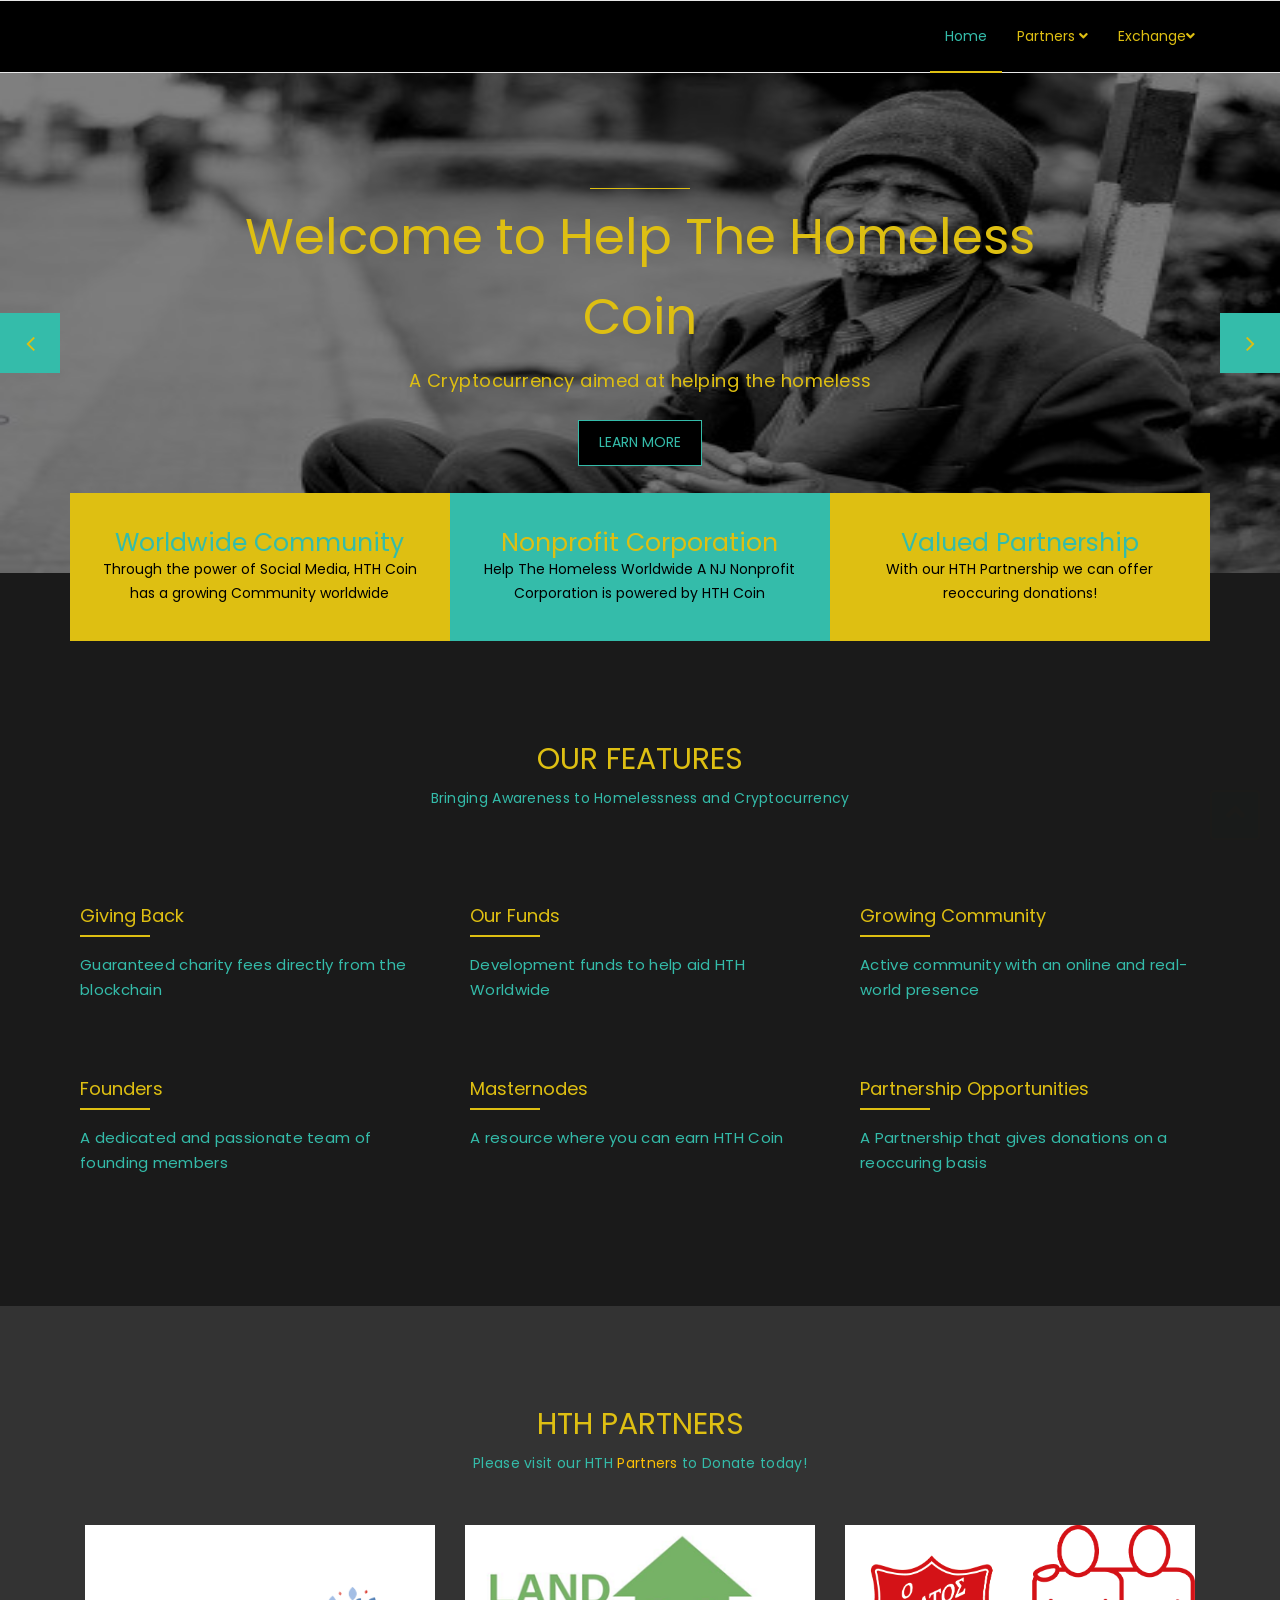
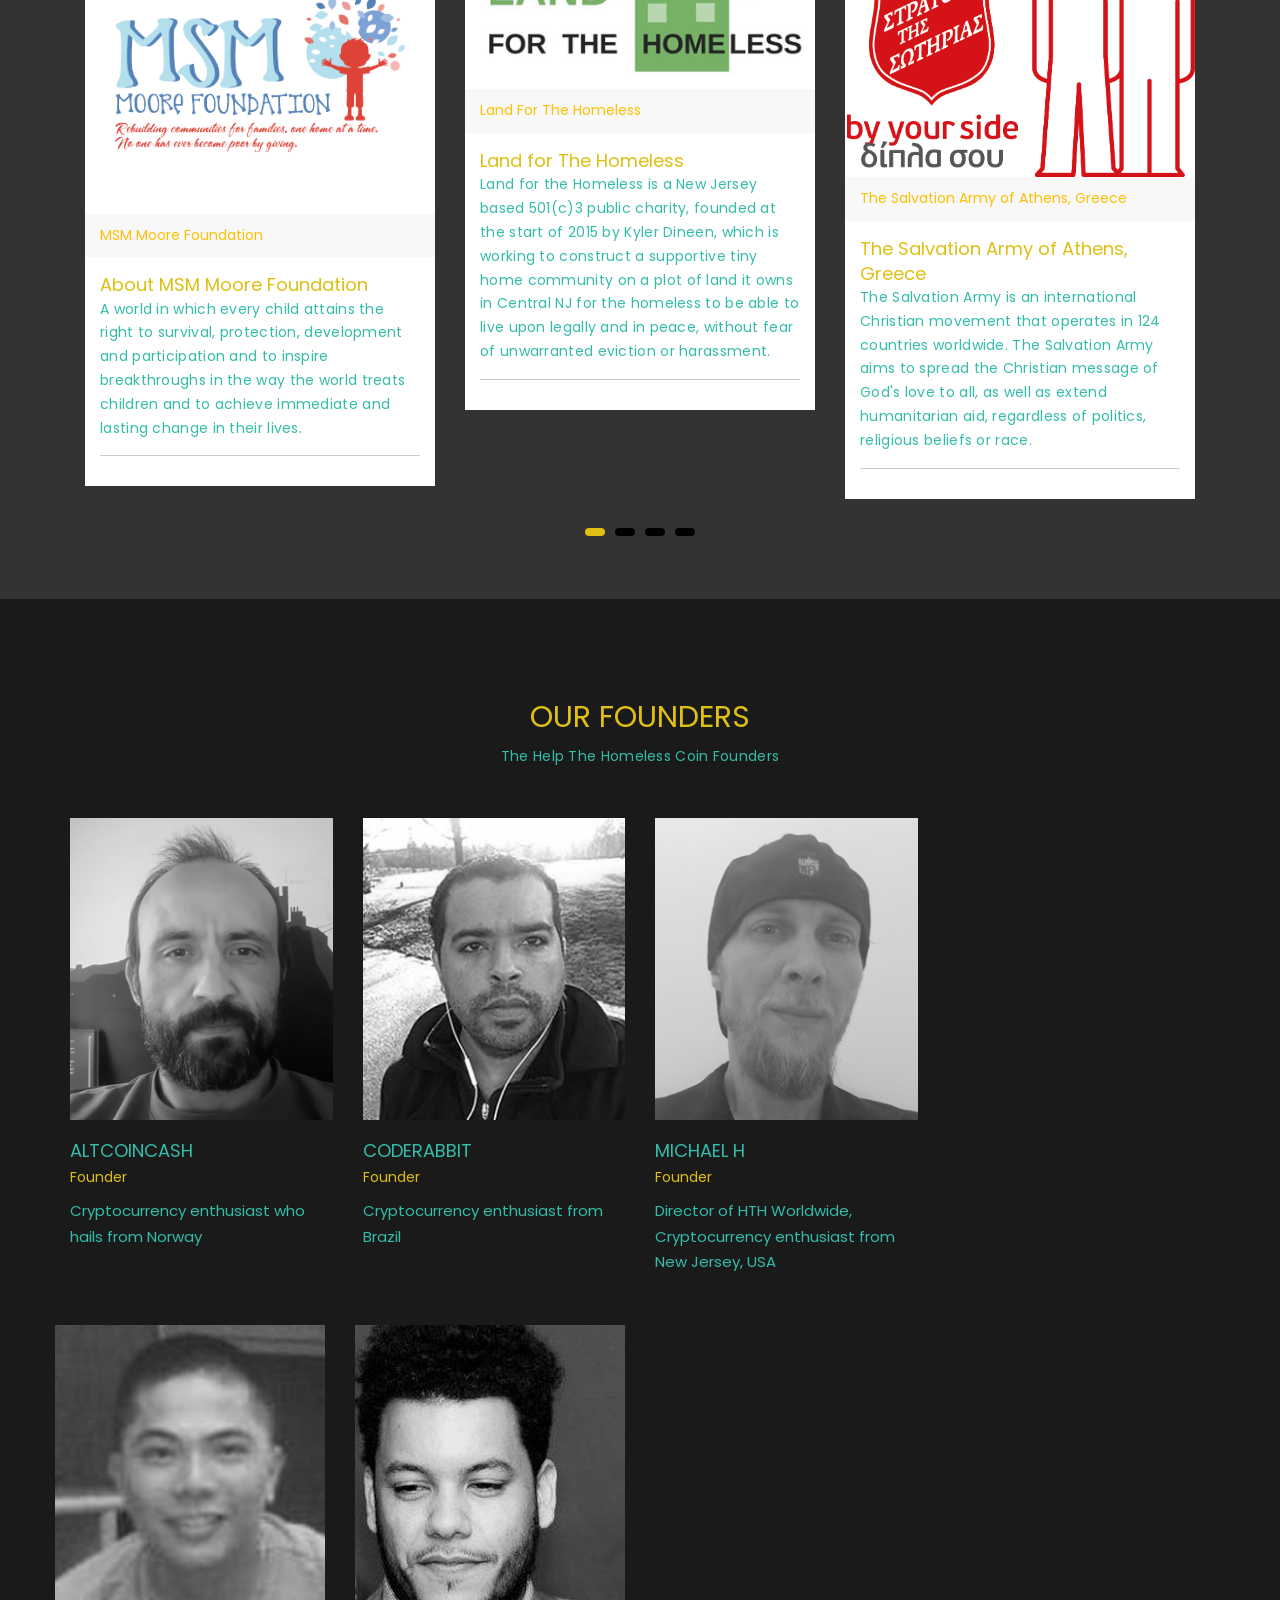
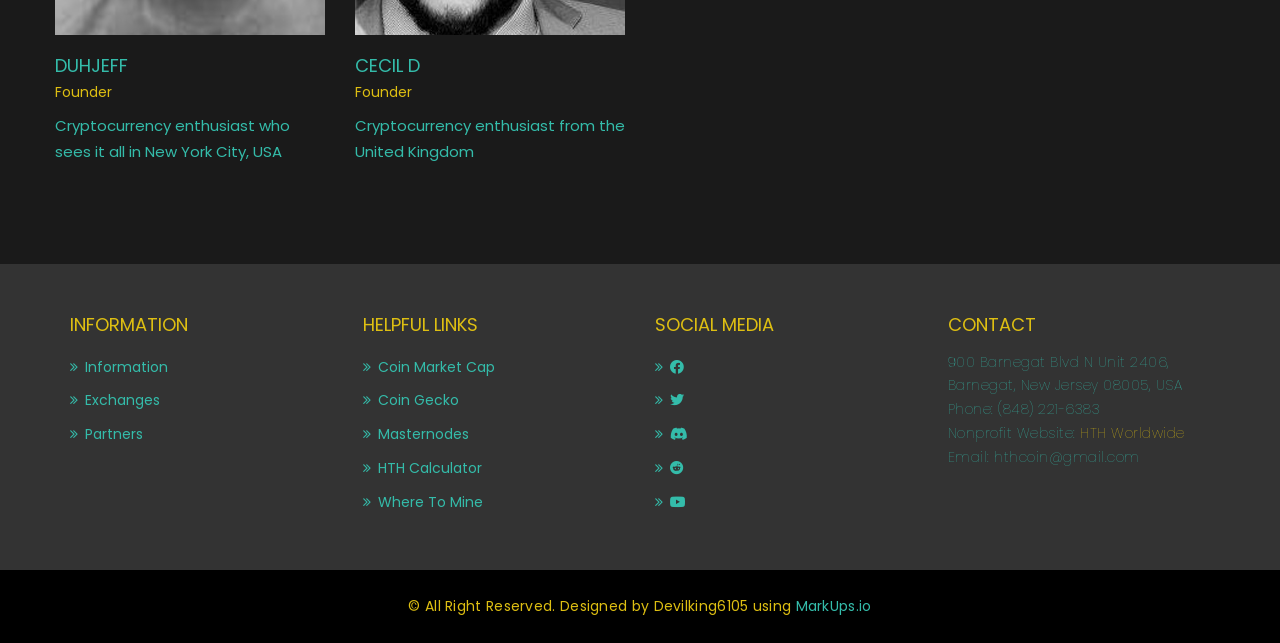
==== commit 656d5b2b: "Update index.html" ====
--- a/index.html
+++ b/index.html
@@ -183,13 +183,14 @@
 		      
               </ul>
             </li>           
-		  <li class="dropdown">
-              <a href="#" class="dropdown-toggle" data-toggle="dropdown">Exchanges <span class="fa fa-angle-down"></span></a>
+		 <li class="dropdown">
+              <a href="#" class="dropdown-toggle" data-toggle="dropdown">Exchange<span class="fa fa-angle-down"></span></a>
               <ul class="dropdown-menu" role="menu">
-                <li><a href="https://wallet.crypto-bridge.org/market/BRIDGE.HTH_BRIDGE.BTC">Crypto-Bridge</a></li>                
-                <li><a href="https://smartrade.com/">SmartTrade</a></li>    
-		<li><a href="https://novaexchange.com/market/BTC_HTH">Nova Exchange</a></li>
-		<li><a href="https://www.probitex.com/trade/index/market/hth_btc">ProBitEx</a></li>
+                <li><a href="https://altmarkets.io/trading/hthbtc">BTC</a></li>                
+                <li><a href="https://altmarkets.io/trading/htheth">ETH</a></li>    
+		            <li><a href="https://altmarkets.io/trading/hthdoge">DOGE</a></li>
+		            <li><a href="https://altmarkets.io/trading/hthltc">LTC</a></li>
+                <li><a href="https://altmarkets.io/trading/hthtusd>TUSD</a></li>
               </ul>
             </li> 		      
            </li>      
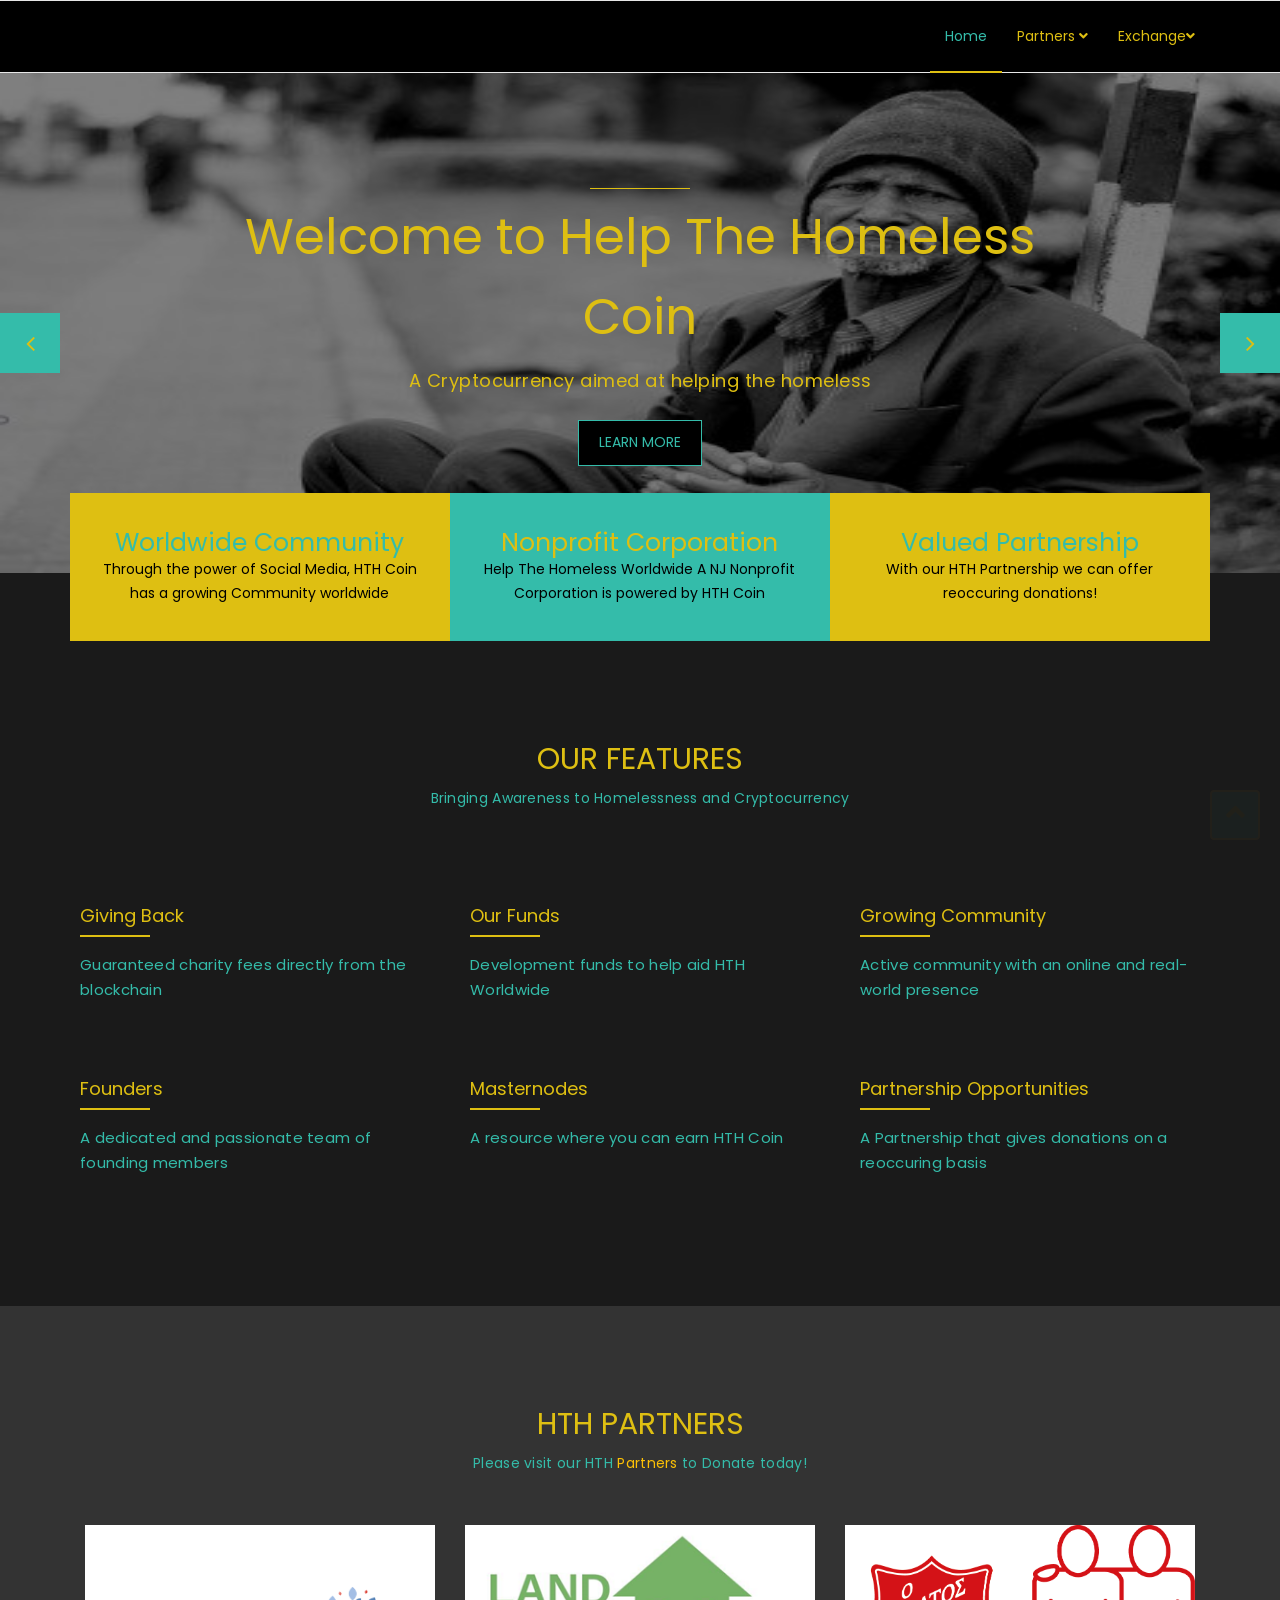
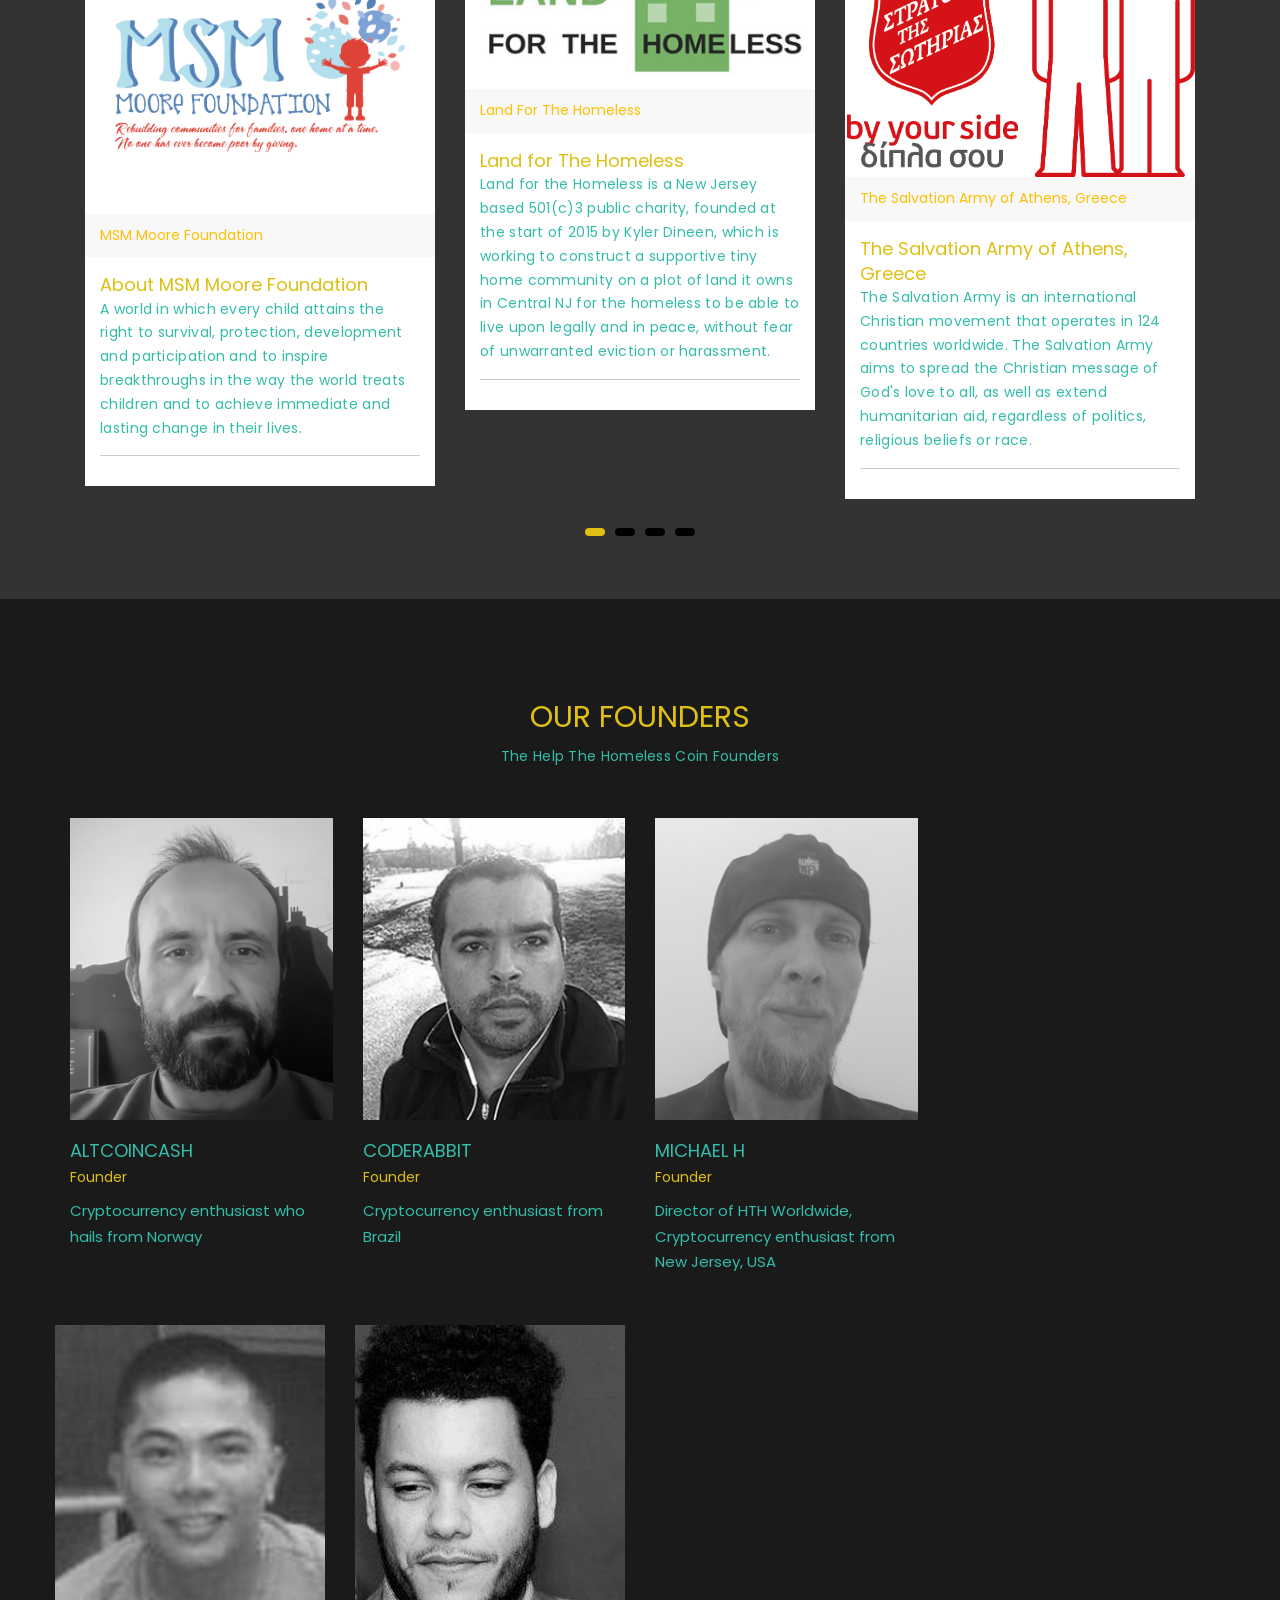
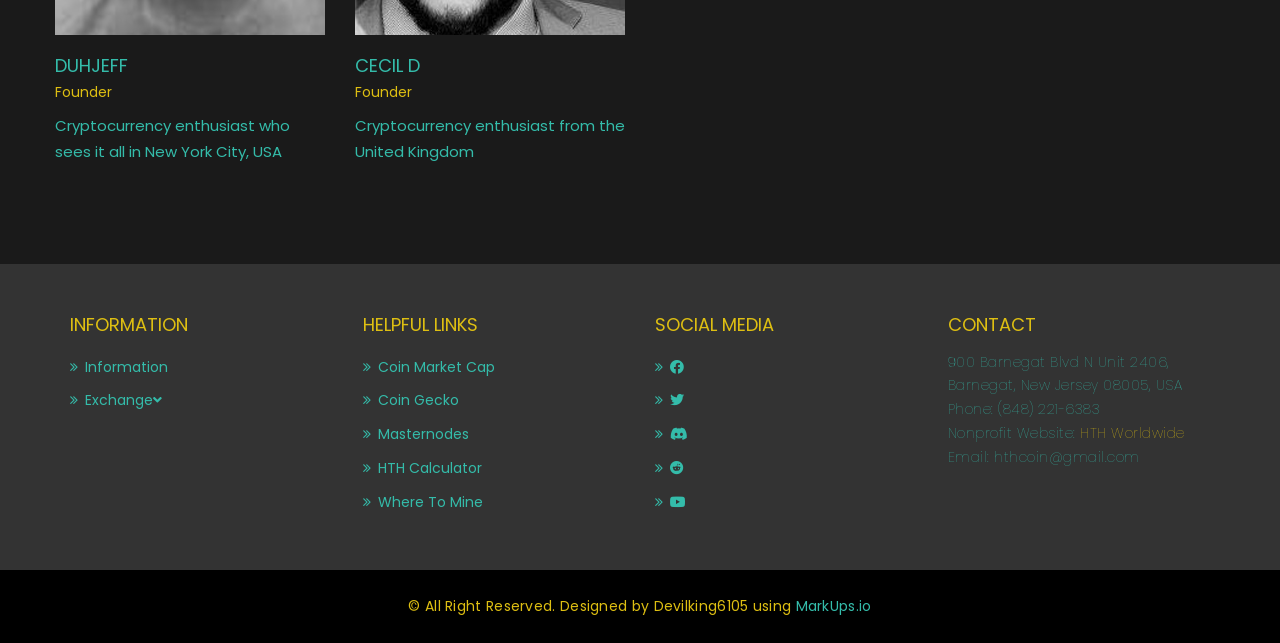
==== commit 640e9ac5: "Update index.html" ====
--- a/index.html
+++ b/index.html
@@ -712,13 +712,14 @@
               </ul>
             </li>
 	
-			 <li class="dropdown">              
-              <a href="#" class="dropdown-toggle" data-toggle="dropdown">Exchanges</a>
+			 <li class="dropdown">
+              <a href="#" class="dropdown-toggle" data-toggle="dropdown">Exchange<span class="fa fa-angle-down"></span></a>
               <ul class="dropdown-menu" role="menu">
-                <li><a href="https://wallet.crypto-bridge.org/market/BRIDGE.HTH_BRIDGE.BTC">Crypto-Bridge</a></li>
-                <li><a href="https://smartrade.com/">SmartTrade</a></li>
-                <li><a href="https://novaexchange.com/market/BTC_HTH">Nova Exchange</a></li>
-                <li><a href="https://www.probitex.com/trade/index/market/hth_btc">ProBitEx</a></li>
+                <li><a href="https://altmarkets.io/trading/hthbtc">BTC</a></li>                
+                <li><a href="https://altmarkets.io/trading/htheth">ETH</a></li>    
+		            <li><a href="https://altmarkets.io/trading/hthdoge">DOGE</a></li>
+		            <li><a href="https://altmarkets.io/trading/hthltc">LTC</a></li>
+                <li><a href="https://altmarkets.io/trading/hthtusd>TUSD</a></li>
               </ul>
        </li>
 			<li class="dropdown">
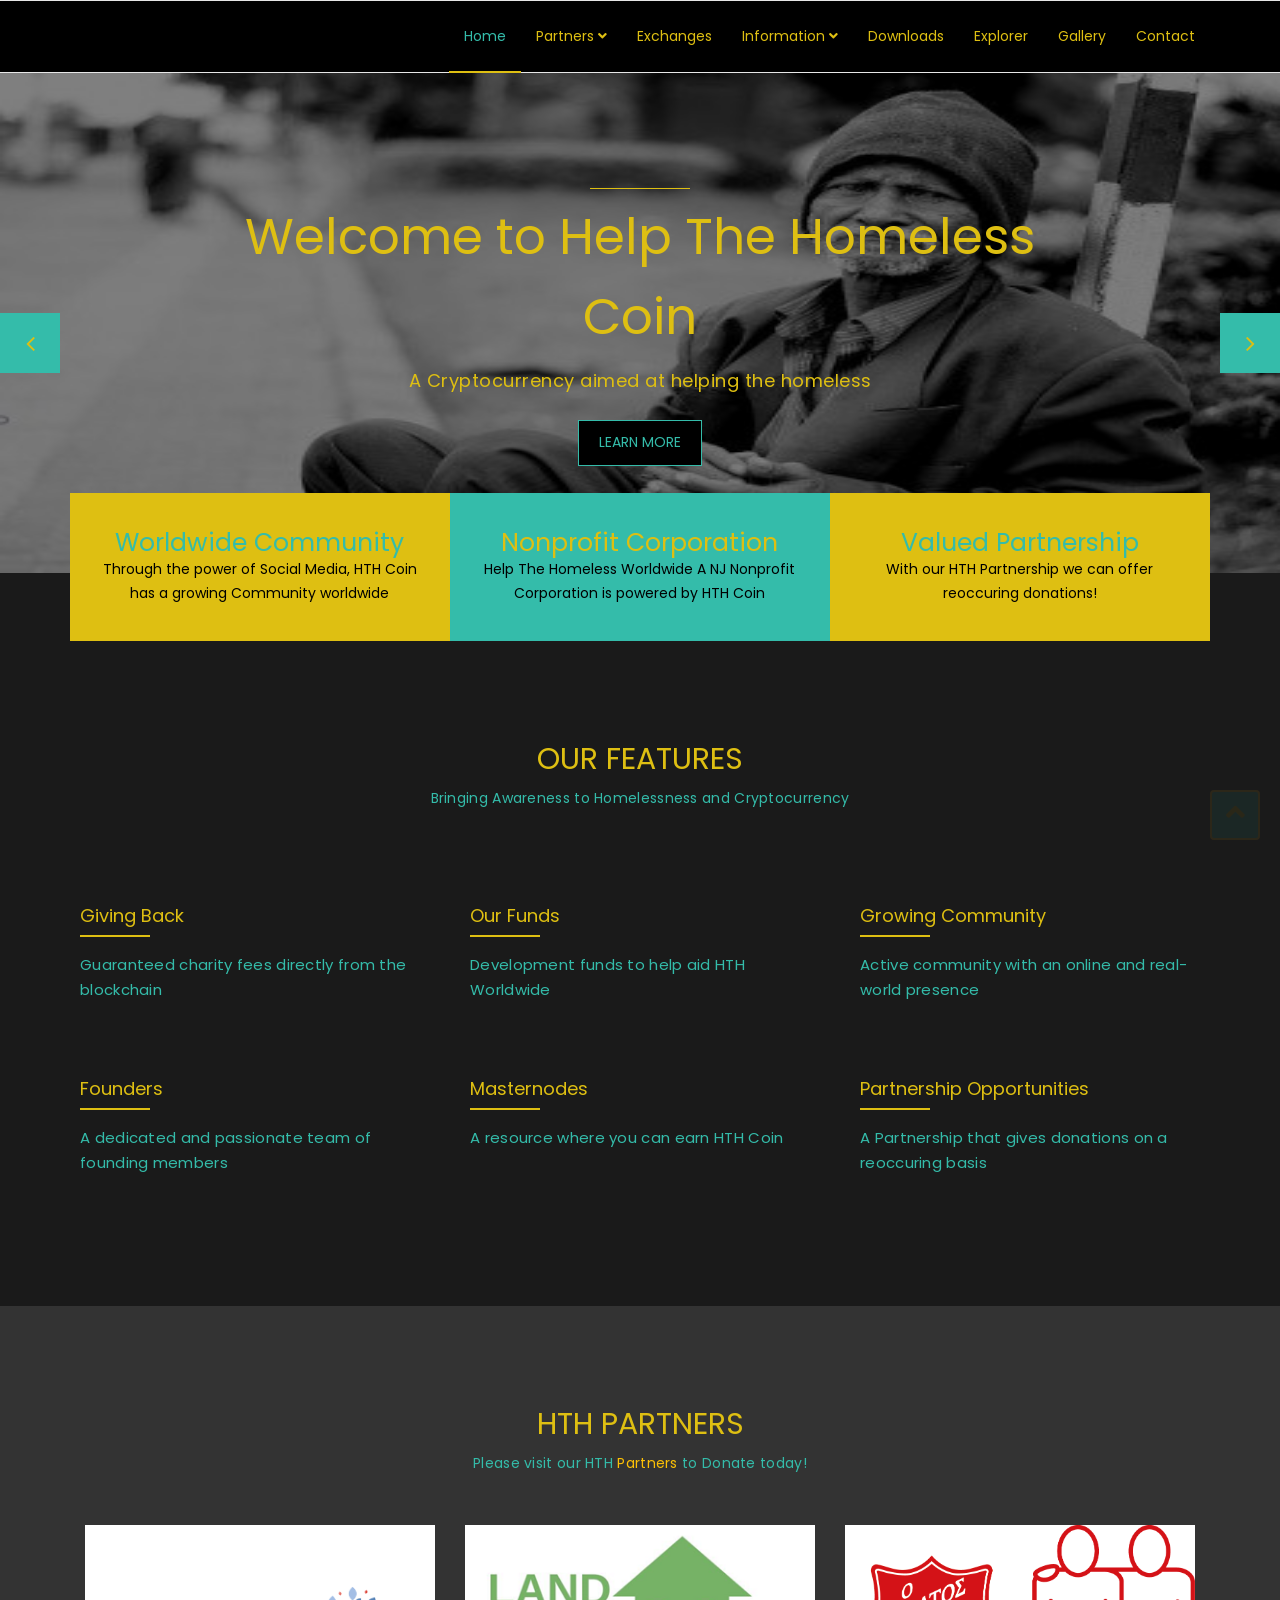
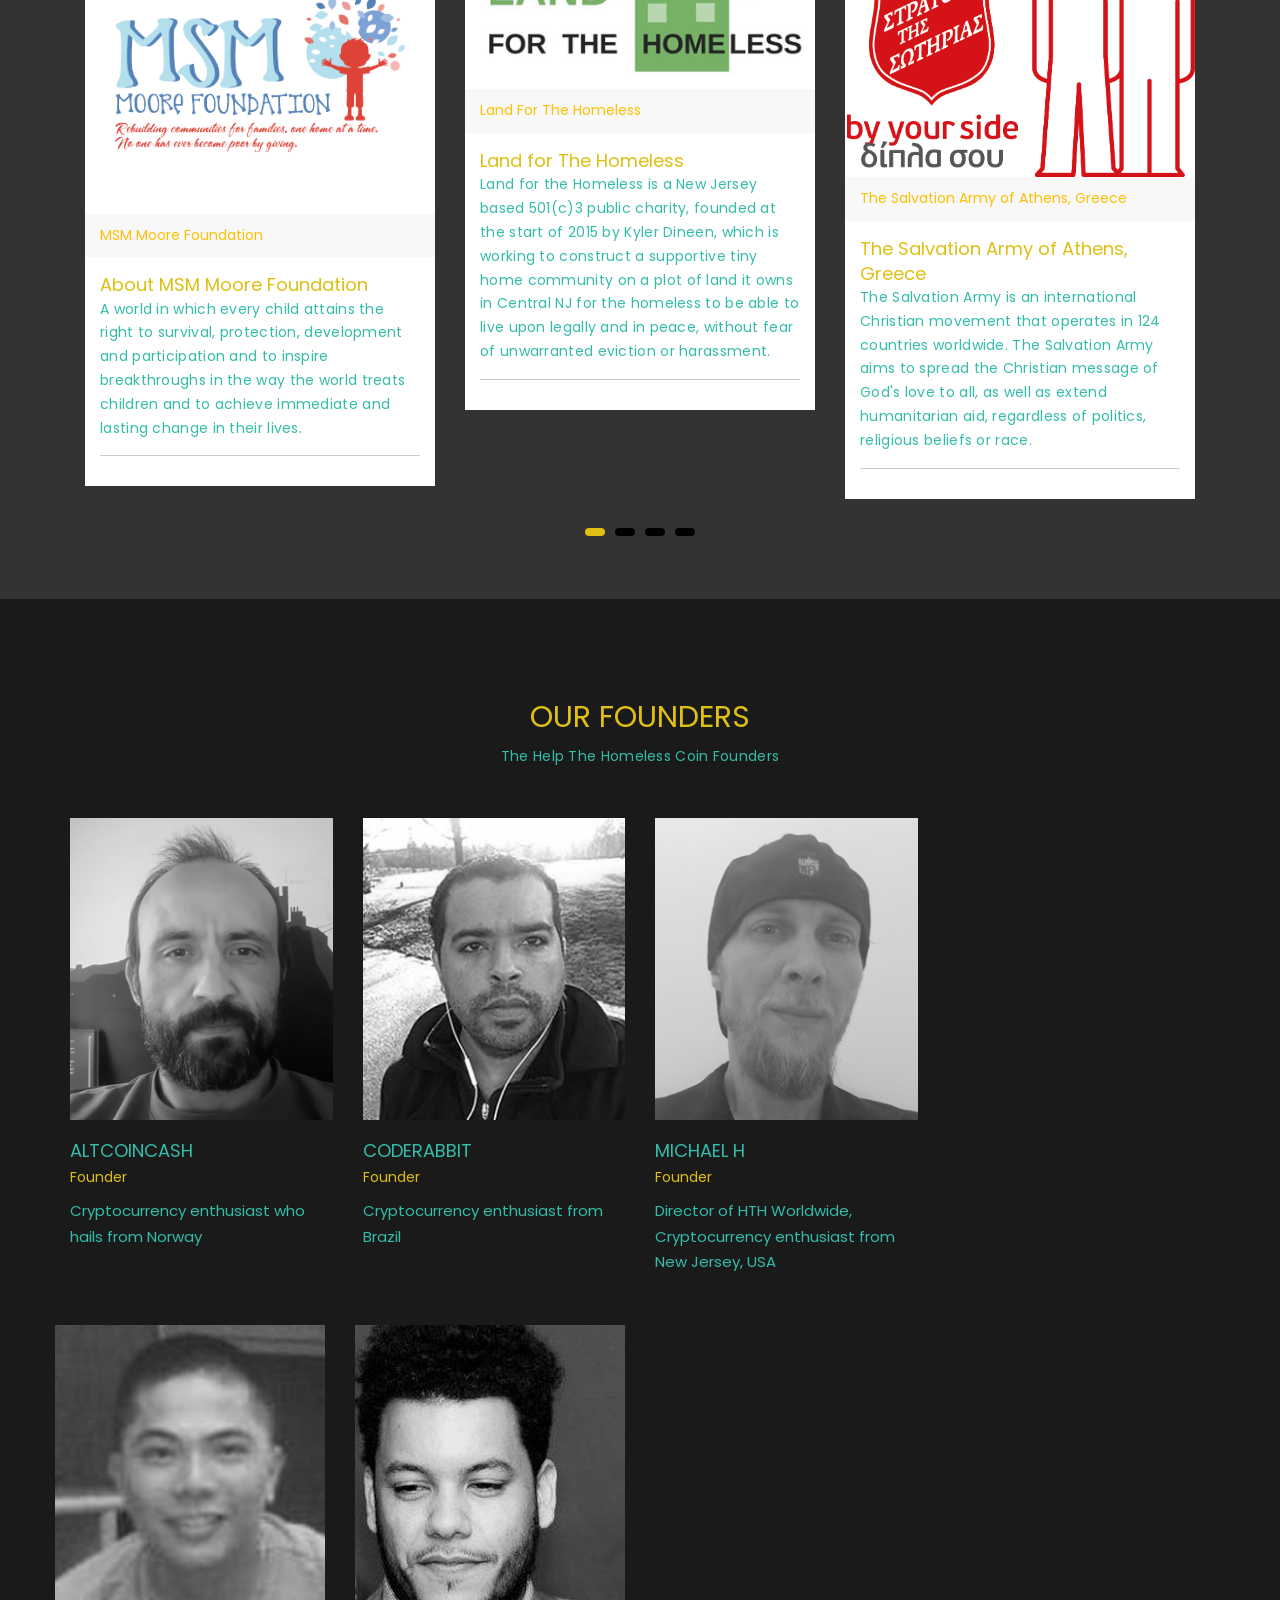
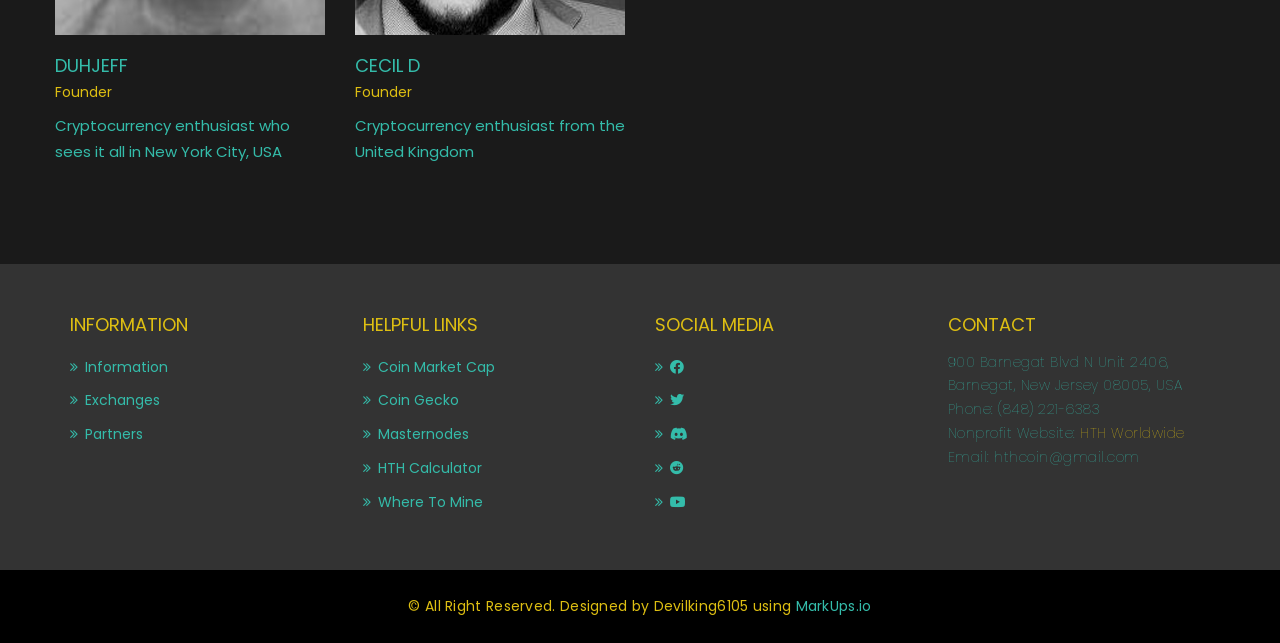
==== commit 3306dc23: "Update index.html" ====
--- a/index.html
+++ b/index.html
@@ -183,18 +183,16 @@
 		      
               </ul>
             </li>           
-		 <li class="dropdown">
-              <a href="#" class="dropdown-toggle" data-toggle="dropdown">Exchange<span class="fa fa-angle-down"></span></a>
+		<li class="dropdown">              
+              <a href="#" class="dropdown-toggle" data-toggle="dropdown">Exchanges</a>
               <ul class="dropdown-menu" role="menu">
-                <li><a href="https://altmarkets.io/trading/hthbtc">BTC</a></li>                
-                <li><a href="https://altmarkets.io/trading/htheth">ETH</a></li>    
-		            <li><a href="https://altmarkets.io/trading/hthdoge">DOGE</a></li>
-		            <li><a href="https://altmarkets.io/trading/hthltc">LTC</a></li>
-                <li><a href="https://altmarkets.io/trading/hthtusd>TUSD</a></li>
+                <li><a href="https://altmarkets.io/trading/hthbtc">BTC</a></li>
+                <li><a href="https://altmarkets.io/trading/htheth">ETH</a></li>
+                <li><a href="https://altmarkets.io/trading/hthdoge">DOGE</a></li>
+                <li><a href="https://altmarkets.io/trading/hthltc">LTC</a></li>
+		<li><a href="https://altmarkets.io/trading/hthtusd">TUSD</a></li>
               </ul>
-            </li> 		      
-           </li>      
-            
+       </li>
             <li class="dropdown">
               <a href="#" class="dropdown-toggle" data-toggle="dropdown">Information <span class="fa fa-angle-down"></span></a>
               <ul class="dropdown-menu" role="menu">
@@ -712,14 +710,14 @@
               </ul>
             </li>
 	
-			 <li class="dropdown">
-              <a href="#" class="dropdown-toggle" data-toggle="dropdown">Exchange<span class="fa fa-angle-down"></span></a>
+			<li class="dropdown">              
+              <a href="#" class="dropdown-toggle" data-toggle="dropdown">Exchanges</a>
               <ul class="dropdown-menu" role="menu">
-                <li><a href="https://altmarkets.io/trading/hthbtc">BTC</a></li>                
-                <li><a href="https://altmarkets.io/trading/htheth">ETH</a></li>    
-		            <li><a href="https://altmarkets.io/trading/hthdoge">DOGE</a></li>
-		            <li><a href="https://altmarkets.io/trading/hthltc">LTC</a></li>
-                <li><a href="https://altmarkets.io/trading/hthtusd>TUSD</a></li>
+                <li><a href="https://altmarkets.io/trading/hthbtc">BTC</a></li>
+                <li><a href="https://altmarkets.io/trading/htheth">ETH</a></li>
+                <li><a href="https://altmarkets.io/trading/hthdoge">DOGE</a></li>
+                <li><a href="https://altmarkets.io/trading/hthltc">LTC</a></li>
+		<li><a href="https://altmarkets.io/trading/hthtusd">TUSD</a></li>
               </ul>
        </li>
 			<li class="dropdown">
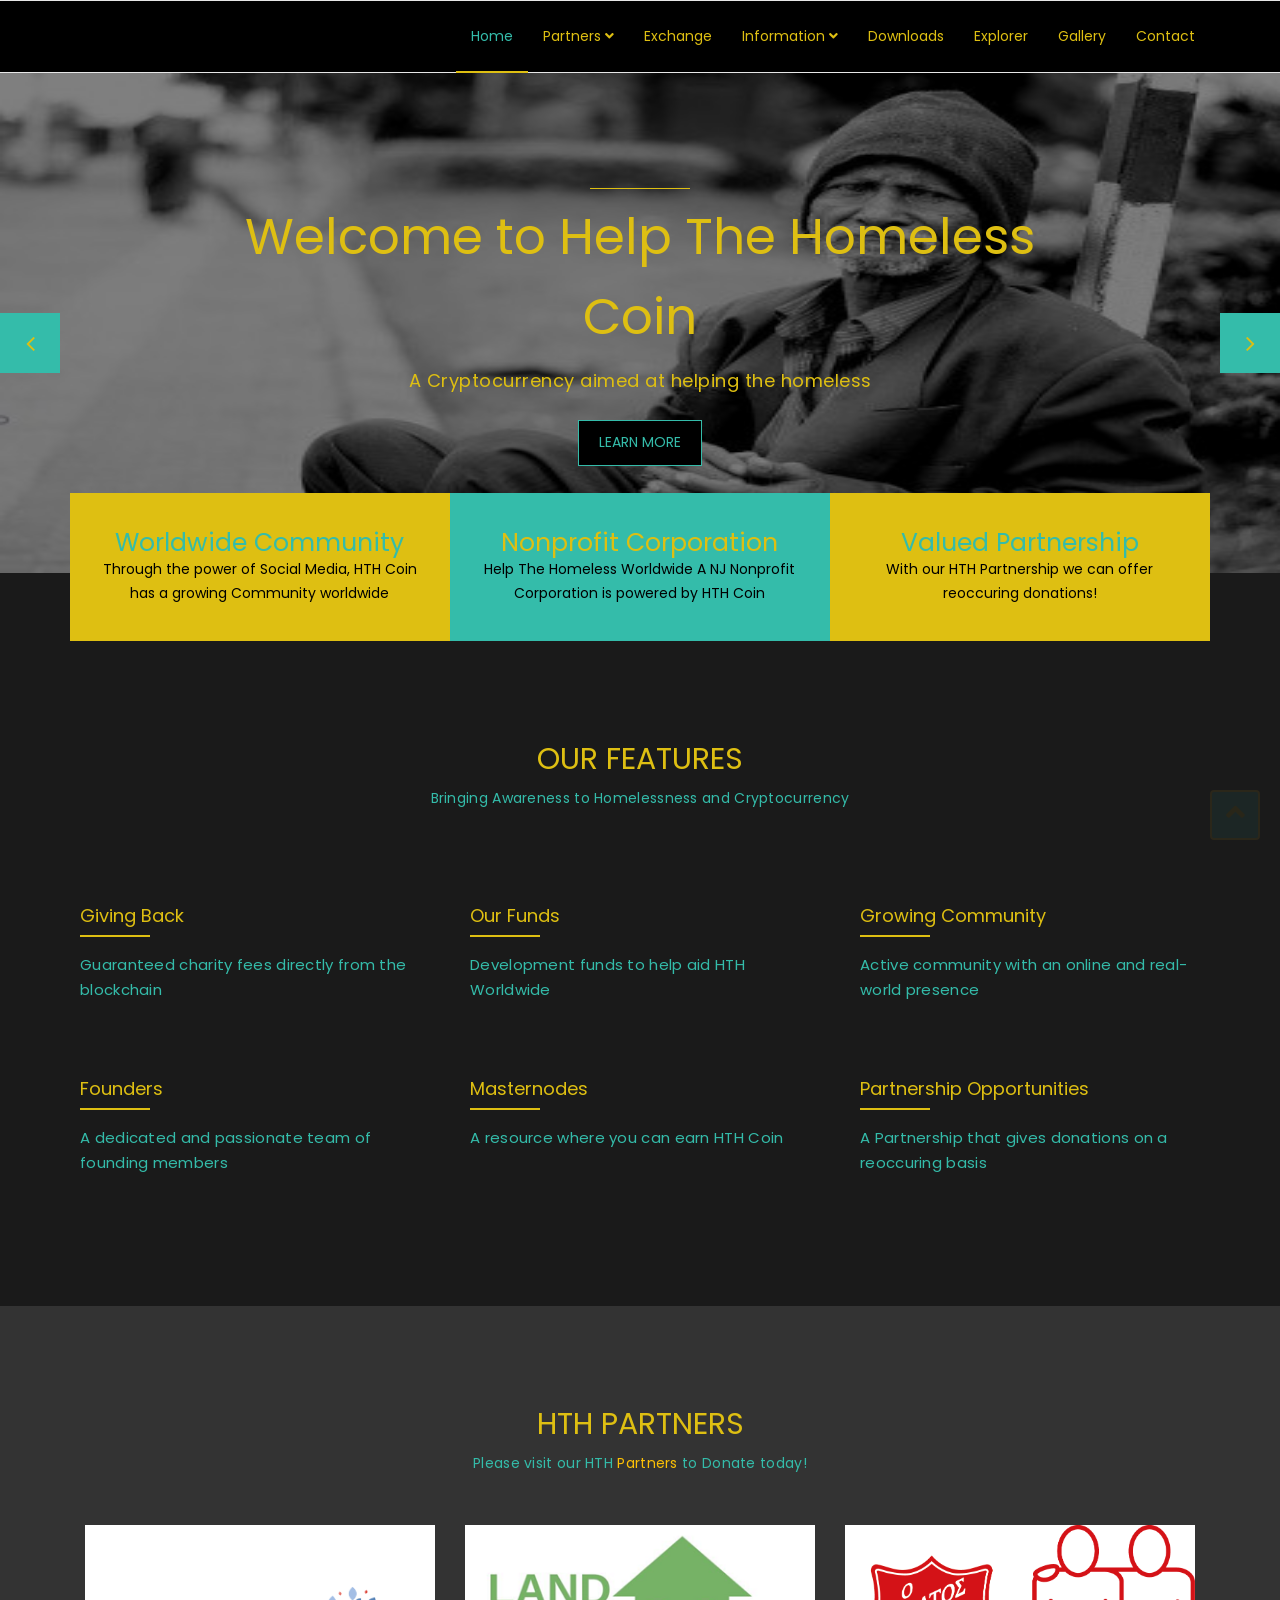
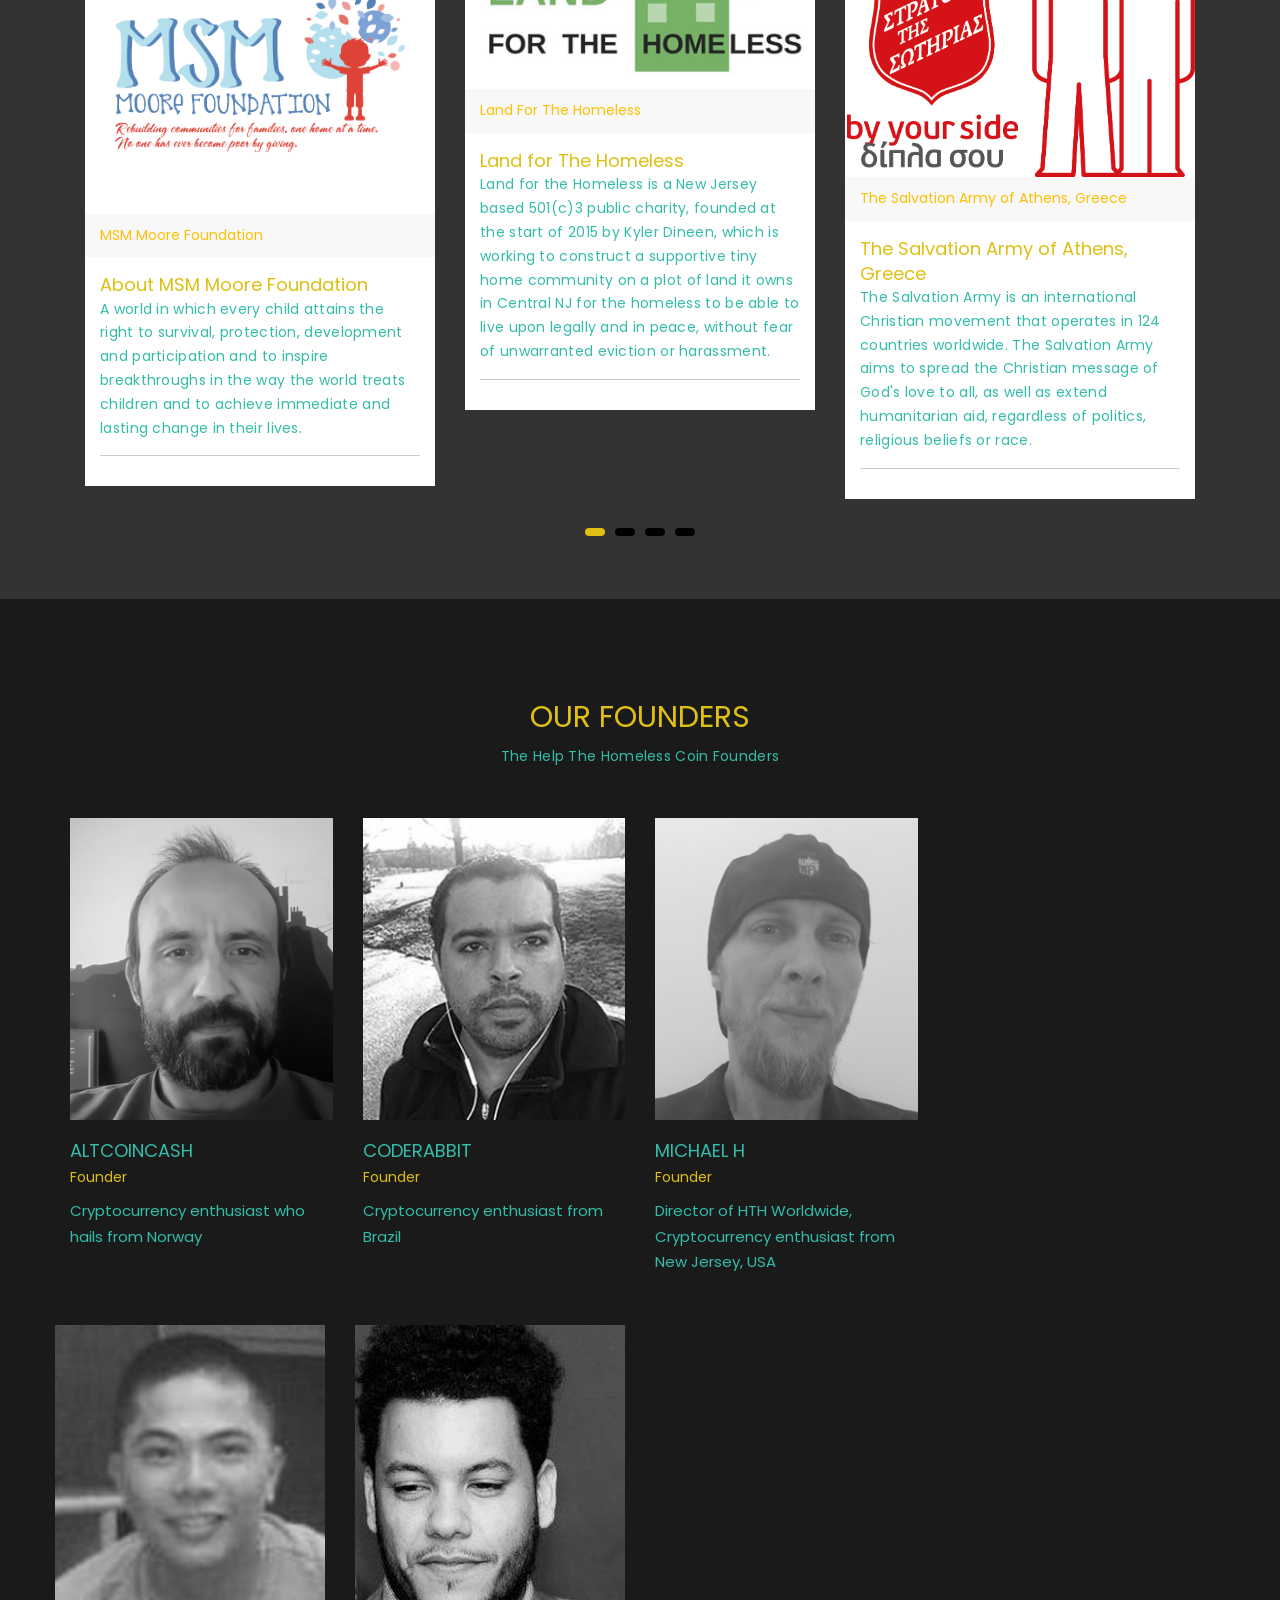
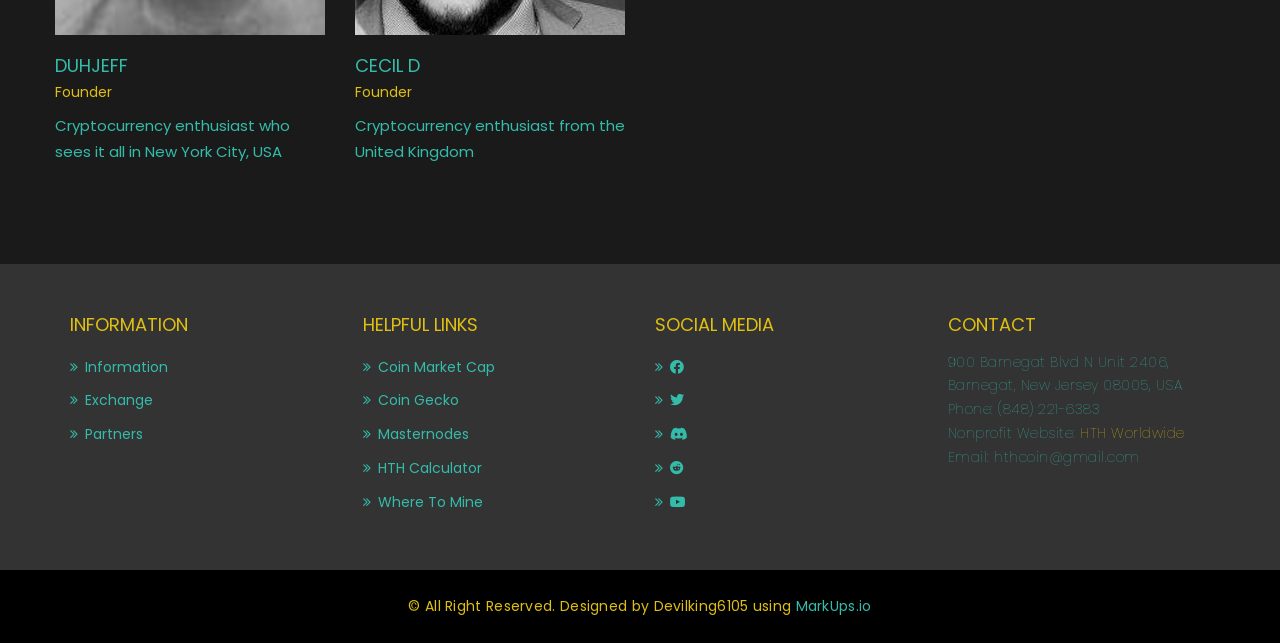
==== commit c35be48e: "Update index.html" ====
--- a/index.html
+++ b/index.html
@@ -183,15 +183,8 @@
 		      
               </ul>
             </li>           
-		<li class="dropdown">              
-              <a href="#" class="dropdown-toggle" data-toggle="dropdown">Exchanges</a>
-              <ul class="dropdown-menu" role="menu">
-                <li><a href="https://altmarkets.io/trading/hthbtc">BTC</a></li>
-                <li><a href="https://altmarkets.io/trading/htheth">ETH</a></li>
-                <li><a href="https://altmarkets.io/trading/hthdoge">DOGE</a></li>
-                <li><a href="https://altmarkets.io/trading/hthltc">LTC</a></li>
-		<li><a href="https://altmarkets.io/trading/hthtusd">TUSD</a></li>
-              </ul>
+		  </li>           
+		 <li><a href="exchanges.html">Exchange</a></li>
        </li>
             <li class="dropdown">
               <a href="#" class="dropdown-toggle" data-toggle="dropdown">Information <span class="fa fa-angle-down"></span></a>
@@ -205,7 +198,7 @@
               </ul>
             </li>            
 		<li><a href="downloads.html">Downloads</a></li> 
-		<li><a href="https://explorer.hth.world/">Explorer</a></li>
+		<li><a href="https://openchains.info/coin/hth/about">Explorer</a></li>
 		   <li><a href="gallery.html">Gallery</a></li>
             <li><a href="contact.html">Contact</a></li>
           </ul>                     
@@ -710,15 +703,8 @@
               </ul>
             </li>
 	
-			<li class="dropdown">              
-              <a href="#" class="dropdown-toggle" data-toggle="dropdown">Exchanges</a>
-              <ul class="dropdown-menu" role="menu">
-                <li><a href="https://altmarkets.io/trading/hthbtc">BTC</a></li>
-                <li><a href="https://altmarkets.io/trading/htheth">ETH</a></li>
-                <li><a href="https://altmarkets.io/trading/hthdoge">DOGE</a></li>
-                <li><a href="https://altmarkets.io/trading/hthltc">LTC</a></li>
-		<li><a href="https://altmarkets.io/trading/hthtusd">TUSD</a></li>
-              </ul>
+		  </li>           
+		 <li><a href="exchanges.html">Exchange</a></li>
        </li>
 			<li class="dropdown">
 	      <a href="#" class="dropdown-toggle" data-toggle="dropdown">Partners</a>
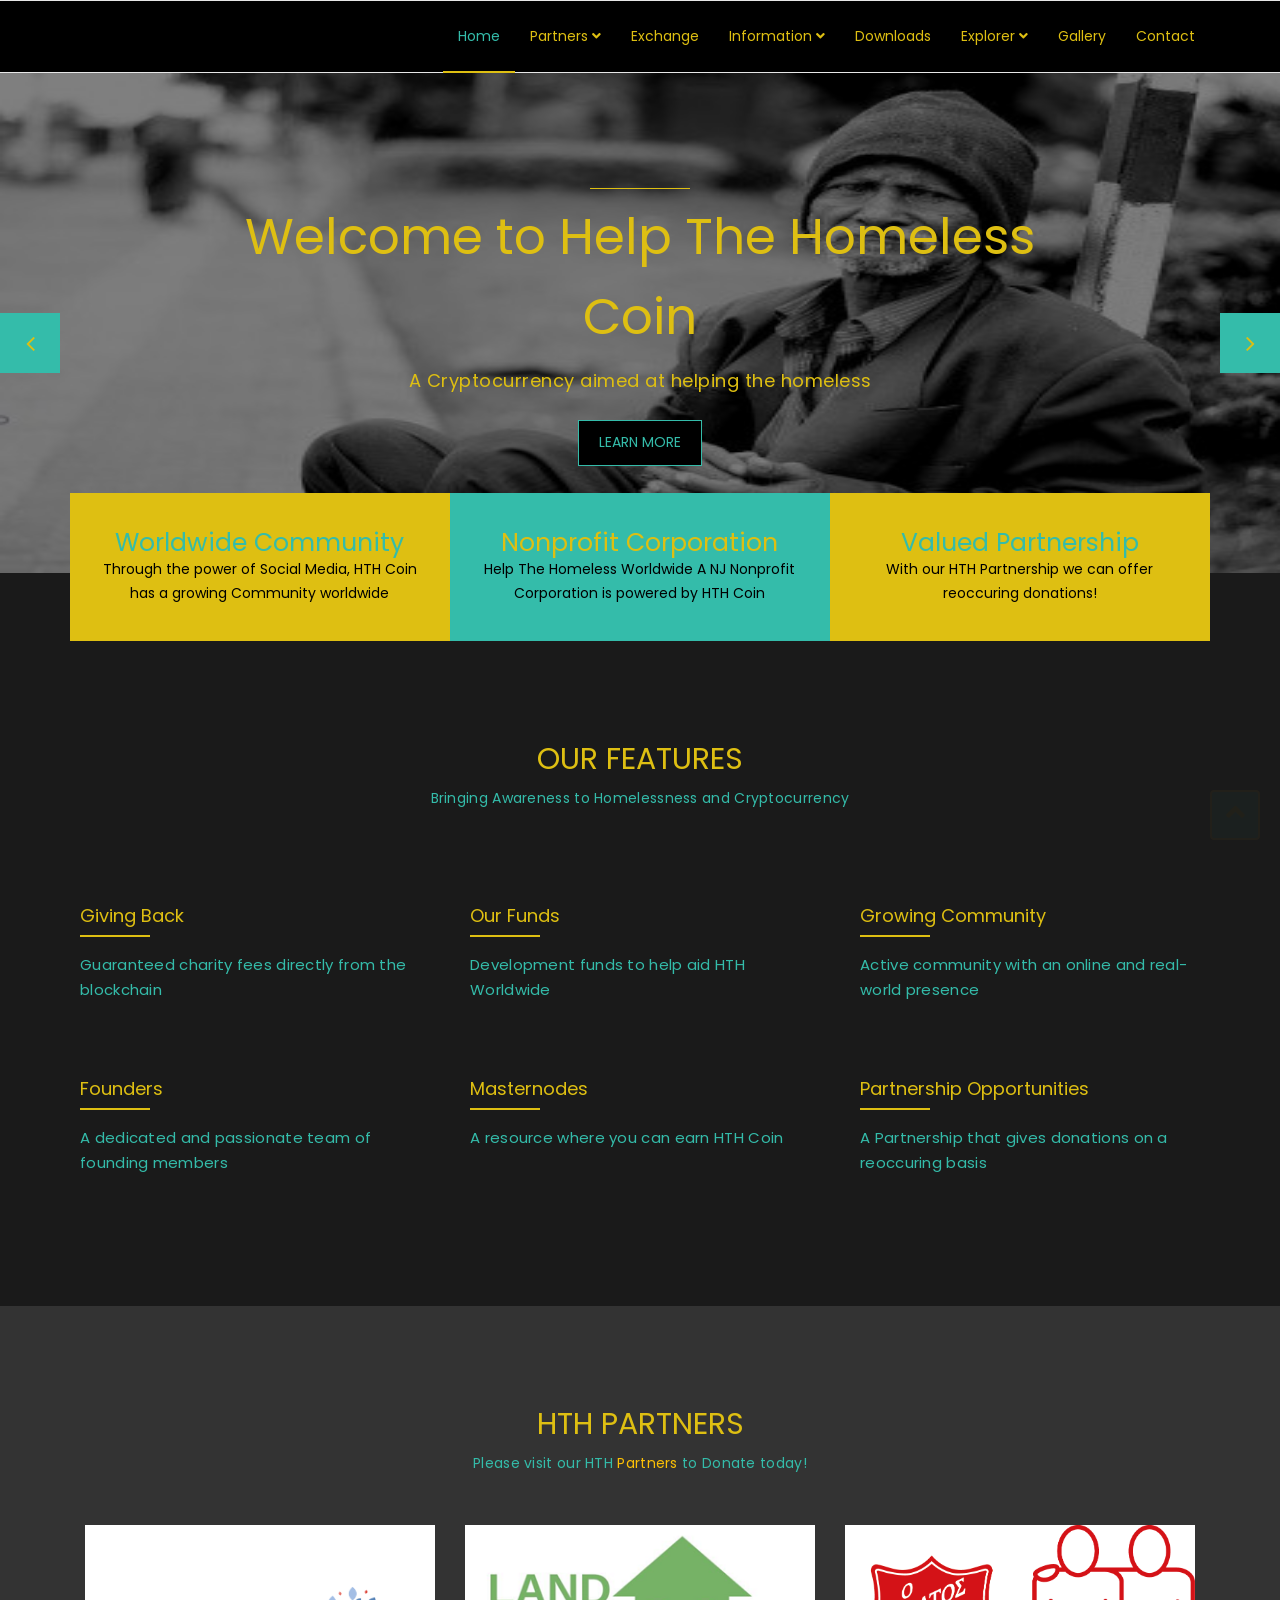
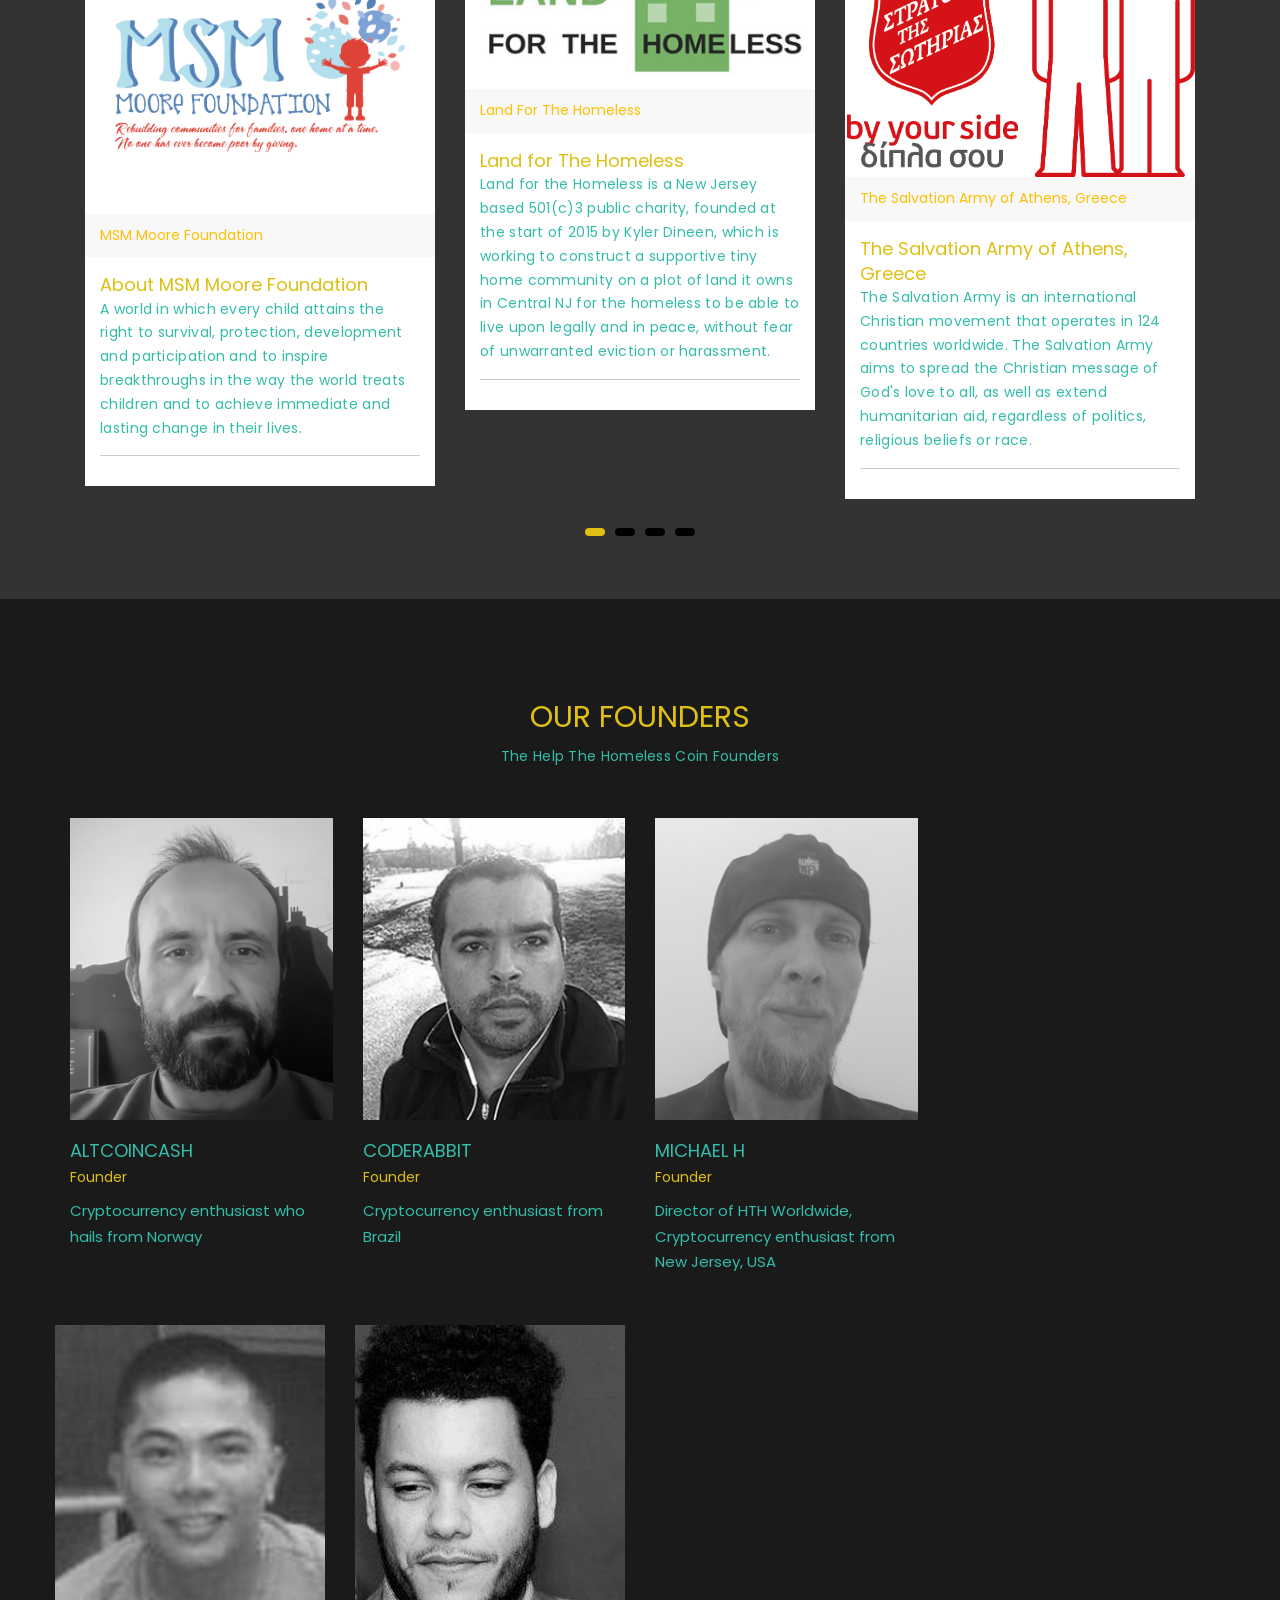
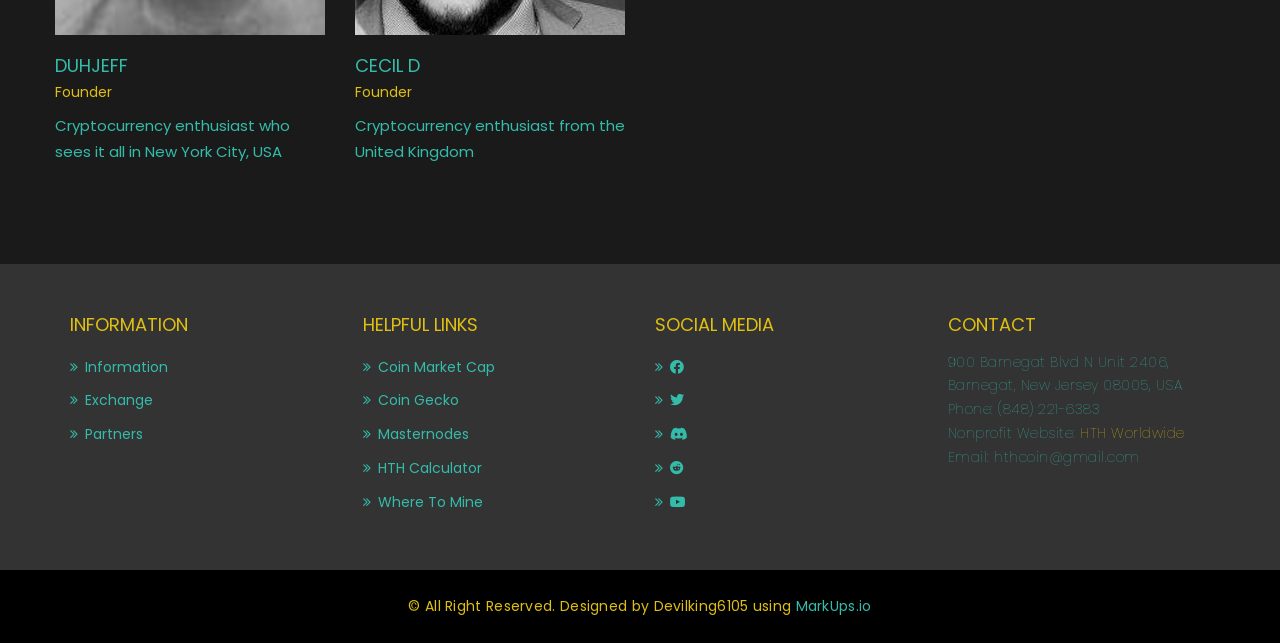
==== commit 21d56953: "Update index.html" ====
--- a/index.html
+++ b/index.html
@@ -194,14 +194,20 @@
                 <li><a href="faq.html">FAQ</a></li>
                 <li><a href="https://github.com/HTHcoin/HTH/wiki/HTH-Help-The-Homeless-Coin-wiki/">HTH Wiki</a></li>
                 <li><a href="https://github.com/HTHcoin/HTH/blob/master/Light_Paper.pdf">Light Paper</a></li>
-		      <li><a href="https://github.com/HTHcoin">HTH Github</a></li>
+	        <li><a href="https://github.com/HTHcoin">HTH Github</a></li>
               </ul>
             </li>            
 		<li><a href="downloads.html">Downloads</a></li> 
-		<li><a href="https://openchains.info/coin/hth/about">Explorer</a></li>
-		   <li><a href="gallery.html">Gallery</a></li>
-            <li><a href="contact.html">Contact</a></li>
-          </ul>                     
+	      <li class="dropdown">
+              <a href="#" class="dropdown-toggle" data-toggle="dropdown">Explorer <span class="fa fa-angle-down"></span></a>
+              <ul class="dropdown-menu" role="menu">
+		      <li><a href="https://explorer.hth.world/">HTH Explorer</a></li>
+		      <li><a href="https://openchains.info/coin/hth/about">Open Chains</a></li>
+                 </ul>
+            </li>            
+	         <li><a href="gallery.html">Gallery</a></li>
+                 <li><a href="contact.html">Contact</a></li>
+          </ul>                                          
         </div><!--/.nav-collapse -->        
       </div>     
     </nav>
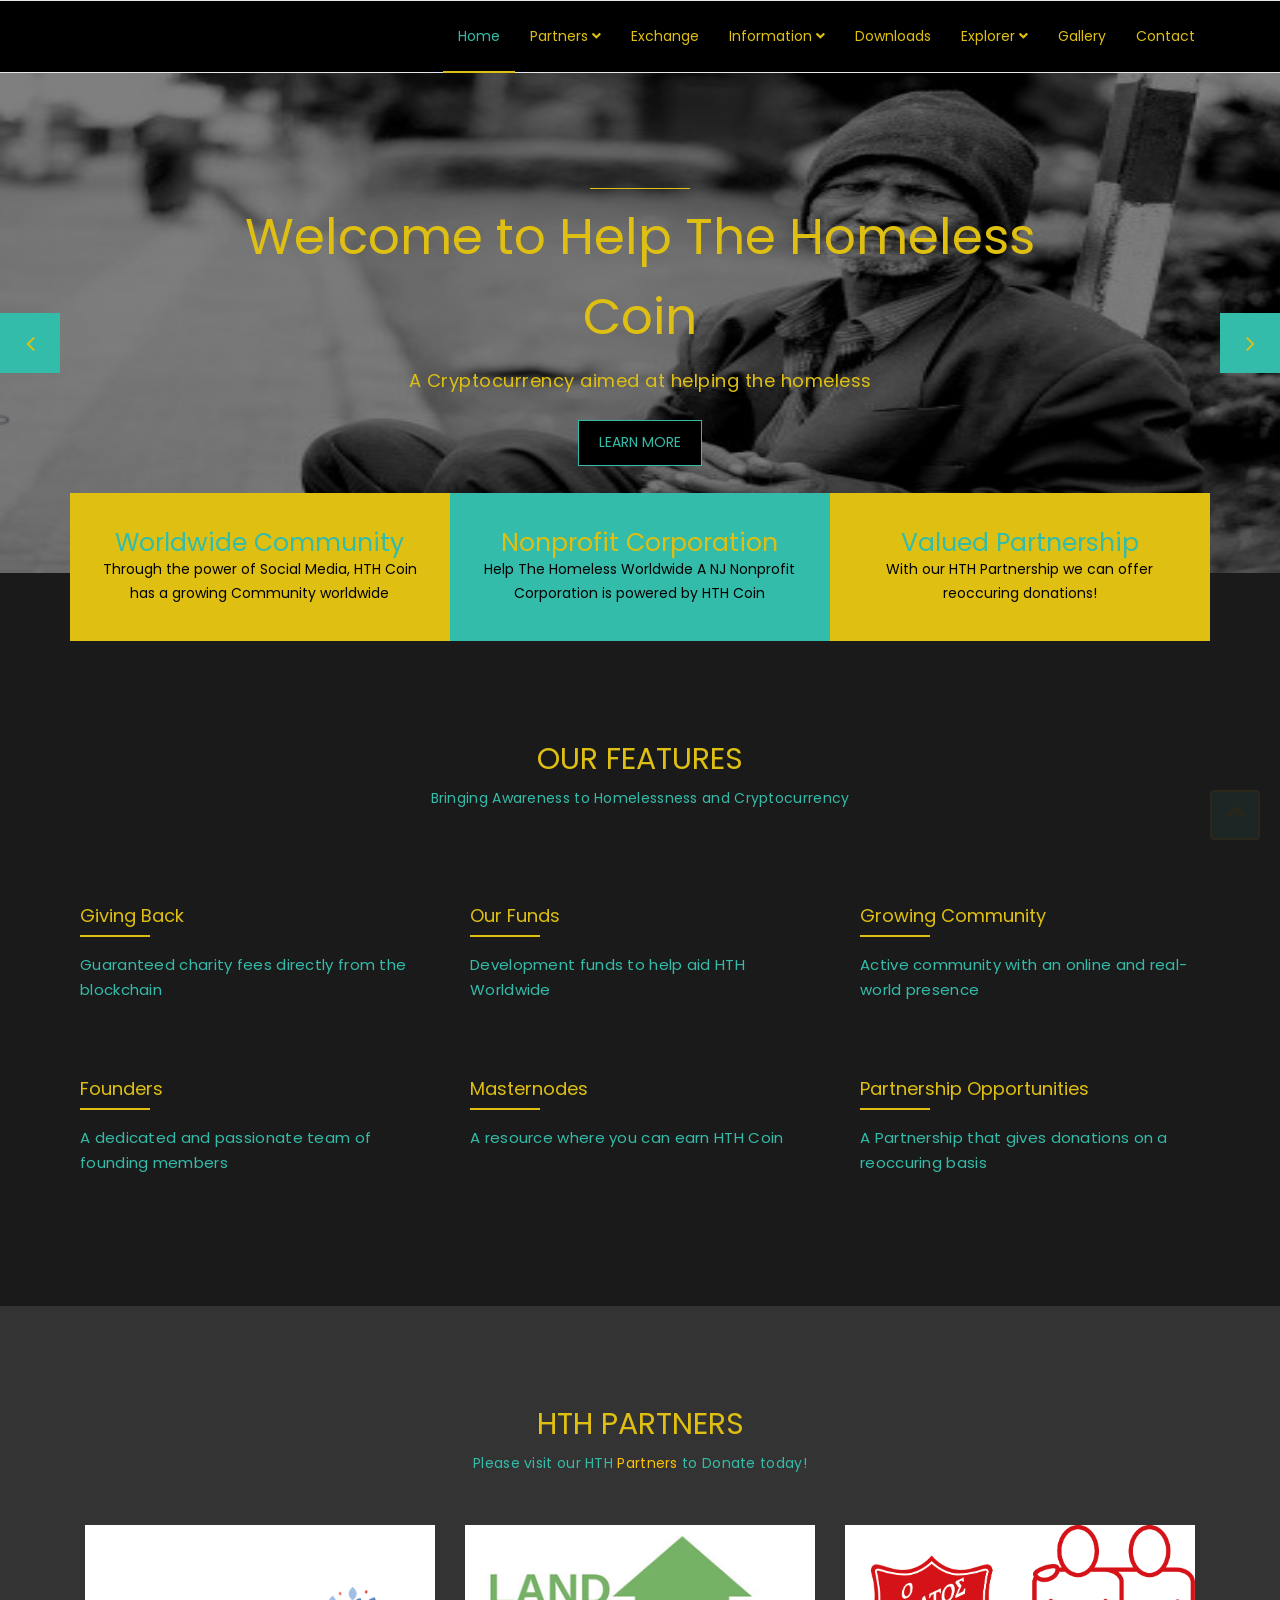
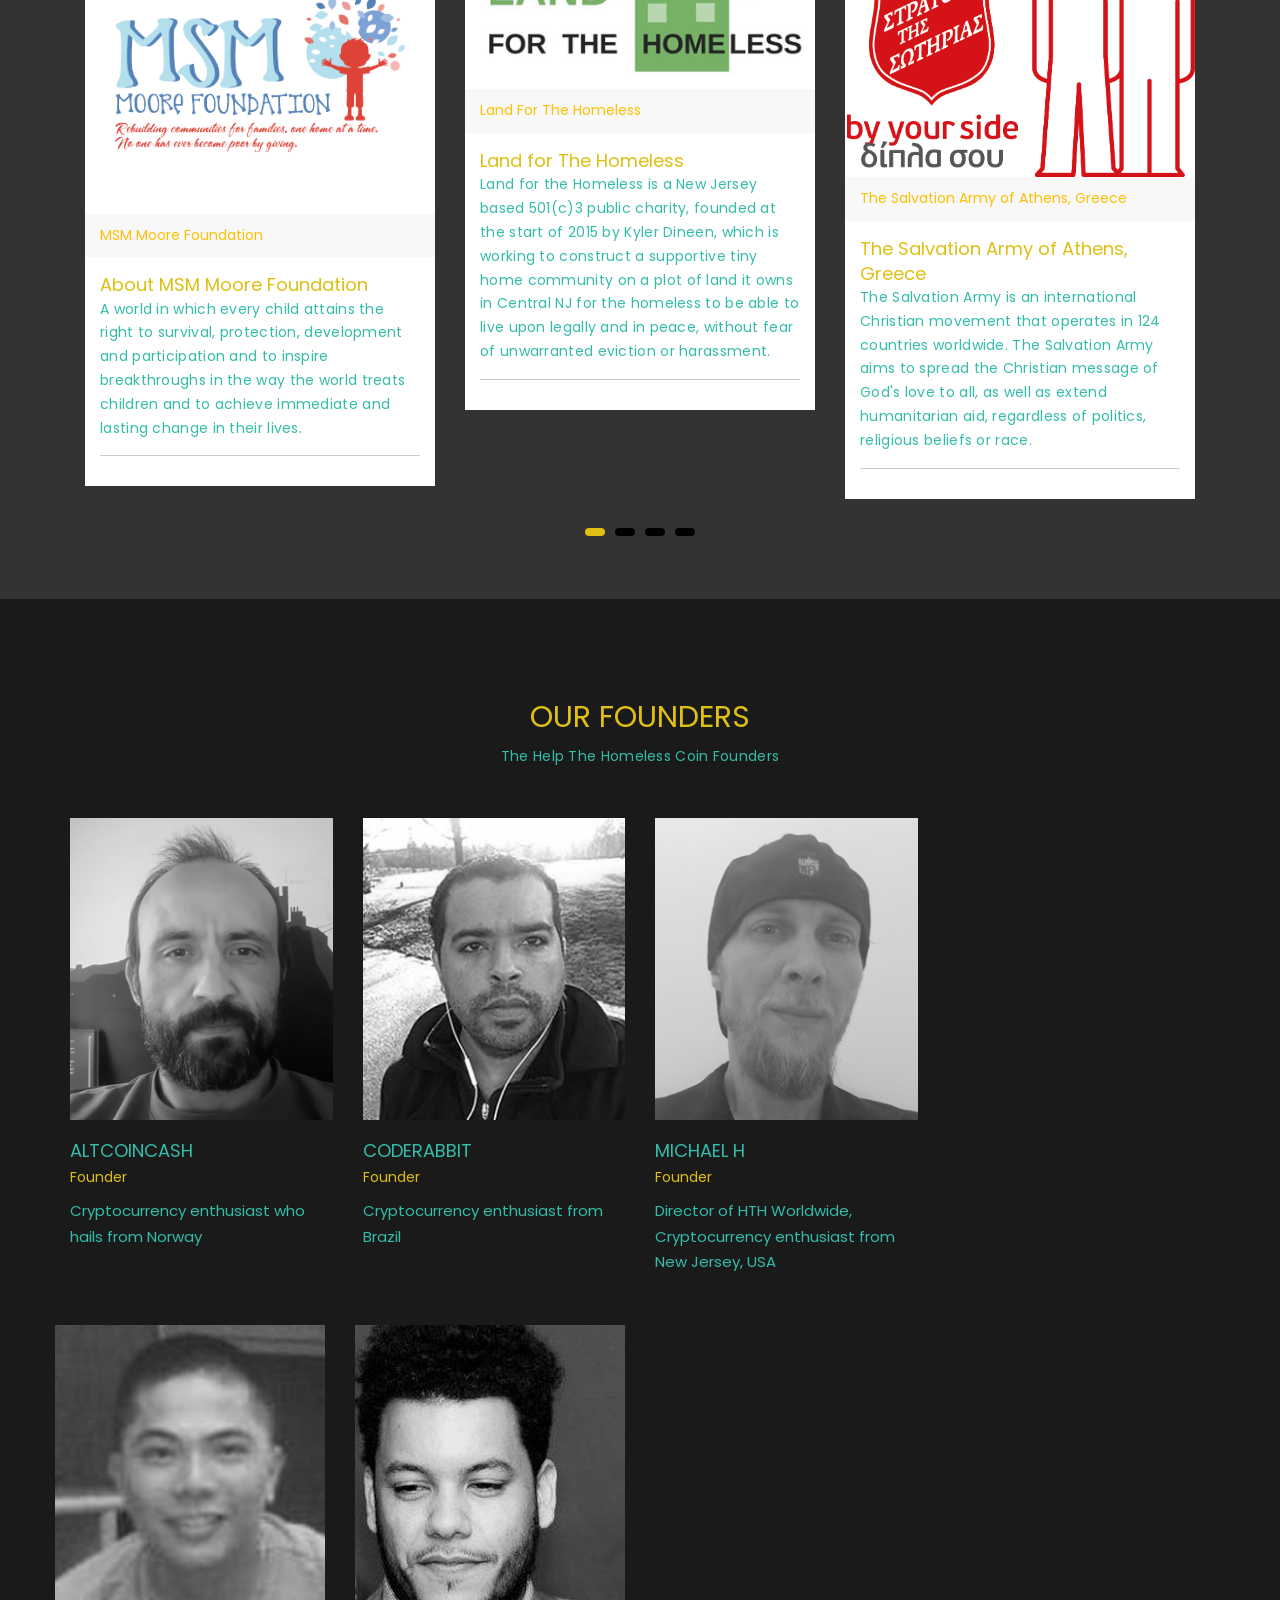
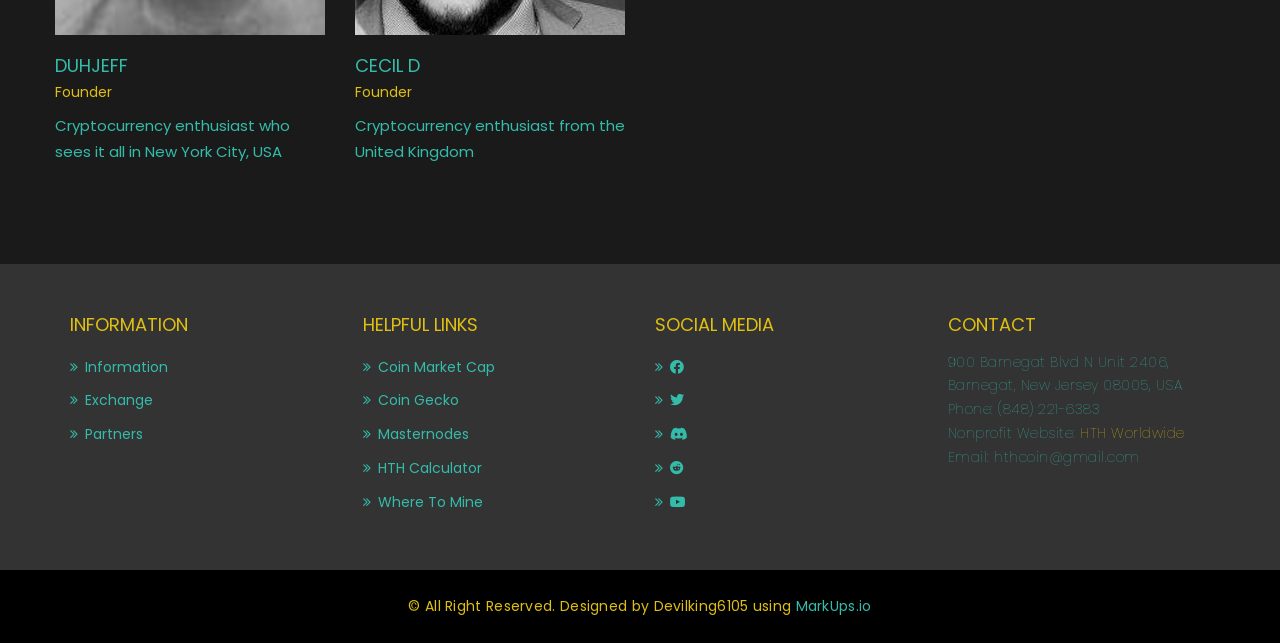
==== commit 51ba5a8a: "Update index.html" ====
--- a/index.html
+++ b/index.html
@@ -193,7 +193,7 @@
                 <li><a href="resources.html">Resources</a></li>                
                 <li><a href="faq.html">FAQ</a></li>
                 <li><a href="https://github.com/HTHcoin/HTH/wiki/HTH-Help-The-Homeless-Coin-wiki/">HTH Wiki</a></li>
-                <li><a href="https://github.com/HTHcoin/HTH/blob/master/Light_Paper.pdf">Light Paper</a></li>
+                <li><a href="https://github.com/HTHcoin/HTH-Legacy/blob/master/Light_Paper.pdf">Light Paper</a></li>
 	        <li><a href="https://github.com/HTHcoin">HTH Github</a></li>
               </ul>
             </li>            
@@ -704,7 +704,7 @@
                 <li><a href="resources.html">Resources</a></li>                
                 <li><a href="faq.html">FAQ</a></li>
                 <li><a href="https://github.com/HTHcoin/HTH/wiki/HTH-Help-The-Homeless-Coin-wiki/">HTH Wiki</a></li>
-                <li><a href="https://github.com/HTHcoin/HTH/blob/master/Light_Paper.pdf">Light Paper</a></li>
+                <li><a href="https://github.com/HTHcoin/HTH-Legacy/blob/master/Light_Paper.pdf">Light Paper</a></li>
 		      <li><a href="https://github.com/HTHcoin">HTH Github</a></li>
               </ul>
             </li>
